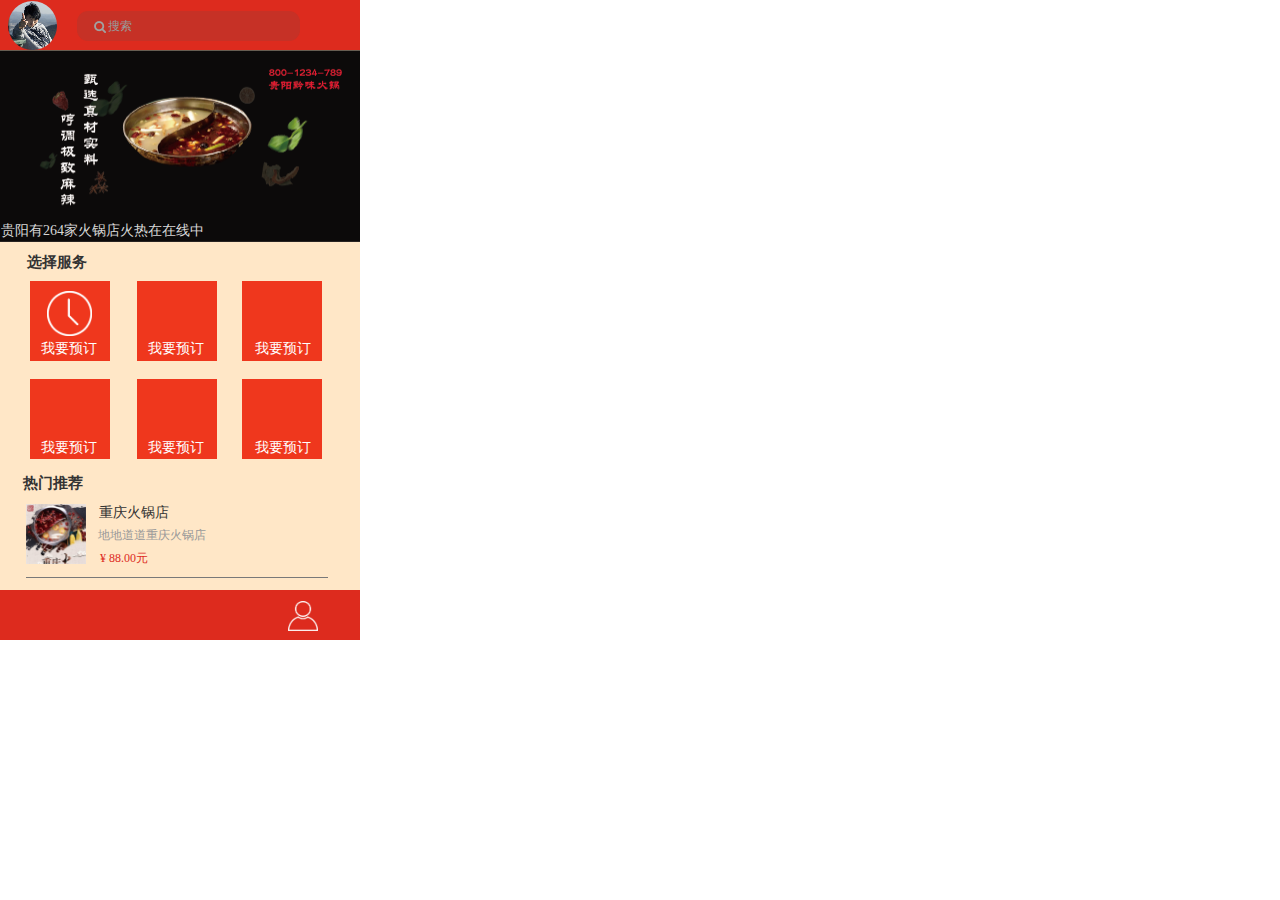
==== page1.html @ c42909f3 "12313" ====
﻿<!DOCTYPE html>
<html>
  <head>
    <title>page1</title>
    <meta http-equiv="X-UA-Compatible" content="IE=edge"/>
    <meta http-equiv="content-type" content="text/html; charset=utf-8"/>
    <meta name="apple-mobile-web-app-capable" content="yes"/>
    <link href="resources/css/jquery-ui-themes.css" type="text/css" rel="stylesheet"/>
    <link href="resources/css/axure_rp_page.css" type="text/css" rel="stylesheet"/>
    <link href="data/styles.css" type="text/css" rel="stylesheet"/>
    <link href="files/page1/styles.css" type="text/css" rel="stylesheet"/>
    <script src="resources/scripts/jquery-1.7.1.min.js"></script>
    <script src="resources/scripts/jquery-ui-1.8.10.custom.min.js"></script>
    <script src="resources/scripts/axure/axQuery.js"></script>
    <script src="resources/scripts/axure/globals.js"></script>
    <script src="resources/scripts/axutils.js"></script>
    <script src="resources/scripts/axure/annotation.js"></script>
    <script src="resources/scripts/axure/axQuery.std.js"></script>
    <script src="resources/scripts/axure/doc.js"></script>
    <script src="data/document.js"></script>
    <script src="resources/scripts/messagecenter.js"></script>
    <script src="resources/scripts/axure/events.js"></script>
    <script src="resources/scripts/axure/recording.js"></script>
    <script src="resources/scripts/axure/action.js"></script>
    <script src="resources/scripts/axure/expr.js"></script>
    <script src="resources/scripts/axure/geometry.js"></script>
    <script src="resources/scripts/axure/flyout.js"></script>
    <script src="resources/scripts/axure/ie.js"></script>
    <script src="resources/scripts/axure/model.js"></script>
    <script src="resources/scripts/axure/repeater.js"></script>
    <script src="resources/scripts/axure/sto.js"></script>
    <script src="resources/scripts/axure/utils.temp.js"></script>
    <script src="resources/scripts/axure/variables.js"></script>
    <script src="resources/scripts/axure/drag.js"></script>
    <script src="resources/scripts/axure/move.js"></script>
    <script src="resources/scripts/axure/visibility.js"></script>
    <script src="resources/scripts/axure/style.js"></script>
    <script src="resources/scripts/axure/adaptive.js"></script>
    <script src="resources/scripts/axure/tree.js"></script>
    <script src="resources/scripts/axure/init.temp.js"></script>
    <script src="files/page1/data.js"></script>
    <script src="resources/scripts/axure/legacy.js"></script>
    <script src="resources/scripts/axure/viewer.js"></script>
    <script src="resources/scripts/axure/math.js"></script>
    <script type="text/javascript">
      $axure.utils.getTransparentGifPath = function() { return 'resources/images/transparent.gif'; };
      $axure.utils.getOtherPath = function() { return 'resources/Other.html'; };
      $axure.utils.getReloadPath = function() { return 'resources/reload.html'; };
    </script>
  </head>
  <body>
    <div id="base" class="">

      <!-- Unnamed (矩形) -->
      <div id="u30" class="ax_default box_3">
        <div id="u30_div" class=""></div>
        <!-- Unnamed () -->
        <div id="u31" class="text" style="display: none; visibility: hidden">
          <p><span></span></p>
        </div>
      </div>

      <!-- Unnamed (矩形) -->
      <div id="u32" class="ax_default box_3">
        <div id="u32_div" class=""></div>
        <!-- Unnamed () -->
        <div id="u33" class="text" style="display: none; visibility: hidden">
          <p><span></span></p>
        </div>
      </div>

      <!-- Unnamed (图片) -->
      <div id="u34" class="ax_default _图片">
        <img id="u34_img" class="img " src="images/page1/u34.png"/>
        <!-- Unnamed () -->
        <div id="u35" class="text" style="display: none; visibility: hidden">
          <p><span></span></p>
        </div>
      </div>

      <!-- Unnamed (矩形) -->
      <div id="u36" class="ax_default box_2">
        <div id="u36_div" class=""></div>
        <!-- Unnamed () -->
        <div id="u37" class="text" style="display: none; visibility: hidden">
          <p><span></span></p>
        </div>
      </div>

      <!-- Unnamed (文本框) -->
      <div id="u38" class="ax_default text_field">
        <input id="u38_input" type="search" value="" maxlength="20"/>
      </div>

      <!-- Unnamed (形状) -->
      <div id="u39" class="ax_default icon">
        <img id="u39_img" class="img " src="images/page1/u39.png"/>
        <!-- Unnamed () -->
        <div id="u40" class="text" style="display: none; visibility: hidden">
          <p><span></span></p>
        </div>
      </div>

      <!-- Unnamed (动态面板) -->
      <div id="u41" class="ax_default">
        <div id="u41_state0" class="panel_state" data-label="State1">
          <div id="u41_state0_content" class="panel_state_content">
          </div>
        </div>
      </div>

      <!-- Unnamed (图片) -->
      <div id="u42" class="ax_default _图片">
        <img id="u42_img" class="img " src="images/page1/u42.png"/>
        <!-- Unnamed () -->
        <div id="u43" class="text" style="display: none; visibility: hidden">
          <p><span></span></p>
        </div>
      </div>

      <!-- Unnamed (动态面板) -->
      <div id="u44" class="ax_default">
        <div id="u44_state0" class="panel_state" data-label="State1">
          <div id="u44_state0_content" class="panel_state_content">
          </div>
        </div>
      </div>

      <!-- Unnamed (矩形) -->
      <div id="u45" class="ax_default label">
        <div id="u45_div" class=""></div>
        <!-- Unnamed () -->
        <div id="u46" class="text" style="visibility: visible;">
          <p><span>贵阳有264家火锅店火热在在线中</span></p>
        </div>
      </div>

      <!-- Unnamed (矩形) -->
      <div id="u47" class="ax_default _三级标题">
        <div id="u47_div" class=""></div>
        <!-- Unnamed () -->
        <div id="u48" class="text" style="visibility: visible;">
          <p><span>选择服务</span></p>
        </div>
      </div>

      <!-- Unnamed (矩形) -->
      <div id="u49" class="ax_default box_2">
        <div id="u49_div" class=""></div>
        <!-- Unnamed () -->
        <div id="u50" class="text" style="display: none; visibility: hidden">
          <p><span></span></p>
        </div>
      </div>

      <!-- Unnamed (矩形) -->
      <div id="u51" class="ax_default box_2">
        <div id="u51_div" class=""></div>
        <!-- Unnamed () -->
        <div id="u52" class="text" style="display: none; visibility: hidden">
          <p><span></span></p>
        </div>
      </div>

      <!-- Unnamed (矩形) -->
      <div id="u53" class="ax_default box_2">
        <div id="u53_div" class=""></div>
        <!-- Unnamed () -->
        <div id="u54" class="text" style="display: none; visibility: hidden">
          <p><span></span></p>
        </div>
      </div>

      <!-- Unnamed (矩形) -->
      <div id="u55" class="ax_default box_2">
        <div id="u55_div" class=""></div>
        <!-- Unnamed () -->
        <div id="u56" class="text" style="display: none; visibility: hidden">
          <p><span></span></p>
        </div>
      </div>

      <!-- Unnamed (矩形) -->
      <div id="u57" class="ax_default box_2">
        <div id="u57_div" class=""></div>
        <!-- Unnamed () -->
        <div id="u58" class="text" style="display: none; visibility: hidden">
          <p><span></span></p>
        </div>
      </div>

      <!-- Unnamed (矩形) -->
      <div id="u59" class="ax_default box_2">
        <div id="u59_div" class=""></div>
        <!-- Unnamed () -->
        <div id="u60" class="text" style="display: none; visibility: hidden">
          <p><span></span></p>
        </div>
      </div>

      <!-- Unnamed (矩形) -->
      <div id="u61" class="ax_default _三级标题">
        <div id="u61_div" class=""></div>
        <!-- Unnamed () -->
        <div id="u62" class="text" style="visibility: visible;">
          <p><span>我要预订</span></p>
        </div>
      </div>

      <!-- Unnamed (矩形) -->
      <div id="u63" class="ax_default _三级标题">
        <div id="u63_div" class=""></div>
        <!-- Unnamed () -->
        <div id="u64" class="text" style="visibility: visible;">
          <p><span>我要预订</span></p>
        </div>
      </div>

      <!-- Unnamed (矩形) -->
      <div id="u65" class="ax_default _三级标题">
        <div id="u65_div" class=""></div>
        <!-- Unnamed () -->
        <div id="u66" class="text" style="visibility: visible;">
          <p><span>我要预订</span></p>
        </div>
      </div>

      <!-- Unnamed (矩形) -->
      <div id="u67" class="ax_default box_2">
        <div id="u67_div" class=""></div>
        <!-- Unnamed () -->
        <div id="u68" class="text" style="display: none; visibility: hidden">
          <p><span></span></p>
        </div>
      </div>

      <!-- Unnamed (矩形) -->
      <div id="u69" class="ax_default _三级标题">
        <div id="u69_div" class=""></div>
        <!-- Unnamed () -->
        <div id="u70" class="text" style="visibility: visible;">
          <p><span>热门推荐</span></p>
        </div>
      </div>

      <!-- Unnamed (图片) -->
      <div id="u71" class="ax_default _图片">
        <img id="u71_img" class="img " src="images/page1/u71.jpg"/>
        <!-- Unnamed () -->
        <div id="u72" class="text" style="display: none; visibility: hidden">
          <p><span></span></p>
        </div>
      </div>

      <!-- Unnamed (矩形) -->
      <div id="u73" class="ax_default _三级标题">
        <div id="u73_div" class=""></div>
        <!-- Unnamed () -->
        <div id="u74" class="text" style="visibility: visible;">
          <p><span>重庆火锅店</span></p>
        </div>
      </div>

      <!-- Unnamed (矩形) -->
      <div id="u75" class="ax_default _三级标题">
        <div id="u75_div" class=""></div>
        <!-- Unnamed () -->
        <div id="u76" class="text" style="visibility: visible;">
          <p><span>地地道道重庆火锅店</span></p>
        </div>
      </div>

      <!-- Unnamed (矩形) -->
      <div id="u77" class="ax_default _三级标题">
        <div id="u77_div" class=""></div>
        <!-- Unnamed () -->
        <div id="u78" class="text" style="visibility: visible;">
          <p><span>我要预订</span></p>
        </div>
      </div>

      <!-- Unnamed (矩形) -->
      <div id="u79" class="ax_default _三级标题">
        <div id="u79_div" class=""></div>
        <!-- Unnamed () -->
        <div id="u80" class="text" style="visibility: visible;">
          <p><span>我要预订</span></p>
        </div>
      </div>

      <!-- Unnamed (矩形) -->
      <div id="u81" class="ax_default _三级标题">
        <div id="u81_div" class=""></div>
        <!-- Unnamed () -->
        <div id="u82" class="text" style="visibility: visible;">
          <p><span>我要预订</span></p>
        </div>
      </div>

      <!-- Unnamed (矩形) -->
      <div id="u83" class="ax_default _三级标题">
        <div id="u83_div" class=""></div>
        <!-- Unnamed () -->
        <div id="u84" class="text" style="visibility: visible;">
          <p><span>¥ 88.00元</span></p>
        </div>
      </div>

      <!-- Unnamed (水平线) -->
      <div id="u85" class="ax_default line">
        <img id="u85_img" class="img " src="images/page1/u85.png"/>
        <!-- Unnamed () -->
        <div id="u86" class="text" style="display: none; visibility: hidden">
          <p><span></span></p>
        </div>
      </div>

      <!-- Unnamed (图片) -->
      <div id="u87" class="ax_default _图片">
        <img id="u87_img" class="img " src="images/page1/u87.png"/>
        <!-- Unnamed () -->
        <div id="u88" class="text" style="display: none; visibility: hidden">
          <p><span></span></p>
        </div>
      </div>

      <!-- Unnamed (图片) -->
      <div id="u89" class="ax_default _图片">
        <img id="u89_img" class="img " src="images/page1/u89.png"/>
        <!-- Unnamed () -->
        <div id="u90" class="text" style="display: none; visibility: hidden">
          <p><span></span></p>
        </div>
      </div>
    </div>
  </body>
</html>
---- resources/css/axure_rp_page.css ----
﻿/* so the window resize fires within a frame in IE7 */
html, body {
    height: 100%;
}

a {
    color: inherit;
}

p {
    margin: 0px;
    text-rendering: optimizeLegibility;
    font-feature-settings: "kern" 1;
    -webkit-font-feature-settings: "kern";
    -moz-font-feature-settings: "kern";
    -moz-font-feature-settings: "kern=1";
    font-kerning: normal;
}

iframe {
    background: #FFFFFF;
}

/* to match IE with C, FF */
input {
    padding: 1px 0px 1px 0px;
    box-sizing: border-box;
    -moz-box-sizing: border-box;
}

textarea {
    margin: 0px;
    box-sizing: border-box;
    -moz-box-sizing: border-box;
}

div.intcases {
    font-family: arial; 
    font-size: 12px;
    text-align:left; 
    border:1px solid #AAA; 
    background:#FFF none repeat scroll 0% 0%; 
    z-index:9999; 
    visibility:hidden; 
    position:absolute;
    padding: 0px;
    border-radius: 3px;
    white-space: nowrap;
}

div.intcaselink {
    cursor: pointer;
    padding: 3px 8px 3px 8px;
    margin: 5px;
    background:#EEE none repeat scroll 0% 0%; 
    border:1px solid #AAA;
    border-radius: 3px;
}

div.refpageimage {
    position: absolute;
    left: 0px;
    top: 0px;
    font-size: 0px;
    width: 16px;
    height: 16px;
    cursor: pointer;
    background-image: url(images/newwindow.gif);
    background-repeat: no-repeat;
}

div.annnoteimage {
    position: absolute;
    left: 0px;
    top: 0px;
    font-size: 0px;
    /*width: 16px;
    height: 12px;*/
    cursor: help;
    /*background-image: url(images/note.gif);*/
    /*background-repeat: no-repeat;*/
    width: 13px;
    height: 12px;
    padding-top: 1px;
    text-align: center;
    background-color: #138CDD;
    -moz-box-shadow: 1px 1px 3px #aaa;
    -webkit-box-shadow: 1px 1px 3px #aaa;
    box-shadow: 1px 1px 3px #aaa;
}

div.annnoteline {
    display: inline-block;
    width: 9px;
    height: 1px;
    border-bottom: 1px solid white;
    margin-top: 1px;
}

div.annnotelabel {
    position: absolute;
    left: 0px;
    top: 0px;
    font-family: Helvetica,Arial;
    font-size: 10px;
    /*border: 1px solid rgb(166,221,242);*/
    cursor: help;
    /*background:rgb(0,157,217) none repeat scroll 0% 0%;*/ 
    padding: 1px 3px 1px 3px;
    white-space: nowrap;
    color: white;
    
    background-color: #138CDD;
    -moz-box-shadow: 1px 1px 3px #aaa;
    -webkit-box-shadow: 1px 1px 3px #aaa;
    box-shadow: 1px 1px 3px #aaa;
}

.annotation {
    font-size: 12px;
    padding-left: 2px;
    margin-bottom: 5px;
}

.annotationName {
    /*font-size: 13px;
    font-weight: bold;
    margin-bottom: 3px;
    white-space: nowrap;*/

    font-family: 'Trebuchet MS';
    font-size: 14px;
    font-weight: bold;
    margin-bottom: 5px;
    white-space: nowrap;
}

.annotationValue {
    font-family: Arial, Helvetica, Sans-Serif;
    font-size: 12px;
    color: #4a4a4a;
    line-height: 21px;
    margin-bottom: 20px;
}

.noteLink {
    text-decoration: inherit;
    color: inherit;
}

.noteLink:hover {
    background-color: white;
}

/* this is a fix for the issue where dialogs jump around and takes the text-align from the body */
.dialogFix {
    position:absolute;
    text-align:left;
    border: 1px solid #8f949a;
}


@keyframes pulsate {
  from {
    box-shadow: 0 0 10px #15d6ba;
  }
  to {
    box-shadow: 0 0 20px #15d6ba;
  }
}

@-webkit-keyframes pulsate {
  from {
    -webkit-box-shadow: 0 0 10px #15d6ba;
    box-shadow: 0 0 10px #15d6ba;
  }
  to {
    -webkit-box-shadow: 0 0 20px #15d6ba;
    box-shadow: 0 0 20px #15d6ba;
  }
}
 
@-moz-keyframes pulsate {
  from {
    -moz-box-shadow: 0 0 10px #15d6ba;
    box-shadow: 0 0 10px #15d6ba;
  }
  to {
    -moz-box-shadow: 0 0 20px #15d6ba;
    box-shadow: 0 0 20px #15d6ba;
  }
}

.legacyPulsateBorder {
    /*border: 5px solid #15d6ba;
    margin: -5px;*/
    -moz-box-shadow: 0 0 10px 3px #15d6ba;
    box-shadow: 0 0 10px 3px #15d6ba;
}

.pulsateBorder {
  animation-name: pulsate;
  animation-timing-function: ease-in-out;
  animation-duration: 0.9s;
  animation-iteration-count: infinite;
  animation-direction: alternate;
  
  -webkit-animation-name: pulsate;
  -webkit-animation-timing-function: ease-in-out;
  -webkit-animation-duration: 0.9s;
  -webkit-animation-iteration-count: infinite;
  -webkit-animation-direction: alternate;

  -moz-animation-name: pulsate;
  -moz-animation-timing-function: ease-in-out;
  -moz-animation-duration: 0.9s;
  -moz-animation-iteration-count: infinite;
  -moz-animation-direction: alternate;
}

.ax_default_hidden, .ax_default_unplaced{
    display: none;
    visibility: hidden;
}

.widgetNoteSelected {
    -moz-box-shadow: 0 0 10px 3px #138CDD;
    box-shadow: 0 0 10px 3px #138CDD;
    /*-moz-box-shadow: 0 0 20px #3915d6;
    box-shadow: 0 0 20px #3915d6;*/
    /*border: 3px solid #3915d6;*/
    /*margin: -3px;*/
}


.singleImg {
    display: none;
    visibility: hidden;
}
---- data/styles.css ----
﻿.ax_default {
  font-family:'Arial Normal', 'Arial';
  font-weight:400;
  font-style:normal;
  font-size:13px;
  color:#333333;
  text-align:center;
  line-height:normal;
}
.box_1 {
}
.box_2 {
}
.box_3 {
}
.ellipse {
}
._图片 {
}
.button {
}
.primary_button {
  color:#FFFFFF;
}
._一级标题 {
  font-family:'Arial Normal', 'Arial';
  font-weight:bold;
  font-size:32px;
  text-align:left;
}
._二级标题 {
  font-family:'Arial Normal', 'Arial';
  font-weight:bold;
  font-size:24px;
  text-align:left;
}
._三级标题 {
  font-family:'Arial Normal', 'Arial';
  font-weight:bold;
  font-size:18px;
  text-align:left;
}
._四级标题 {
  font-family:'Arial Normal', 'Arial';
  font-weight:bold;
  font-size:14px;
  text-align:left;
}
._五级标题 {
  font-family:'Arial Normal', 'Arial';
  font-weight:bold;
  text-align:left;
}
._六级标题 {
  font-family:'Arial Normal', 'Arial';
  font-weight:bold;
  font-size:10px;
  text-align:left;
}
.label {
  font-size:14px;
  text-align:left;
}
._文本段落 {
  text-align:left;
}
.line {
}
.text_field {
  color:#000000;
  text-align:left;
}
.text_area {
  color:#000000;
  text-align:left;
}
.checkbox {
  text-align:left;
}
.radio_button {
  text-align:left;
}
.html_button {
  text-align:center;
}
.sticky_3 {
  text-align:left;
}
.flow_shape {
}
.icon {
}
---- files/page1/styles.css ----
﻿body {
  margin:0px;
  background-image:none;
  position:static;
  left:auto;
  width:349px;
  margin-left:0;
  margin-right:0;
  text-align:left;
}
#base {
  position:absolute;
  z-index:0;
}
#u30_div {
  position:absolute;
  left:0px;
  top:0px;
  width:360px;
  height:640px;
  background:inherit;
  background-color:rgba(255, 231, 199, 1);
  border:none;
  border-radius:0px;
  -moz-box-shadow:none;
  -webkit-box-shadow:none;
  box-shadow:none;
}
#u30 {
  position:absolute;
  left:0px;
  top:0px;
  width:360px;
  height:640px;
}
#u31 {
  position:absolute;
  left:2px;
  top:312px;
  width:356px;
  visibility:hidden;
  word-wrap:break-word;
}
#u32_div {
  position:absolute;
  left:0px;
  top:0px;
  width:371px;
  height:50px;
  background:inherit;
  background-color:rgba(221, 43, 30, 1);
  border:none;
  border-radius:0px;
  -moz-box-shadow:none;
  -webkit-box-shadow:none;
  box-shadow:none;
}
#u32 {
  position:absolute;
  left:-11px;
  top:0px;
  width:371px;
  height:50px;
}
#u33 {
  position:absolute;
  left:2px;
  top:17px;
  width:367px;
  visibility:hidden;
  word-wrap:break-word;
}
#u34_img {
  position:absolute;
  left:0px;
  top:0px;
  width:49px;
  height:49px;
}
#u34 {
  position:absolute;
  left:8px;
  top:1px;
  width:49px;
  height:49px;
}
#u35 {
  position:absolute;
  left:2px;
  top:16px;
  width:45px;
  visibility:hidden;
  word-wrap:break-word;
}
#u36_div {
  position:absolute;
  left:0px;
  top:0px;
  width:223px;
  height:30px;
  background:inherit;
  background-color:rgba(81, 81, 81, 1);
  border:none;
  border-radius:11px;
  -moz-box-shadow:none;
  -webkit-box-shadow:none;
  box-shadow:none;
}
#u36 {
  position:absolute;
  left:77px;
  top:11px;
  width:223px;
  height:30px;
  opacity:0.16;
}
#u37 {
  position:absolute;
  left:2px;
  top:7px;
  width:219px;
  visibility:hidden;
  word-wrap:break-word;
}
#u38 {
  position:absolute;
  left:106px;
  top:14px;
  width:179px;
  height:25px;
}
#u38_input {
  position:absolute;
  left:0px;
  top:0px;
  width:179px;
  height:25px;
  background-color:transparent;
  font-family:'方正兰亭黑简体 Regular', '方正兰亭黑简体';
  font-weight:400;
  font-style:normal;
  font-size:12px;
  text-decoration:none;
  color:#000000;
  text-align:left;
  border-color:transparent;
  outline-style:none;
}
#u39_img {
  position:absolute;
  left:0px;
  top:0px;
  width:12px;
  height:12px;
}
#u39 {
  position:absolute;
  left:94px;
  top:21px;
  width:12px;
  height:12px;
}
#u40 {
  position:absolute;
  left:2px;
  top:-2px;
  width:8px;
  visibility:hidden;
  word-wrap:break-word;
}
#u41 {
  position:absolute;
  left:0px;
  top:50px;
  width:360px;
  height:192px;
  overflow:hidden;
}
#u41_state0 {
  position:absolute;
  left:0px;
  top:0px;
  width:360px;
  height:192px;
  -ms-overflow-x:hidden;
  overflow-x:hidden;
  -ms-overflow-y:hidden;
  overflow-y:hidden;
  background-image:none;
}
#u41_state0_content {
  position:absolute;
  left:0px;
  top:0px;
  width:1px;
  height:1px;
}
#u42_img {
  position:absolute;
  left:0px;
  top:0px;
  width:360px;
  height:192px;
}
#u42 {
  position:absolute;
  left:0px;
  top:50px;
  width:360px;
  height:192px;
}
#u43 {
  position:absolute;
  left:2px;
  top:88px;
  width:356px;
  visibility:hidden;
  word-wrap:break-word;
}
#u44 {
  position:absolute;
  left:0px;
  top:217px;
  width:360px;
  height:25px;
  overflow:hidden;
}
#u44_state0 {
  position:absolute;
  left:0px;
  top:0px;
  width:360px;
  height:25px;
  -ms-overflow-x:hidden;
  overflow-x:hidden;
  -ms-overflow-y:hidden;
  overflow-y:hidden;
  background-image:none;
}
#u44_state0_content {
  position:absolute;
  left:0px;
  top:0px;
  width:1px;
  height:1px;
}
#u45_div {
  position:absolute;
  left:0px;
  top:0px;
  width:221px;
  height:18px;
  background:inherit;
  background-color:rgba(255, 255, 255, 0);
  border:none;
  border-radius:0px;
  -moz-box-shadow:none;
  -webkit-box-shadow:none;
  box-shadow:none;
  font-family:'方正兰亭黑简体 Regular', '方正兰亭黑简体';
  font-weight:400;
  font-style:normal;
  color:#D7D7D7;
}
#u45 {
  position:absolute;
  left:1px;
  top:222px;
  width:221px;
  height:18px;
  font-family:'方正兰亭黑简体 Regular', '方正兰亭黑简体';
  font-weight:400;
  font-style:normal;
  color:#D7D7D7;
}
#u46 {
  position:absolute;
  left:0px;
  top:0px;
  width:221px;
  word-wrap:break-word;
}
#u47_div {
  position:absolute;
  left:0px;
  top:0px;
  width:65px;
  height:17px;
  background:inherit;
  background-color:rgba(255, 255, 255, 0);
  border:none;
  border-radius:0px;
  -moz-box-shadow:none;
  -webkit-box-shadow:none;
  box-shadow:none;
  font-family:'方正兰亭黑简体 Bold', '方正兰亭黑简体';
  font-weight:700;
  font-style:normal;
  font-size:15px;
}
#u47 {
  position:absolute;
  left:27px;
  top:253px;
  width:65px;
  height:17px;
  font-family:'方正兰亭黑简体 Bold', '方正兰亭黑简体';
  font-weight:700;
  font-style:normal;
  font-size:15px;
}
#u48 {
  position:absolute;
  left:0px;
  top:0px;
  width:65px;
  white-space:nowrap;
}
#u49_div {
  position:absolute;
  left:0px;
  top:0px;
  width:80px;
  height:80px;
  background:inherit;
  background-color:rgba(239, 55, 29, 1);
  border:none;
  border-radius:0px;
  -moz-box-shadow:none;
  -webkit-box-shadow:none;
  box-shadow:none;
}
#u49 {
  position:absolute;
  left:30px;
  top:281px;
  width:80px;
  height:80px;
}
#u50 {
  position:absolute;
  left:2px;
  top:32px;
  width:76px;
  visibility:hidden;
  word-wrap:break-word;
}
#u51_div {
  position:absolute;
  left:0px;
  top:0px;
  width:80px;
  height:80px;
  background:inherit;
  background-color:rgba(239, 55, 29, 1);
  border:none;
  border-radius:0px;
  -moz-box-shadow:none;
  -webkit-box-shadow:none;
  box-shadow:none;
}
#u51 {
  position:absolute;
  left:137px;
  top:281px;
  width:80px;
  height:80px;
}
#u52 {
  position:absolute;
  left:2px;
  top:32px;
  width:76px;
  visibility:hidden;
  word-wrap:break-word;
}
#u53_div {
  position:absolute;
  left:0px;
  top:0px;
  width:80px;
  height:80px;
  background:inherit;
  background-color:rgba(239, 55, 29, 1);
  border:none;
  border-radius:0px;
  -moz-box-shadow:none;
  -webkit-box-shadow:none;
  box-shadow:none;
}
#u53 {
  position:absolute;
  left:242px;
  top:281px;
  width:80px;
  height:80px;
}
#u54 {
  position:absolute;
  left:2px;
  top:32px;
  width:76px;
  visibility:hidden;
  word-wrap:break-word;
}
#u55_div {
  position:absolute;
  left:0px;
  top:0px;
  width:80px;
  height:80px;
  background:inherit;
  background-color:rgba(239, 55, 29, 1);
  border:none;
  border-radius:0px;
  -moz-box-shadow:none;
  -webkit-box-shadow:none;
  box-shadow:none;
}
#u55 {
  position:absolute;
  left:30px;
  top:379px;
  width:80px;
  height:80px;
}
#u56 {
  position:absolute;
  left:2px;
  top:32px;
  width:76px;
  visibility:hidden;
  word-wrap:break-word;
}
#u57_div {
  position:absolute;
  left:0px;
  top:0px;
  width:80px;
  height:80px;
  background:inherit;
  background-color:rgba(239, 55, 29, 1);
  border:none;
  border-radius:0px;
  -moz-box-shadow:none;
  -webkit-box-shadow:none;
  box-shadow:none;
}
#u57 {
  position:absolute;
  left:137px;
  top:379px;
  width:80px;
  height:80px;
}
#u58 {
  position:absolute;
  left:2px;
  top:32px;
  width:76px;
  visibility:hidden;
  word-wrap:break-word;
}
#u59_div {
  position:absolute;
  left:0px;
  top:0px;
  width:80px;
  height:80px;
  background:inherit;
  background-color:rgba(239, 55, 29, 1);
  border:none;
  border-radius:0px;
  -moz-box-shadow:none;
  -webkit-box-shadow:none;
  box-shadow:none;
}
#u59 {
  position:absolute;
  left:242px;
  top:379px;
  width:80px;
  height:80px;
}
#u60 {
  position:absolute;
  left:2px;
  top:32px;
  width:76px;
  visibility:hidden;
  word-wrap:break-word;
}
#u61_div {
  position:absolute;
  left:0px;
  top:0px;
  width:57px;
  height:16px;
  background:inherit;
  background-color:rgba(255, 255, 255, 0);
  border:none;
  border-radius:0px;
  -moz-box-shadow:none;
  -webkit-box-shadow:none;
  box-shadow:none;
  font-family:'方正兰亭黑简体 Regular', '方正兰亭黑简体';
  font-weight:400;
  font-style:normal;
  font-size:14px;
  color:#FFFFFF;
}
#u61 {
  position:absolute;
  left:41px;
  top:439px;
  width:57px;
  height:16px;
  font-family:'方正兰亭黑简体 Regular', '方正兰亭黑简体';
  font-weight:400;
  font-style:normal;
  font-size:14px;
  color:#FFFFFF;
}
#u62 {
  position:absolute;
  left:0px;
  top:0px;
  width:57px;
  white-space:nowrap;
}
#u63_div {
  position:absolute;
  left:0px;
  top:0px;
  width:57px;
  height:16px;
  background:inherit;
  background-color:rgba(255, 255, 255, 0);
  border:none;
  border-radius:0px;
  -moz-box-shadow:none;
  -webkit-box-shadow:none;
  box-shadow:none;
  font-family:'方正兰亭黑简体 Regular', '方正兰亭黑简体';
  font-weight:400;
  font-style:normal;
  font-size:14px;
  color:#FFFFFF;
}
#u63 {
  position:absolute;
  left:148px;
  top:439px;
  width:57px;
  height:16px;
  font-family:'方正兰亭黑简体 Regular', '方正兰亭黑简体';
  font-weight:400;
  font-style:normal;
  font-size:14px;
  color:#FFFFFF;
}
#u64 {
  position:absolute;
  left:0px;
  top:0px;
  width:57px;
  white-space:nowrap;
}
#u65_div {
  position:absolute;
  left:0px;
  top:0px;
  width:57px;
  height:16px;
  background:inherit;
  background-color:rgba(255, 255, 255, 0);
  border:none;
  border-radius:0px;
  -moz-box-shadow:none;
  -webkit-box-shadow:none;
  box-shadow:none;
  font-family:'方正兰亭黑简体 Regular', '方正兰亭黑简体';
  font-weight:400;
  font-style:normal;
  font-size:14px;
  color:#FFFFFF;
}
#u65 {
  position:absolute;
  left:255px;
  top:439px;
  width:57px;
  height:16px;
  font-family:'方正兰亭黑简体 Regular', '方正兰亭黑简体';
  font-weight:400;
  font-style:normal;
  font-size:14px;
  color:#FFFFFF;
}
#u66 {
  position:absolute;
  left:0px;
  top:0px;
  width:57px;
  white-space:nowrap;
}
#u67_div {
  position:absolute;
  left:0px;
  top:0px;
  width:360px;
  height:50px;
  background:inherit;
  background-color:rgba(221, 43, 30, 1);
  border:none;
  border-radius:0px;
  -moz-box-shadow:none;
  -webkit-box-shadow:none;
  box-shadow:none;
}
#u67 {
  position:absolute;
  left:0px;
  top:590px;
  width:360px;
  height:50px;
}
#u68 {
  position:absolute;
  left:2px;
  top:17px;
  width:356px;
  visibility:hidden;
  word-wrap:break-word;
}
#u69_div {
  position:absolute;
  left:0px;
  top:0px;
  width:65px;
  height:17px;
  background:inherit;
  background-color:rgba(255, 255, 255, 0);
  border:none;
  border-radius:0px;
  -moz-box-shadow:none;
  -webkit-box-shadow:none;
  box-shadow:none;
  font-family:'方正兰亭黑简体 Bold', '方正兰亭黑简体';
  font-weight:700;
  font-style:normal;
  font-size:15px;
}
#u69 {
  position:absolute;
  left:23px;
  top:474px;
  width:65px;
  height:17px;
  font-family:'方正兰亭黑简体 Bold', '方正兰亭黑简体';
  font-weight:700;
  font-style:normal;
  font-size:15px;
}
#u70 {
  position:absolute;
  left:0px;
  top:0px;
  width:65px;
  white-space:nowrap;
}
#u71_img {
  position:absolute;
  left:0px;
  top:0px;
  width:60px;
  height:60px;
}
#u71 {
  position:absolute;
  left:26px;
  top:504px;
  width:60px;
  height:60px;
}
#u72 {
  position:absolute;
  left:2px;
  top:22px;
  width:56px;
  visibility:hidden;
  word-wrap:break-word;
}
#u73_div {
  position:absolute;
  left:0px;
  top:0px;
  width:71px;
  height:16px;
  background:inherit;
  background-color:rgba(255, 255, 255, 0);
  border:none;
  border-radius:0px;
  -moz-box-shadow:none;
  -webkit-box-shadow:none;
  box-shadow:none;
  font-family:'方正兰亭黑简体 Regular', '方正兰亭黑简体';
  font-weight:400;
  font-style:normal;
  font-size:14px;
}
#u73 {
  position:absolute;
  left:99px;
  top:504px;
  width:71px;
  height:16px;
  font-family:'方正兰亭黑简体 Regular', '方正兰亭黑简体';
  font-weight:400;
  font-style:normal;
  font-size:14px;
}
#u74 {
  position:absolute;
  left:0px;
  top:0px;
  width:71px;
  white-space:nowrap;
}
#u75_div {
  position:absolute;
  left:0px;
  top:0px;
  width:109px;
  height:14px;
  background:inherit;
  background-color:rgba(255, 255, 255, 0);
  border:none;
  border-radius:0px;
  -moz-box-shadow:none;
  -webkit-box-shadow:none;
  box-shadow:none;
  font-family:'方正兰亭黑简体 Regular', '方正兰亭黑简体';
  font-weight:400;
  font-style:normal;
  font-size:12px;
  color:#999999;
}
#u75 {
  position:absolute;
  left:98px;
  top:527px;
  width:109px;
  height:14px;
  font-family:'方正兰亭黑简体 Regular', '方正兰亭黑简体';
  font-weight:400;
  font-style:normal;
  font-size:12px;
  color:#999999;
}
#u76 {
  position:absolute;
  left:0px;
  top:0px;
  width:109px;
  white-space:nowrap;
}
#u77_div {
  position:absolute;
  left:0px;
  top:0px;
  width:57px;
  height:16px;
  background:inherit;
  background-color:rgba(255, 255, 255, 0);
  border:none;
  border-radius:0px;
  -moz-box-shadow:none;
  -webkit-box-shadow:none;
  box-shadow:none;
  font-family:'方正兰亭黑简体 Regular', '方正兰亭黑简体';
  font-weight:400;
  font-style:normal;
  font-size:14px;
  color:#FFFFFF;
}
#u77 {
  position:absolute;
  left:41px;
  top:340px;
  width:57px;
  height:16px;
  font-family:'方正兰亭黑简体 Regular', '方正兰亭黑简体';
  font-weight:400;
  font-style:normal;
  font-size:14px;
  color:#FFFFFF;
}
#u78 {
  position:absolute;
  left:0px;
  top:0px;
  width:57px;
  white-space:nowrap;
}
#u79_div {
  position:absolute;
  left:0px;
  top:0px;
  width:57px;
  height:16px;
  background:inherit;
  background-color:rgba(255, 255, 255, 0);
  border:none;
  border-radius:0px;
  -moz-box-shadow:none;
  -webkit-box-shadow:none;
  box-shadow:none;
  font-family:'方正兰亭黑简体 Regular', '方正兰亭黑简体';
  font-weight:400;
  font-style:normal;
  font-size:14px;
  color:#FFFFFF;
}
#u79 {
  position:absolute;
  left:148px;
  top:340px;
  width:57px;
  height:16px;
  font-family:'方正兰亭黑简体 Regular', '方正兰亭黑简体';
  font-weight:400;
  font-style:normal;
  font-size:14px;
  color:#FFFFFF;
}
#u80 {
  position:absolute;
  left:0px;
  top:0px;
  width:57px;
  white-space:nowrap;
}
#u81_div {
  position:absolute;
  left:0px;
  top:0px;
  width:57px;
  height:16px;
  background:inherit;
  background-color:rgba(255, 255, 255, 0);
  border:none;
  border-radius:0px;
  -moz-box-shadow:none;
  -webkit-box-shadow:none;
  box-shadow:none;
  font-family:'方正兰亭黑简体 Regular', '方正兰亭黑简体';
  font-weight:400;
  font-style:normal;
  font-size:14px;
  color:#FFFFFF;
}
#u81 {
  position:absolute;
  left:255px;
  top:340px;
  width:57px;
  height:16px;
  font-family:'方正兰亭黑简体 Regular', '方正兰亭黑简体';
  font-weight:400;
  font-style:normal;
  font-size:14px;
  color:#FFFFFF;
}
#u82 {
  position:absolute;
  left:0px;
  top:0px;
  width:57px;
  white-space:nowrap;
}
#u83_div {
  position:absolute;
  left:0px;
  top:0px;
  width:54px;
  height:14px;
  background:inherit;
  background-color:rgba(255, 255, 255, 0);
  border:none;
  border-radius:0px;
  -moz-box-shadow:none;
  -webkit-box-shadow:none;
  box-shadow:none;
  font-family:'方正兰亭黑简体 Regular', '方正兰亭黑简体';
  font-weight:400;
  font-style:normal;
  font-size:12px;
  color:#DD2B1E;
}
#u83 {
  position:absolute;
  left:100px;
  top:550px;
  width:54px;
  height:14px;
  font-family:'方正兰亭黑简体 Regular', '方正兰亭黑简体';
  font-weight:400;
  font-style:normal;
  font-size:12px;
  color:#DD2B1E;
}
#u84 {
  position:absolute;
  left:0px;
  top:0px;
  width:54px;
  white-space:nowrap;
}
#u85_img {
  position:absolute;
  left:0px;
  top:0px;
  width:303px;
  height:2px;
}
#u85 {
  position:absolute;
  left:26px;
  top:577px;
  width:302px;
  height:1px;
  font-size:14px;
  color:#000000;
}
#u86 {
  position:absolute;
  left:2px;
  top:-8px;
  width:298px;
  visibility:hidden;
  word-wrap:break-word;
}
#u87_img {
  position:absolute;
  left:0px;
  top:0px;
  width:30px;
  height:30px;
}
#u87 {
  position:absolute;
  left:288px;
  top:601px;
  width:30px;
  height:30px;
}
#u88 {
  position:absolute;
  left:2px;
  top:7px;
  width:26px;
  visibility:hidden;
  word-wrap:break-word;
}
#u89_img {
  position:absolute;
  left:0px;
  top:0px;
  width:45px;
  height:45px;
}
#u89 {
  position:absolute;
  left:47px;
  top:291px;
  width:45px;
  height:45px;
}
#u90 {
  position:absolute;
  left:2px;
  top:14px;
  width:41px;
  visibility:hidden;
  word-wrap:break-word;
}
body.a {  background-color:rgba(255, 255, 255, 1);
  background-image:none;
  position:static;
  left:auto;
  width:349px;
  margin-left:0;
  margin-right:0;
  text-align:left;
}
#u30.a {
}
#u30_div.a {
  position:absolute;
  left:0px;
  top:0px;
  width:360px;
  height:640px;
  background:inherit;
  background-color:rgba(255, 231, 199, 1);
  border:none;
  border-radius:0px;
  -moz-box-shadow:none;
  -webkit-box-shadow:none;
  box-shadow:none;
}
#u31.a {
}
#u32.a {
}
#u32_div.a {
  position:absolute;
  left:0px;
  top:0px;
  width:371px;
  height:50px;
  background:inherit;
  background-color:rgba(221, 43, 30, 1);
  border:none;
  border-radius:0px;
  -moz-box-shadow:none;
  -webkit-box-shadow:none;
  box-shadow:none;
}
#u33.a {
}
#u34.a {
}
#u34_img.a {
}
#u35.a {
}
#u36.a {
}
#u36_div.a {
  position:absolute;
  left:0px;
  top:0px;
  width:223px;
  height:30px;
  background:inherit;
  background-color:rgba(81, 81, 81, 1);
  border:none;
  border-radius:11px;
  -moz-box-shadow:none;
  -webkit-box-shadow:none;
  box-shadow:none;
}
#u37.a {
}
#u38.a {
  position:absolute;
  left:106px;
  top:14px;
  width:179px;
  height:25px;
}
#u38_input.a {
  position:absolute;
  left:0px;
  top:0px;
  width:179px;
  height:25px;
  background-color:transparent;
  font-family:'方正兰亭黑简体 Regular', '方正兰亭黑简体';
  font-weight:400;
  font-style:normal;
  font-size:12px;
  text-decoration:none;
  color:#000000;
  text-align:left;
  border-color:transparent;
  outline-style:none;
}
#u39.a {
}
#u39_img.a {
}
#u40.a {
}
#u41.a {
  position:absolute;
  left:0px;
  top:50px;
  width:360px;
  height:192px;
}
#u41_state0.a {
  background-color:rgba(255, 255, 255, 0);
  background-image:none;
}
#u42.a {
}
#u42_img.a {
}
#u43.a {
}
#u44.a {
  position:absolute;
  left:0px;
  top:217px;
  width:360px;
  height:25px;
}
#u44_state0.a {
  background-color:rgba(255, 255, 255, 0);
  background-image:none;
}
#u45.a {
}
#u45_div.a {
  position:absolute;
  left:0px;
  top:0px;
  width:221px;
  height:18px;
  background:inherit;
  background-color:rgba(255, 255, 255, 0);
  border:none;
  border-radius:0px;
  -moz-box-shadow:none;
  -webkit-box-shadow:none;
  box-shadow:none;
  font-family:'方正兰亭黑简体 Regular', '方正兰亭黑简体';
  font-weight:400;
  font-style:normal;
  color:#D7D7D7;
}
#u46.a {
}
#u47.a {
}
#u47_div.a {
  position:absolute;
  left:0px;
  top:0px;
  width:65px;
  height:17px;
  background:inherit;
  background-color:rgba(255, 255, 255, 0);
  border:none;
  border-radius:0px;
  -moz-box-shadow:none;
  -webkit-box-shadow:none;
  box-shadow:none;
  font-family:'方正兰亭黑简体 Bold', '方正兰亭黑简体';
  font-weight:700;
  font-style:normal;
  font-size:15px;
}
#u48.a {
}
#u49.a {
}
#u49_div.a {
  position:absolute;
  left:0px;
  top:0px;
  width:80px;
  height:80px;
  background:inherit;
  background-color:rgba(239, 55, 29, 1);
  border:none;
  border-radius:0px;
  -moz-box-shadow:none;
  -webkit-box-shadow:none;
  box-shadow:none;
}
#u50.a {
}
#u51.a {
}
#u51_div.a {
  position:absolute;
  left:0px;
  top:0px;
  width:80px;
  height:80px;
  background:inherit;
  background-color:rgba(239, 55, 29, 1);
  border:none;
  border-radius:0px;
  -moz-box-shadow:none;
  -webkit-box-shadow:none;
  box-shadow:none;
}
#u52.a {
}
#u53.a {
}
#u53_div.a {
  position:absolute;
  left:0px;
  top:0px;
  width:80px;
  height:80px;
  background:inherit;
  background-color:rgba(239, 55, 29, 1);
  border:none;
  border-radius:0px;
  -moz-box-shadow:none;
  -webkit-box-shadow:none;
  box-shadow:none;
}
#u54.a {
}
#u55.a {
}
#u55_div.a {
  position:absolute;
  left:0px;
  top:0px;
  width:80px;
  height:80px;
  background:inherit;
  background-color:rgba(239, 55, 29, 1);
  border:none;
  border-radius:0px;
  -moz-box-shadow:none;
  -webkit-box-shadow:none;
  box-shadow:none;
}
#u56.a {
}
#u57.a {
}
#u57_div.a {
  position:absolute;
  left:0px;
  top:0px;
  width:80px;
  height:80px;
  background:inherit;
  background-color:rgba(239, 55, 29, 1);
  border:none;
  border-radius:0px;
  -moz-box-shadow:none;
  -webkit-box-shadow:none;
  box-shadow:none;
}
#u58.a {
}
#u59.a {
}
#u59_div.a {
  position:absolute;
  left:0px;
  top:0px;
  width:80px;
  height:80px;
  background:inherit;
  background-color:rgba(239, 55, 29, 1);
  border:none;
  border-radius:0px;
  -moz-box-shadow:none;
  -webkit-box-shadow:none;
  box-shadow:none;
}
#u60.a {
}
#u61.a {
}
#u61_div.a {
  position:absolute;
  left:0px;
  top:0px;
  width:57px;
  height:16px;
  background:inherit;
  background-color:rgba(255, 255, 255, 0);
  border:none;
  border-radius:0px;
  -moz-box-shadow:none;
  -webkit-box-shadow:none;
  box-shadow:none;
  font-family:'方正兰亭黑简体 Regular', '方正兰亭黑简体';
  font-weight:400;
  font-style:normal;
  font-size:14px;
  color:#FFFFFF;
}
#u62.a {
}
#u63.a {
}
#u63_div.a {
  position:absolute;
  left:0px;
  top:0px;
  width:57px;
  height:16px;
  background:inherit;
  background-color:rgba(255, 255, 255, 0);
  border:none;
  border-radius:0px;
  -moz-box-shadow:none;
  -webkit-box-shadow:none;
  box-shadow:none;
  font-family:'方正兰亭黑简体 Regular', '方正兰亭黑简体';
  font-weight:400;
  font-style:normal;
  font-size:14px;
  color:#FFFFFF;
}
#u64.a {
}
#u65.a {
}
#u65_div.a {
  position:absolute;
  left:0px;
  top:0px;
  width:57px;
  height:16px;
  background:inherit;
  background-color:rgba(255, 255, 255, 0);
  border:none;
  border-radius:0px;
  -moz-box-shadow:none;
  -webkit-box-shadow:none;
  box-shadow:none;
  font-family:'方正兰亭黑简体 Regular', '方正兰亭黑简体';
  font-weight:400;
  font-style:normal;
  font-size:14px;
  color:#FFFFFF;
}
#u66.a {
}
#u67.a {
}
#u67_div.a {
  position:absolute;
  left:0px;
  top:0px;
  width:360px;
  height:50px;
  background:inherit;
  background-color:rgba(221, 43, 30, 1);
  border:none;
  border-radius:0px;
  -moz-box-shadow:none;
  -webkit-box-shadow:none;
  box-shadow:none;
}
#u68.a {
}
#u69.a {
}
#u69_div.a {
  position:absolute;
  left:0px;
  top:0px;
  width:65px;
  height:17px;
  background:inherit;
  background-color:rgba(255, 255, 255, 0);
  border:none;
  border-radius:0px;
  -moz-box-shadow:none;
  -webkit-box-shadow:none;
  box-shadow:none;
  font-family:'方正兰亭黑简体 Bold', '方正兰亭黑简体';
  font-weight:700;
  font-style:normal;
  font-size:15px;
}
#u70.a {
}
#u71.a {
}
#u71_img.a {
}
#u72.a {
}
#u73.a {
}
#u73_div.a {
  position:absolute;
  left:0px;
  top:0px;
  width:71px;
  height:16px;
  background:inherit;
  background-color:rgba(255, 255, 255, 0);
  border:none;
  border-radius:0px;
  -moz-box-shadow:none;
  -webkit-box-shadow:none;
  box-shadow:none;
  font-family:'方正兰亭黑简体 Regular', '方正兰亭黑简体';
  font-weight:400;
  font-style:normal;
  font-size:14px;
}
#u74.a {
}
#u75.a {
}
#u75_div.a {
  position:absolute;
  left:0px;
  top:0px;
  width:109px;
  height:14px;
  background:inherit;
  background-color:rgba(255, 255, 255, 0);
  border:none;
  border-radius:0px;
  -moz-box-shadow:none;
  -webkit-box-shadow:none;
  box-shadow:none;
  font-family:'方正兰亭黑简体 Regular', '方正兰亭黑简体';
  font-weight:400;
  font-style:normal;
  font-size:12px;
  color:#999999;
}
#u76.a {
}
#u77.a {
}
#u77_div.a {
  position:absolute;
  left:0px;
  top:0px;
  width:57px;
  height:16px;
  background:inherit;
  background-color:rgba(255, 255, 255, 0);
  border:none;
  border-radius:0px;
  -moz-box-shadow:none;
  -webkit-box-shadow:none;
  box-shadow:none;
  font-family:'方正兰亭黑简体 Regular', '方正兰亭黑简体';
  font-weight:400;
  font-style:normal;
  font-size:14px;
  color:#FFFFFF;
}
#u78.a {
}
#u79.a {
}
#u79_div.a {
  position:absolute;
  left:0px;
  top:0px;
  width:57px;
  height:16px;
  background:inherit;
  background-color:rgba(255, 255, 255, 0);
  border:none;
  border-radius:0px;
  -moz-box-shadow:none;
  -webkit-box-shadow:none;
  box-shadow:none;
  font-family:'方正兰亭黑简体 Regular', '方正兰亭黑简体';
  font-weight:400;
  font-style:normal;
  font-size:14px;
  color:#FFFFFF;
}
#u80.a {
}
#u81.a {
}
#u81_div.a {
  position:absolute;
  left:0px;
  top:0px;
  width:57px;
  height:16px;
  background:inherit;
  background-color:rgba(255, 255, 255, 0);
  border:none;
  border-radius:0px;
  -moz-box-shadow:none;
  -webkit-box-shadow:none;
  box-shadow:none;
  font-family:'方正兰亭黑简体 Regular', '方正兰亭黑简体';
  font-weight:400;
  font-style:normal;
  font-size:14px;
  color:#FFFFFF;
}
#u82.a {
}
#u83.a {
}
#u83_div.a {
  position:absolute;
  left:0px;
  top:0px;
  width:54px;
  height:14px;
  background:inherit;
  background-color:rgba(255, 255, 255, 0);
  border:none;
  border-radius:0px;
  -moz-box-shadow:none;
  -webkit-box-shadow:none;
  box-shadow:none;
  font-family:'方正兰亭黑简体 Regular', '方正兰亭黑简体';
  font-weight:400;
  font-style:normal;
  font-size:12px;
  color:#DD2B1E;
}
#u84.a {
}
#u85.a {
}
#u85_img.a {
}
#u86.a {
}
#u87.a {
}
#u87_img.a {
}
#u88.a {
}
#u89.a {
}
#u89_img.a {
}
#u90.a {
}
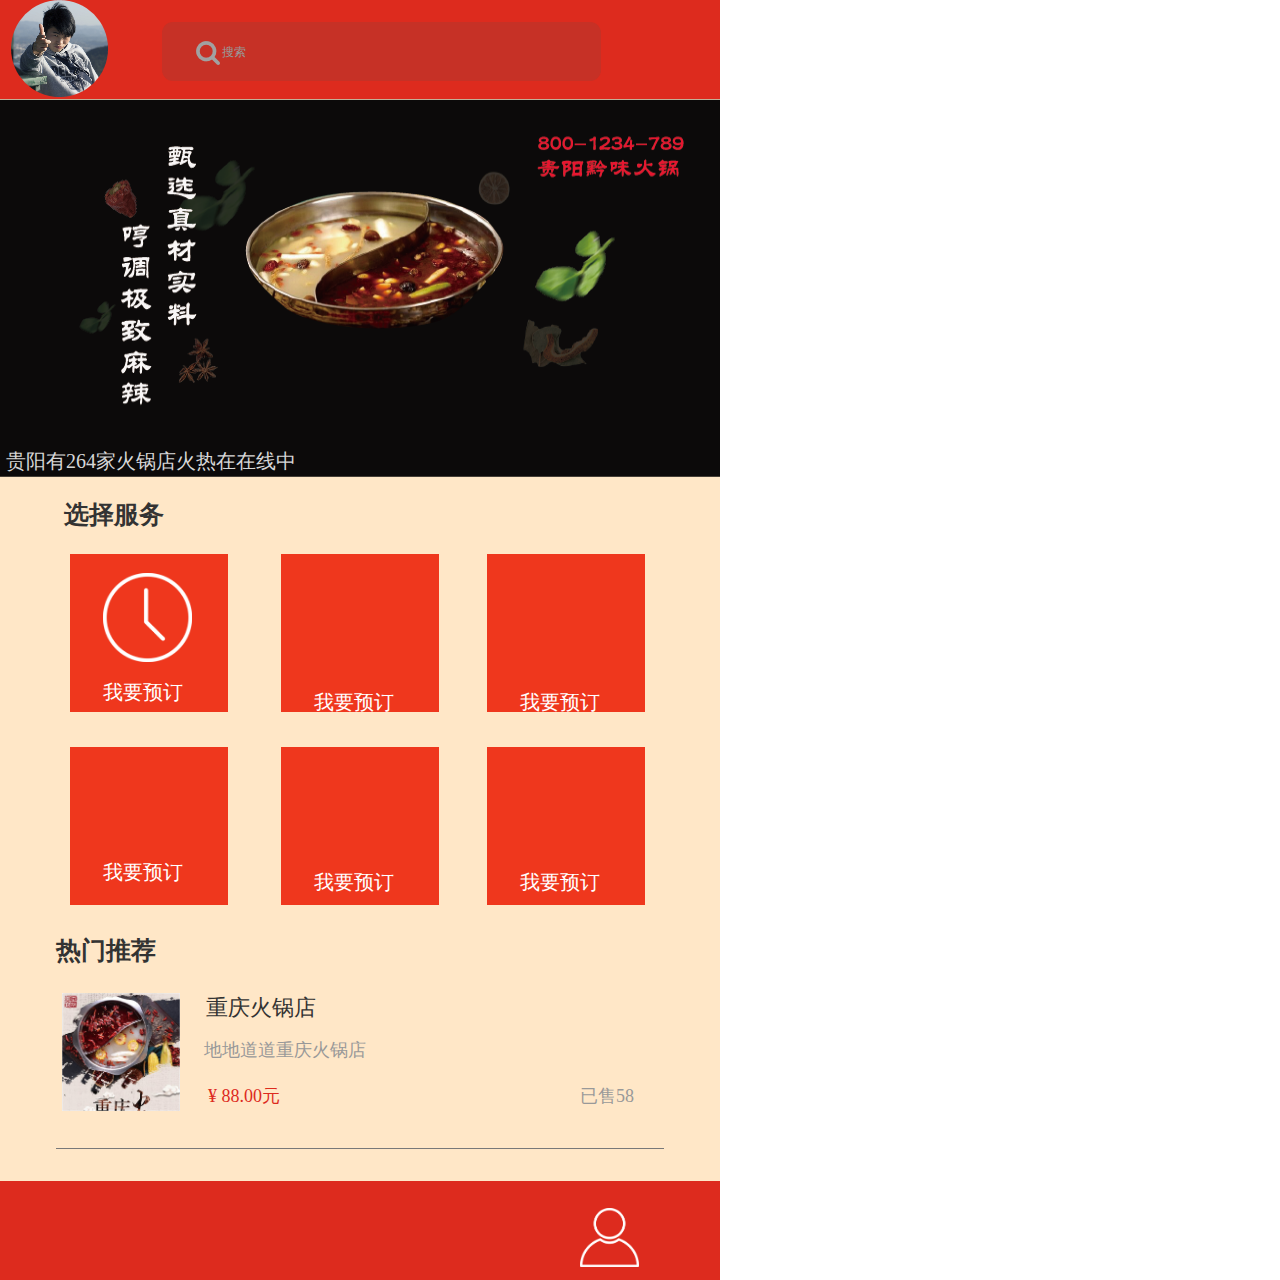
==== commit 00c596ca: "12561" ====
--- a/page1.html
+++ b/page1.html
@@ -208,11 +208,11 @@
       </div>
 
       <!-- Unnamed (矩形) -->
-      <div id="u63" class="ax_default _三级标题">
+      <div id="u63" class="ax_default box_2">
         <div id="u63_div" class=""></div>
         <!-- Unnamed () -->
-        <div id="u64" class="text" style="visibility: visible;">
-          <p><span>我要预订</span></p>
+        <div id="u64" class="text" style="display: none; visibility: hidden">
+          <p><span></span></p>
         </div>
       </div>
 
@@ -221,13 +221,13 @@
         <div id="u65_div" class=""></div>
         <!-- Unnamed () -->
         <div id="u66" class="text" style="visibility: visible;">
-          <p><span>我要预订</span></p>
-        </div>
-      </div>
-
-      <!-- Unnamed (矩形) -->
-      <div id="u67" class="ax_default box_2">
-        <div id="u67_div" class=""></div>
+          <p><span>热门推荐</span></p>
+        </div>
+      </div>
+
+      <!-- Unnamed (图片) -->
+      <div id="u67" class="ax_default _图片">
+        <img id="u67_img" class="img " src="images/page1/u67.jpg"/>
         <!-- Unnamed () -->
         <div id="u68" class="text" style="display: none; visibility: hidden">
           <p><span></span></p>
@@ -239,16 +239,16 @@
         <div id="u69_div" class=""></div>
         <!-- Unnamed () -->
         <div id="u70" class="text" style="visibility: visible;">
-          <p><span>热门推荐</span></p>
-        </div>
-      </div>
-
-      <!-- Unnamed (图片) -->
-      <div id="u71" class="ax_default _图片">
-        <img id="u71_img" class="img " src="images/page1/u71.jpg"/>
-        <!-- Unnamed () -->
-        <div id="u72" class="text" style="display: none; visibility: hidden">
-          <p><span></span></p>
+          <p><span>重庆火锅店</span></p>
+        </div>
+      </div>
+
+      <!-- Unnamed (矩形) -->
+      <div id="u71" class="ax_default _三级标题">
+        <div id="u71_div" class=""></div>
+        <!-- Unnamed () -->
+        <div id="u72" class="text" style="visibility: visible;">
+          <p><span>地地道道重庆火锅店</span></p>
         </div>
       </div>
 
@@ -257,34 +257,34 @@
         <div id="u73_div" class=""></div>
         <!-- Unnamed () -->
         <div id="u74" class="text" style="visibility: visible;">
-          <p><span>重庆火锅店</span></p>
-        </div>
-      </div>
-
-      <!-- Unnamed (矩形) -->
-      <div id="u75" class="ax_default _三级标题">
-        <div id="u75_div" class=""></div>
-        <!-- Unnamed () -->
-        <div id="u76" class="text" style="visibility: visible;">
-          <p><span>地地道道重庆火锅店</span></p>
-        </div>
-      </div>
-
-      <!-- Unnamed (矩形) -->
-      <div id="u77" class="ax_default _三级标题">
-        <div id="u77_div" class=""></div>
-        <!-- Unnamed () -->
-        <div id="u78" class="text" style="visibility: visible;">
-          <p><span>我要预订</span></p>
-        </div>
-      </div>
-
-      <!-- Unnamed (矩形) -->
-      <div id="u79" class="ax_default _三级标题">
-        <div id="u79_div" class=""></div>
-        <!-- Unnamed () -->
-        <div id="u80" class="text" style="visibility: visible;">
-          <p><span>我要预订</span></p>
+          <p><span>¥ 88.00元</span></p>
+        </div>
+      </div>
+
+      <!-- Unnamed (水平线) -->
+      <div id="u75" class="ax_default line">
+        <img id="u75_img" class="img " src="images/page1/u75.png"/>
+        <!-- Unnamed () -->
+        <div id="u76" class="text" style="display: none; visibility: hidden">
+          <p><span></span></p>
+        </div>
+      </div>
+
+      <!-- Unnamed (图片) -->
+      <div id="u77" class="ax_default _图片">
+        <img id="u77_img" class="img " src="images/page1/u77.png"/>
+        <!-- Unnamed () -->
+        <div id="u78" class="text" style="display: none; visibility: hidden">
+          <p><span></span></p>
+        </div>
+      </div>
+
+      <!-- Unnamed (图片) -->
+      <div id="u79" class="ax_default _图片">
+        <img id="u79_img" class="img " src="images/page1/u79.png"/>
+        <!-- Unnamed () -->
+        <div id="u80" class="text" style="display: none; visibility: hidden">
+          <p><span></span></p>
         </div>
       </div>
 
@@ -302,34 +302,43 @@
         <div id="u83_div" class=""></div>
         <!-- Unnamed () -->
         <div id="u84" class="text" style="visibility: visible;">
-          <p><span>¥ 88.00元</span></p>
-        </div>
-      </div>
-
-      <!-- Unnamed (水平线) -->
-      <div id="u85" class="ax_default line">
-        <img id="u85_img" class="img " src="images/page1/u85.png"/>
-        <!-- Unnamed () -->
-        <div id="u86" class="text" style="display: none; visibility: hidden">
-          <p><span></span></p>
-        </div>
-      </div>
-
-      <!-- Unnamed (图片) -->
-      <div id="u87" class="ax_default _图片">
-        <img id="u87_img" class="img " src="images/page1/u87.png"/>
-        <!-- Unnamed () -->
-        <div id="u88" class="text" style="display: none; visibility: hidden">
-          <p><span></span></p>
-        </div>
-      </div>
-
-      <!-- Unnamed (图片) -->
-      <div id="u89" class="ax_default _图片">
-        <img id="u89_img" class="img " src="images/page1/u89.png"/>
-        <!-- Unnamed () -->
-        <div id="u90" class="text" style="display: none; visibility: hidden">
-          <p><span></span></p>
+          <p><span>我要预订</span></p>
+        </div>
+      </div>
+
+      <!-- Unnamed (矩形) -->
+      <div id="u85" class="ax_default _三级标题">
+        <div id="u85_div" class=""></div>
+        <!-- Unnamed () -->
+        <div id="u86" class="text" style="visibility: visible;">
+          <p><span>我要预订</span></p>
+        </div>
+      </div>
+
+      <!-- Unnamed (矩形) -->
+      <div id="u87" class="ax_default _三级标题">
+        <div id="u87_div" class=""></div>
+        <!-- Unnamed () -->
+        <div id="u88" class="text" style="visibility: visible;">
+          <p><span>我要预订</span></p>
+        </div>
+      </div>
+
+      <!-- Unnamed (矩形) -->
+      <div id="u89" class="ax_default _三级标题">
+        <div id="u89_div" class=""></div>
+        <!-- Unnamed () -->
+        <div id="u90" class="text" style="visibility: visible;">
+          <p><span>我要预订</span></p>
+        </div>
+      </div>
+
+      <!-- Unnamed (矩形) -->
+      <div id="u91" class="ax_default _三级标题">
+        <div id="u91_div" class=""></div>
+        <!-- Unnamed () -->
+        <div id="u92" class="text" style="visibility: visible;">
+          <p><span>已售58</span></p>
         </div>
       </div>
     </div>
--- a/files/page1/styles.css
+++ b/files/page1/styles.css
@@ -3,7 +3,7 @@
   background-image:none;
   position:static;
   left:auto;
-  width:349px;
+  width:709px;
   margin-left:0;
   margin-right:0;
   text-align:left;
@@ -16,8 +16,8 @@
   position:absolute;
   left:0px;
   top:0px;
-  width:360px;
-  height:640px;
+  width:720px;
+  height:1280px;
   background:inherit;
   background-color:rgba(255, 231, 199, 1);
   border:none;
@@ -30,14 +30,14 @@
   position:absolute;
   left:0px;
   top:0px;
-  width:360px;
-  height:640px;
+  width:720px;
+  height:1280px;
 }
 #u31 {
   position:absolute;
   left:2px;
-  top:312px;
-  width:356px;
+  top:632px;
+  width:716px;
   visibility:hidden;
   word-wrap:break-word;
 }
@@ -45,8 +45,8 @@
   position:absolute;
   left:0px;
   top:0px;
-  width:371px;
-  height:50px;
+  width:731px;
+  height:99px;
   background:inherit;
   background-color:rgba(221, 43, 30, 1);
   border:none;
@@ -59,14 +59,14 @@
   position:absolute;
   left:-11px;
   top:0px;
-  width:371px;
-  height:50px;
+  width:731px;
+  height:99px;
 }
 #u33 {
   position:absolute;
   left:2px;
-  top:17px;
-  width:367px;
+  top:42px;
+  width:727px;
   visibility:hidden;
   word-wrap:break-word;
 }
@@ -74,67 +74,67 @@
   position:absolute;
   left:0px;
   top:0px;
-  width:49px;
+  width:97px;
+  height:97px;
+}
+#u34 {
+  position:absolute;
+  left:11px;
+  top:0px;
+  width:97px;
+  height:97px;
+}
+#u35 {
+  position:absolute;
+  left:2px;
+  top:40px;
+  width:93px;
+  visibility:hidden;
+  word-wrap:break-word;
+}
+#u36_div {
+  position:absolute;
+  left:0px;
+  top:0px;
+  width:439px;
+  height:59px;
+  background:inherit;
+  background-color:rgba(81, 81, 81, 1);
+  border:none;
+  border-radius:11px;
+  -moz-box-shadow:none;
+  -webkit-box-shadow:none;
+  box-shadow:none;
+}
+#u36 {
+  position:absolute;
+  left:162px;
+  top:22px;
+  width:439px;
+  height:59px;
+  opacity:0.16;
+}
+#u37 {
+  position:absolute;
+  left:2px;
+  top:22px;
+  width:435px;
+  visibility:hidden;
+  word-wrap:break-word;
+}
+#u38 {
+  position:absolute;
+  left:220px;
+  top:28px;
+  width:353px;
   height:49px;
 }
-#u34 {
-  position:absolute;
-  left:8px;
-  top:1px;
-  width:49px;
+#u38_input {
+  position:absolute;
+  left:0px;
+  top:0px;
+  width:353px;
   height:49px;
-}
-#u35 {
-  position:absolute;
-  left:2px;
-  top:16px;
-  width:45px;
-  visibility:hidden;
-  word-wrap:break-word;
-}
-#u36_div {
-  position:absolute;
-  left:0px;
-  top:0px;
-  width:223px;
-  height:30px;
-  background:inherit;
-  background-color:rgba(81, 81, 81, 1);
-  border:none;
-  border-radius:11px;
-  -moz-box-shadow:none;
-  -webkit-box-shadow:none;
-  box-shadow:none;
-}
-#u36 {
-  position:absolute;
-  left:77px;
-  top:11px;
-  width:223px;
-  height:30px;
-  opacity:0.16;
-}
-#u37 {
-  position:absolute;
-  left:2px;
-  top:7px;
-  width:219px;
-  visibility:hidden;
-  word-wrap:break-word;
-}
-#u38 {
-  position:absolute;
-  left:106px;
-  top:14px;
-  width:179px;
-  height:25px;
-}
-#u38_input {
-  position:absolute;
-  left:0px;
-  top:0px;
-  width:179px;
-  height:25px;
   background-color:transparent;
   font-family:'方正兰亭黑简体 Regular', '方正兰亭黑简体';
   font-weight:400;
@@ -150,38 +150,38 @@
   position:absolute;
   left:0px;
   top:0px;
-  width:12px;
-  height:12px;
+  width:24px;
+  height:24px;
 }
 #u39 {
   position:absolute;
-  left:94px;
-  top:21px;
-  width:12px;
-  height:12px;
+  left:196px;
+  top:41px;
+  width:24px;
+  height:24px;
 }
 #u40 {
   position:absolute;
   left:2px;
-  top:-2px;
-  width:8px;
+  top:4px;
+  width:20px;
   visibility:hidden;
   word-wrap:break-word;
 }
 #u41 {
   position:absolute;
-  left:0px;
-  top:50px;
-  width:360px;
-  height:192px;
+  left:11px;
+  top:99px;
+  width:709px;
+  height:378px;
   overflow:hidden;
 }
 #u41_state0 {
   position:absolute;
   left:0px;
   top:0px;
-  width:360px;
-  height:192px;
+  width:709px;
+  height:378px;
   -ms-overflow-x:hidden;
   overflow-x:hidden;
   -ms-overflow-y:hidden;
@@ -199,38 +199,38 @@
   position:absolute;
   left:0px;
   top:0px;
-  width:360px;
-  height:192px;
+  width:720px;
+  height:378px;
 }
 #u42 {
   position:absolute;
   left:0px;
-  top:50px;
-  width:360px;
-  height:192px;
+  top:99px;
+  width:720px;
+  height:378px;
 }
 #u43 {
   position:absolute;
   left:2px;
-  top:88px;
-  width:356px;
+  top:181px;
+  width:716px;
   visibility:hidden;
   word-wrap:break-word;
 }
 #u44 {
   position:absolute;
-  left:0px;
-  top:217px;
-  width:360px;
-  height:25px;
+  left:-11px;
+  top:436px;
+  width:731px;
+  height:41px;
   overflow:hidden;
 }
 #u44_state0 {
   position:absolute;
   left:0px;
   top:0px;
-  width:360px;
-  height:25px;
+  width:731px;
+  height:41px;
   -ms-overflow-x:hidden;
   overflow-x:hidden;
   -ms-overflow-y:hidden;
@@ -248,44 +248,46 @@
   position:absolute;
   left:0px;
   top:0px;
-  width:221px;
-  height:18px;
-  background:inherit;
-  background-color:rgba(255, 255, 255, 0);
-  border:none;
-  border-radius:0px;
-  -moz-box-shadow:none;
-  -webkit-box-shadow:none;
-  box-shadow:none;
-  font-family:'方正兰亭黑简体 Regular', '方正兰亭黑简体';
-  font-weight:400;
-  font-style:normal;
+  width:310px;
+  height:35px;
+  background:inherit;
+  background-color:rgba(255, 255, 255, 0);
+  border:none;
+  border-radius:0px;
+  -moz-box-shadow:none;
+  -webkit-box-shadow:none;
+  box-shadow:none;
+  font-family:'方正兰亭黑简体 Regular', '方正兰亭黑简体';
+  font-weight:400;
+  font-style:normal;
+  font-size:20px;
   color:#D7D7D7;
 }
 #u45 {
   position:absolute;
-  left:1px;
-  top:222px;
-  width:221px;
-  height:18px;
-  font-family:'方正兰亭黑简体 Regular', '方正兰亭黑简体';
-  font-weight:400;
-  font-style:normal;
+  left:6px;
+  top:448px;
+  width:310px;
+  height:35px;
+  font-family:'方正兰亭黑简体 Regular', '方正兰亭黑简体';
+  font-weight:400;
+  font-style:normal;
+  font-size:20px;
   color:#D7D7D7;
 }
 #u46 {
   position:absolute;
   left:0px;
   top:0px;
-  width:221px;
+  width:310px;
   word-wrap:break-word;
 }
 #u47_div {
   position:absolute;
   left:0px;
   top:0px;
-  width:65px;
-  height:17px;
+  width:105px;
+  height:28px;
   background:inherit;
   background-color:rgba(255, 255, 255, 0);
   border:none;
@@ -296,32 +298,32 @@
   font-family:'方正兰亭黑简体 Bold', '方正兰亭黑简体';
   font-weight:700;
   font-style:normal;
-  font-size:15px;
+  font-size:25px;
 }
 #u47 {
   position:absolute;
-  left:27px;
-  top:253px;
-  width:65px;
-  height:17px;
+  left:64px;
+  top:498px;
+  width:105px;
+  height:28px;
   font-family:'方正兰亭黑简体 Bold', '方正兰亭黑简体';
   font-weight:700;
   font-style:normal;
-  font-size:15px;
+  font-size:25px;
 }
 #u48 {
   position:absolute;
   left:0px;
   top:0px;
-  width:65px;
+  width:105px;
   white-space:nowrap;
 }
 #u49_div {
   position:absolute;
   left:0px;
   top:0px;
-  width:80px;
-  height:80px;
+  width:158px;
+  height:158px;
   background:inherit;
   background-color:rgba(239, 55, 29, 1);
   border:none;
@@ -332,16 +334,16 @@
 }
 #u49 {
   position:absolute;
-  left:30px;
-  top:281px;
-  width:80px;
-  height:80px;
+  left:70px;
+  top:554px;
+  width:158px;
+  height:158px;
 }
 #u50 {
   position:absolute;
   left:2px;
-  top:32px;
-  width:76px;
+  top:71px;
+  width:154px;
   visibility:hidden;
   word-wrap:break-word;
 }
@@ -349,8 +351,8 @@
   position:absolute;
   left:0px;
   top:0px;
-  width:80px;
-  height:80px;
+  width:158px;
+  height:158px;
   background:inherit;
   background-color:rgba(239, 55, 29, 1);
   border:none;
@@ -361,16 +363,16 @@
 }
 #u51 {
   position:absolute;
-  left:137px;
-  top:281px;
-  width:80px;
-  height:80px;
+  left:281px;
+  top:554px;
+  width:158px;
+  height:158px;
 }
 #u52 {
   position:absolute;
   left:2px;
-  top:32px;
-  width:76px;
+  top:71px;
+  width:154px;
   visibility:hidden;
   word-wrap:break-word;
 }
@@ -378,8 +380,8 @@
   position:absolute;
   left:0px;
   top:0px;
-  width:80px;
-  height:80px;
+  width:158px;
+  height:158px;
   background:inherit;
   background-color:rgba(239, 55, 29, 1);
   border:none;
@@ -390,16 +392,16 @@
 }
 #u53 {
   position:absolute;
-  left:242px;
-  top:281px;
-  width:80px;
-  height:80px;
+  left:487px;
+  top:554px;
+  width:158px;
+  height:158px;
 }
 #u54 {
   position:absolute;
   left:2px;
-  top:32px;
-  width:76px;
+  top:71px;
+  width:154px;
   visibility:hidden;
   word-wrap:break-word;
 }
@@ -407,8 +409,8 @@
   position:absolute;
   left:0px;
   top:0px;
-  width:80px;
-  height:80px;
+  width:158px;
+  height:158px;
   background:inherit;
   background-color:rgba(239, 55, 29, 1);
   border:none;
@@ -419,16 +421,16 @@
 }
 #u55 {
   position:absolute;
-  left:30px;
-  top:379px;
-  width:80px;
-  height:80px;
+  left:70px;
+  top:747px;
+  width:158px;
+  height:158px;
 }
 #u56 {
   position:absolute;
   left:2px;
-  top:32px;
-  width:76px;
+  top:71px;
+  width:154px;
   visibility:hidden;
   word-wrap:break-word;
 }
@@ -436,8 +438,8 @@
   position:absolute;
   left:0px;
   top:0px;
-  width:80px;
-  height:80px;
+  width:158px;
+  height:158px;
   background:inherit;
   background-color:rgba(239, 55, 29, 1);
   border:none;
@@ -448,16 +450,16 @@
 }
 #u57 {
   position:absolute;
-  left:137px;
-  top:379px;
-  width:80px;
-  height:80px;
+  left:281px;
+  top:747px;
+  width:158px;
+  height:158px;
 }
 #u58 {
   position:absolute;
   left:2px;
-  top:32px;
-  width:76px;
+  top:71px;
+  width:154px;
   visibility:hidden;
   word-wrap:break-word;
 }
@@ -465,8 +467,8 @@
   position:absolute;
   left:0px;
   top:0px;
-  width:80px;
-  height:80px;
+  width:158px;
+  height:158px;
   background:inherit;
   background-color:rgba(239, 55, 29, 1);
   border:none;
@@ -477,16 +479,16 @@
 }
 #u59 {
   position:absolute;
-  left:242px;
-  top:379px;
-  width:80px;
-  height:80px;
+  left:487px;
+  top:747px;
+  width:158px;
+  height:158px;
 }
 #u60 {
   position:absolute;
   left:2px;
-  top:32px;
-  width:76px;
+  top:71px;
+  width:154px;
   visibility:hidden;
   word-wrap:break-word;
 }
@@ -494,151 +496,75 @@
   position:absolute;
   left:0px;
   top:0px;
-  width:57px;
-  height:16px;
-  background:inherit;
-  background-color:rgba(255, 255, 255, 0);
-  border:none;
-  border-radius:0px;
-  -moz-box-shadow:none;
-  -webkit-box-shadow:none;
-  box-shadow:none;
-  font-family:'方正兰亭黑简体 Regular', '方正兰亭黑简体';
-  font-weight:400;
-  font-style:normal;
-  font-size:14px;
+  width:81px;
+  height:23px;
+  background:inherit;
+  background-color:rgba(255, 255, 255, 0);
+  border:none;
+  border-radius:0px;
+  -moz-box-shadow:none;
+  -webkit-box-shadow:none;
+  box-shadow:none;
+  font-family:'方正兰亭黑简体 Regular', '方正兰亭黑简体';
+  font-weight:400;
+  font-style:normal;
+  font-size:20px;
   color:#FFFFFF;
 }
 #u61 {
   position:absolute;
-  left:41px;
-  top:439px;
-  width:57px;
-  height:16px;
-  font-family:'方正兰亭黑简体 Regular', '方正兰亭黑简体';
-  font-weight:400;
-  font-style:normal;
-  font-size:14px;
+  left:103px;
+  top:679px;
+  width:81px;
+  height:23px;
+  font-family:'方正兰亭黑简体 Regular', '方正兰亭黑简体';
+  font-weight:400;
+  font-style:normal;
+  font-size:20px;
   color:#FFFFFF;
 }
 #u62 {
   position:absolute;
   left:0px;
   top:0px;
-  width:57px;
+  width:81px;
   white-space:nowrap;
 }
 #u63_div {
   position:absolute;
   left:0px;
   top:0px;
-  width:57px;
-  height:16px;
-  background:inherit;
-  background-color:rgba(255, 255, 255, 0);
-  border:none;
-  border-radius:0px;
-  -moz-box-shadow:none;
-  -webkit-box-shadow:none;
-  box-shadow:none;
-  font-family:'方正兰亭黑简体 Regular', '方正兰亭黑简体';
-  font-weight:400;
-  font-style:normal;
-  font-size:14px;
-  color:#FFFFFF;
+  width:720px;
+  height:99px;
+  background:inherit;
+  background-color:rgba(221, 43, 30, 1);
+  border:none;
+  border-radius:0px;
+  -moz-box-shadow:none;
+  -webkit-box-shadow:none;
+  box-shadow:none;
 }
 #u63 {
   position:absolute;
-  left:148px;
-  top:439px;
-  width:57px;
-  height:16px;
-  font-family:'方正兰亭黑简体 Regular', '方正兰亭黑简体';
-  font-weight:400;
-  font-style:normal;
-  font-size:14px;
-  color:#FFFFFF;
+  left:0px;
+  top:1181px;
+  width:720px;
+  height:99px;
 }
 #u64 {
   position:absolute;
-  left:0px;
-  top:0px;
-  width:57px;
-  white-space:nowrap;
+  left:2px;
+  top:42px;
+  width:716px;
+  visibility:hidden;
+  word-wrap:break-word;
 }
 #u65_div {
   position:absolute;
   left:0px;
   top:0px;
-  width:57px;
-  height:16px;
-  background:inherit;
-  background-color:rgba(255, 255, 255, 0);
-  border:none;
-  border-radius:0px;
-  -moz-box-shadow:none;
-  -webkit-box-shadow:none;
-  box-shadow:none;
-  font-family:'方正兰亭黑简体 Regular', '方正兰亭黑简体';
-  font-weight:400;
-  font-style:normal;
-  font-size:14px;
-  color:#FFFFFF;
-}
-#u65 {
-  position:absolute;
-  left:255px;
-  top:439px;
-  width:57px;
-  height:16px;
-  font-family:'方正兰亭黑简体 Regular', '方正兰亭黑简体';
-  font-weight:400;
-  font-style:normal;
-  font-size:14px;
-  color:#FFFFFF;
-}
-#u66 {
-  position:absolute;
-  left:0px;
-  top:0px;
-  width:57px;
-  white-space:nowrap;
-}
-#u67_div {
-  position:absolute;
-  left:0px;
-  top:0px;
-  width:360px;
-  height:50px;
-  background:inherit;
-  background-color:rgba(221, 43, 30, 1);
-  border:none;
-  border-radius:0px;
-  -moz-box-shadow:none;
-  -webkit-box-shadow:none;
-  box-shadow:none;
-}
-#u67 {
-  position:absolute;
-  left:0px;
-  top:590px;
-  width:360px;
-  height:50px;
-}
-#u68 {
-  position:absolute;
-  left:2px;
-  top:17px;
-  width:356px;
-  visibility:hidden;
-  word-wrap:break-word;
-}
-#u69_div {
-  position:absolute;
-  left:0px;
-  top:0px;
-  width:65px;
-  height:17px;
+  width:105px;
+  height:28px;
   background:inherit;
   background-color:rgba(255, 255, 255, 0);
   border:none;
@@ -649,347 +575,455 @@
   font-family:'方正兰亭黑简体 Bold', '方正兰亭黑简体';
   font-weight:700;
   font-style:normal;
-  font-size:15px;
-}
-#u69 {
-  position:absolute;
-  left:23px;
-  top:474px;
-  width:65px;
-  height:17px;
+  font-size:25px;
+}
+#u65 {
+  position:absolute;
+  left:56px;
+  top:934px;
+  width:105px;
+  height:28px;
   font-family:'方正兰亭黑简体 Bold', '方正兰亭黑简体';
   font-weight:700;
   font-style:normal;
-  font-size:15px;
+  font-size:25px;
+}
+#u66 {
+  position:absolute;
+  left:0px;
+  top:0px;
+  width:105px;
+  white-space:nowrap;
+}
+#u67_img {
+  position:absolute;
+  left:0px;
+  top:0px;
+  width:118px;
+  height:118px;
+}
+#u67 {
+  position:absolute;
+  left:62px;
+  top:993px;
+  width:118px;
+  height:118px;
+}
+#u68 {
+  position:absolute;
+  left:2px;
+  top:51px;
+  width:114px;
+  visibility:hidden;
+  word-wrap:break-word;
+}
+#u69_div {
+  position:absolute;
+  left:0px;
+  top:0px;
+  width:111px;
+  height:26px;
+  background:inherit;
+  background-color:rgba(255, 255, 255, 0);
+  border:none;
+  border-radius:0px;
+  -moz-box-shadow:none;
+  -webkit-box-shadow:none;
+  box-shadow:none;
+  font-family:'方正兰亭黑简体 Regular', '方正兰亭黑简体';
+  font-weight:400;
+  font-style:normal;
+  font-size:22px;
+}
+#u69 {
+  position:absolute;
+  left:206px;
+  top:993px;
+  width:111px;
+  height:26px;
+  font-family:'方正兰亭黑简体 Regular', '方正兰亭黑简体';
+  font-weight:400;
+  font-style:normal;
+  font-size:22px;
 }
 #u70 {
   position:absolute;
   left:0px;
   top:0px;
-  width:65px;
+  width:111px;
   white-space:nowrap;
 }
-#u71_img {
-  position:absolute;
-  left:0px;
-  top:0px;
-  width:60px;
-  height:60px;
+#u71_div {
+  position:absolute;
+  left:0px;
+  top:0px;
+  width:163px;
+  height:21px;
+  background:inherit;
+  background-color:rgba(255, 255, 255, 0);
+  border:none;
+  border-radius:0px;
+  -moz-box-shadow:none;
+  -webkit-box-shadow:none;
+  box-shadow:none;
+  font-family:'方正兰亭黑简体 Regular', '方正兰亭黑简体';
+  font-weight:400;
+  font-style:normal;
+  color:#999999;
 }
 #u71 {
   position:absolute;
-  left:26px;
-  top:504px;
-  width:60px;
-  height:60px;
+  left:204px;
+  top:1038px;
+  width:163px;
+  height:21px;
+  font-family:'方正兰亭黑简体 Regular', '方正兰亭黑简体';
+  font-weight:400;
+  font-style:normal;
+  color:#999999;
 }
 #u72 {
   position:absolute;
-  left:2px;
-  top:22px;
-  width:56px;
-  visibility:hidden;
-  word-wrap:break-word;
+  left:0px;
+  top:0px;
+  width:163px;
+  white-space:nowrap;
 }
 #u73_div {
   position:absolute;
   left:0px;
   top:0px;
-  width:71px;
-  height:16px;
-  background:inherit;
-  background-color:rgba(255, 255, 255, 0);
-  border:none;
-  border-radius:0px;
-  -moz-box-shadow:none;
-  -webkit-box-shadow:none;
-  box-shadow:none;
-  font-family:'方正兰亭黑简体 Regular', '方正兰亭黑简体';
-  font-weight:400;
-  font-style:normal;
-  font-size:14px;
+  width:84px;
+  height:21px;
+  background:inherit;
+  background-color:rgba(255, 255, 255, 0);
+  border:none;
+  border-radius:0px;
+  -moz-box-shadow:none;
+  -webkit-box-shadow:none;
+  box-shadow:none;
+  font-family:'方正兰亭黑简体 Regular', '方正兰亭黑简体';
+  font-weight:400;
+  font-style:normal;
+  color:#DD2B1E;
 }
 #u73 {
   position:absolute;
-  left:99px;
-  top:504px;
-  width:71px;
-  height:16px;
-  font-family:'方正兰亭黑简体 Regular', '方正兰亭黑简体';
-  font-weight:400;
-  font-style:normal;
-  font-size:14px;
+  left:208px;
+  top:1084px;
+  width:84px;
+  height:21px;
+  font-family:'方正兰亭黑简体 Regular', '方正兰亭黑简体';
+  font-weight:400;
+  font-style:normal;
+  color:#DD2B1E;
 }
 #u74 {
   position:absolute;
   left:0px;
   top:0px;
-  width:71px;
+  width:84px;
   white-space:nowrap;
 }
-#u75_div {
-  position:absolute;
-  left:0px;
-  top:0px;
-  width:109px;
-  height:14px;
-  background:inherit;
-  background-color:rgba(255, 255, 255, 0);
-  border:none;
-  border-radius:0px;
-  -moz-box-shadow:none;
-  -webkit-box-shadow:none;
-  box-shadow:none;
-  font-family:'方正兰亭黑简体 Regular', '方正兰亭黑简体';
-  font-weight:400;
-  font-style:normal;
-  font-size:12px;
-  color:#999999;
+#u75_img {
+  position:absolute;
+  left:0px;
+  top:0px;
+  width:609px;
+  height:2px;
 }
 #u75 {
   position:absolute;
-  left:98px;
-  top:527px;
-  width:109px;
-  height:14px;
-  font-family:'方正兰亭黑简体 Regular', '方正兰亭黑简体';
-  font-weight:400;
-  font-style:normal;
-  font-size:12px;
-  color:#999999;
-}
-#u76 {
-  position:absolute;
-  left:0px;
-  top:0px;
-  width:109px;
-  white-space:nowrap;
-}
-#u77_div {
-  position:absolute;
-  left:0px;
-  top:0px;
-  width:57px;
-  height:16px;
-  background:inherit;
-  background-color:rgba(255, 255, 255, 0);
-  border:none;
-  border-radius:0px;
-  -moz-box-shadow:none;
-  -webkit-box-shadow:none;
-  box-shadow:none;
-  font-family:'方正兰亭黑简体 Regular', '方正兰亭黑简体';
-  font-weight:400;
-  font-style:normal;
-  font-size:14px;
-  color:#FFFFFF;
-}
-#u77 {
-  position:absolute;
-  left:41px;
-  top:340px;
-  width:57px;
-  height:16px;
-  font-family:'方正兰亭黑简体 Regular', '方正兰亭黑简体';
-  font-weight:400;
-  font-style:normal;
-  font-size:14px;
-  color:#FFFFFF;
-}
-#u78 {
-  position:absolute;
-  left:0px;
-  top:0px;
-  width:57px;
-  white-space:nowrap;
-}
-#u79_div {
-  position:absolute;
-  left:0px;
-  top:0px;
-  width:57px;
-  height:16px;
-  background:inherit;
-  background-color:rgba(255, 255, 255, 0);
-  border:none;
-  border-radius:0px;
-  -moz-box-shadow:none;
-  -webkit-box-shadow:none;
-  box-shadow:none;
-  font-family:'方正兰亭黑简体 Regular', '方正兰亭黑简体';
-  font-weight:400;
-  font-style:normal;
-  font-size:14px;
-  color:#FFFFFF;
-}
-#u79 {
-  position:absolute;
-  left:148px;
-  top:340px;
-  width:57px;
-  height:16px;
-  font-family:'方正兰亭黑简体 Regular', '方正兰亭黑简体';
-  font-weight:400;
-  font-style:normal;
-  font-size:14px;
-  color:#FFFFFF;
-}
-#u80 {
-  position:absolute;
-  left:0px;
-  top:0px;
-  width:57px;
-  white-space:nowrap;
-}
-#u81_div {
-  position:absolute;
-  left:0px;
-  top:0px;
-  width:57px;
-  height:16px;
-  background:inherit;
-  background-color:rgba(255, 255, 255, 0);
-  border:none;
-  border-radius:0px;
-  -moz-box-shadow:none;
-  -webkit-box-shadow:none;
-  box-shadow:none;
-  font-family:'方正兰亭黑简体 Regular', '方正兰亭黑简体';
-  font-weight:400;
-  font-style:normal;
-  font-size:14px;
-  color:#FFFFFF;
-}
-#u81 {
-  position:absolute;
-  left:255px;
-  top:340px;
-  width:57px;
-  height:16px;
-  font-family:'方正兰亭黑简体 Regular', '方正兰亭黑简体';
-  font-weight:400;
-  font-style:normal;
-  font-size:14px;
-  color:#FFFFFF;
-}
-#u82 {
-  position:absolute;
-  left:0px;
-  top:0px;
-  width:57px;
-  white-space:nowrap;
-}
-#u83_div {
-  position:absolute;
-  left:0px;
-  top:0px;
-  width:54px;
-  height:14px;
-  background:inherit;
-  background-color:rgba(255, 255, 255, 0);
-  border:none;
-  border-radius:0px;
-  -moz-box-shadow:none;
-  -webkit-box-shadow:none;
-  box-shadow:none;
-  font-family:'方正兰亭黑简体 Regular', '方正兰亭黑简体';
-  font-weight:400;
-  font-style:normal;
-  font-size:12px;
-  color:#DD2B1E;
-}
-#u83 {
-  position:absolute;
-  left:100px;
-  top:550px;
-  width:54px;
-  height:14px;
-  font-family:'方正兰亭黑简体 Regular', '方正兰亭黑简体';
-  font-weight:400;
-  font-style:normal;
-  font-size:12px;
-  color:#DD2B1E;
-}
-#u84 {
-  position:absolute;
-  left:0px;
-  top:0px;
-  width:54px;
-  white-space:nowrap;
-}
-#u85_img {
-  position:absolute;
-  left:0px;
-  top:0px;
-  width:303px;
-  height:2px;
-}
-#u85 {
-  position:absolute;
-  left:26px;
-  top:577px;
-  width:302px;
+  left:56px;
+  top:1148px;
+  width:608px;
   height:1px;
   font-size:14px;
   color:#000000;
 }
+#u76 {
+  position:absolute;
+  left:2px;
+  top:-8px;
+  width:604px;
+  visibility:hidden;
+  word-wrap:break-word;
+}
+#u77_img {
+  position:absolute;
+  left:0px;
+  top:0px;
+  width:59px;
+  height:59px;
+}
+#u77 {
+  position:absolute;
+  left:580px;
+  top:1208px;
+  width:59px;
+  height:59px;
+}
+#u78 {
+  position:absolute;
+  left:2px;
+  top:22px;
+  width:55px;
+  visibility:hidden;
+  word-wrap:break-word;
+}
+#u79_img {
+  position:absolute;
+  left:0px;
+  top:0px;
+  width:89px;
+  height:89px;
+}
+#u79 {
+  position:absolute;
+  left:103px;
+  top:573px;
+  width:89px;
+  height:89px;
+}
+#u80 {
+  position:absolute;
+  left:2px;
+  top:36px;
+  width:85px;
+  visibility:hidden;
+  word-wrap:break-word;
+}
+#u81_div {
+  position:absolute;
+  left:0px;
+  top:0px;
+  width:81px;
+  height:23px;
+  background:inherit;
+  background-color:rgba(255, 255, 255, 0);
+  border:none;
+  border-radius:0px;
+  -moz-box-shadow:none;
+  -webkit-box-shadow:none;
+  box-shadow:none;
+  font-family:'方正兰亭黑简体 Regular', '方正兰亭黑简体';
+  font-weight:400;
+  font-style:normal;
+  font-size:20px;
+  color:#FFFFFF;
+}
+#u81 {
+  position:absolute;
+  left:103px;
+  top:859px;
+  width:81px;
+  height:23px;
+  font-family:'方正兰亭黑简体 Regular', '方正兰亭黑简体';
+  font-weight:400;
+  font-style:normal;
+  font-size:20px;
+  color:#FFFFFF;
+}
+#u82 {
+  position:absolute;
+  left:0px;
+  top:0px;
+  width:81px;
+  white-space:nowrap;
+}
+#u83_div {
+  position:absolute;
+  left:0px;
+  top:0px;
+  width:81px;
+  height:23px;
+  background:inherit;
+  background-color:rgba(255, 255, 255, 0);
+  border:none;
+  border-radius:0px;
+  -moz-box-shadow:none;
+  -webkit-box-shadow:none;
+  box-shadow:none;
+  font-family:'方正兰亭黑简体 Regular', '方正兰亭黑简体';
+  font-weight:400;
+  font-style:normal;
+  font-size:20px;
+  color:#FFFFFF;
+}
+#u83 {
+  position:absolute;
+  left:314px;
+  top:689px;
+  width:81px;
+  height:23px;
+  font-family:'方正兰亭黑简体 Regular', '方正兰亭黑简体';
+  font-weight:400;
+  font-style:normal;
+  font-size:20px;
+  color:#FFFFFF;
+}
+#u84 {
+  position:absolute;
+  left:0px;
+  top:0px;
+  width:81px;
+  white-space:nowrap;
+}
+#u85_div {
+  position:absolute;
+  left:0px;
+  top:0px;
+  width:81px;
+  height:23px;
+  background:inherit;
+  background-color:rgba(255, 255, 255, 0);
+  border:none;
+  border-radius:0px;
+  -moz-box-shadow:none;
+  -webkit-box-shadow:none;
+  box-shadow:none;
+  font-family:'方正兰亭黑简体 Regular', '方正兰亭黑简体';
+  font-weight:400;
+  font-style:normal;
+  font-size:20px;
+  color:#FFFFFF;
+}
+#u85 {
+  position:absolute;
+  left:314px;
+  top:869px;
+  width:81px;
+  height:23px;
+  font-family:'方正兰亭黑简体 Regular', '方正兰亭黑简体';
+  font-weight:400;
+  font-style:normal;
+  font-size:20px;
+  color:#FFFFFF;
+}
 #u86 {
   position:absolute;
-  left:2px;
-  top:-8px;
-  width:298px;
-  visibility:hidden;
-  word-wrap:break-word;
-}
-#u87_img {
-  position:absolute;
-  left:0px;
-  top:0px;
-  width:30px;
-  height:30px;
+  left:0px;
+  top:0px;
+  width:81px;
+  white-space:nowrap;
+}
+#u87_div {
+  position:absolute;
+  left:0px;
+  top:0px;
+  width:81px;
+  height:23px;
+  background:inherit;
+  background-color:rgba(255, 255, 255, 0);
+  border:none;
+  border-radius:0px;
+  -moz-box-shadow:none;
+  -webkit-box-shadow:none;
+  box-shadow:none;
+  font-family:'方正兰亭黑简体 Regular', '方正兰亭黑简体';
+  font-weight:400;
+  font-style:normal;
+  font-size:20px;
+  color:#FFFFFF;
 }
 #u87 {
   position:absolute;
-  left:288px;
-  top:601px;
-  width:30px;
-  height:30px;
+  left:520px;
+  top:689px;
+  width:81px;
+  height:23px;
+  font-family:'方正兰亭黑简体 Regular', '方正兰亭黑简体';
+  font-weight:400;
+  font-style:normal;
+  font-size:20px;
+  color:#FFFFFF;
 }
 #u88 {
   position:absolute;
-  left:2px;
-  top:7px;
-  width:26px;
-  visibility:hidden;
-  word-wrap:break-word;
-}
-#u89_img {
-  position:absolute;
-  left:0px;
-  top:0px;
-  width:45px;
-  height:45px;
+  left:0px;
+  top:0px;
+  width:81px;
+  white-space:nowrap;
+}
+#u89_div {
+  position:absolute;
+  left:0px;
+  top:0px;
+  width:81px;
+  height:23px;
+  background:inherit;
+  background-color:rgba(255, 255, 255, 0);
+  border:none;
+  border-radius:0px;
+  -moz-box-shadow:none;
+  -webkit-box-shadow:none;
+  box-shadow:none;
+  font-family:'方正兰亭黑简体 Regular', '方正兰亭黑简体';
+  font-weight:400;
+  font-style:normal;
+  font-size:20px;
+  color:#FFFFFF;
 }
 #u89 {
   position:absolute;
-  left:47px;
-  top:291px;
-  width:45px;
-  height:45px;
+  left:520px;
+  top:869px;
+  width:81px;
+  height:23px;
+  font-family:'方正兰亭黑简体 Regular', '方正兰亭黑简体';
+  font-weight:400;
+  font-style:normal;
+  font-size:20px;
+  color:#FFFFFF;
 }
 #u90 {
   position:absolute;
-  left:2px;
-  top:14px;
-  width:41px;
-  visibility:hidden;
-  word-wrap:break-word;
+  left:0px;
+  top:0px;
+  width:81px;
+  white-space:nowrap;
+}
+#u91_div {
+  position:absolute;
+  left:0px;
+  top:0px;
+  width:59px;
+  height:21px;
+  background:inherit;
+  background-color:rgba(255, 255, 255, 0);
+  border:none;
+  border-radius:0px;
+  -moz-box-shadow:none;
+  -webkit-box-shadow:none;
+  box-shadow:none;
+  font-family:'方正兰亭黑简体 Regular', '方正兰亭黑简体';
+  font-weight:400;
+  font-style:normal;
+  color:#999999;
+}
+#u91 {
+  position:absolute;
+  left:580px;
+  top:1084px;
+  width:59px;
+  height:21px;
+  font-family:'方正兰亭黑简体 Regular', '方正兰亭黑简体';
+  font-weight:400;
+  font-style:normal;
+  color:#999999;
+}
+#u92 {
+  position:absolute;
+  left:0px;
+  top:0px;
+  width:59px;
+  white-space:nowrap;
 }
 body.a {  background-color:rgba(255, 255, 255, 1);
   background-image:none;
   position:static;
   left:auto;
-  width:349px;
+  width:709px;
   margin-left:0;
   margin-right:0;
   text-align:left;
@@ -1000,8 +1034,8 @@
   position:absolute;
   left:0px;
   top:0px;
-  width:360px;
-  height:640px;
+  width:720px;
+  height:1280px;
   background:inherit;
   background-color:rgba(255, 231, 199, 1);
   border:none;
@@ -1018,8 +1052,8 @@
   position:absolute;
   left:0px;
   top:0px;
-  width:371px;
-  height:50px;
+  width:731px;
+  height:99px;
   background:inherit;
   background-color:rgba(221, 43, 30, 1);
   border:none;
@@ -1042,8 +1076,8 @@
   position:absolute;
   left:0px;
   top:0px;
-  width:223px;
-  height:30px;
+  width:439px;
+  height:59px;
   background:inherit;
   background-color:rgba(81, 81, 81, 1);
   border:none;
@@ -1056,17 +1090,17 @@
 }
 #u38.a {
   position:absolute;
-  left:106px;
-  top:14px;
-  width:179px;
-  height:25px;
+  left:220px;
+  top:28px;
+  width:353px;
+  height:49px;
 }
 #u38_input.a {
   position:absolute;
   left:0px;
   top:0px;
-  width:179px;
-  height:25px;
+  width:353px;
+  height:49px;
   background-color:transparent;
   font-family:'方正兰亭黑简体 Regular', '方正兰亭黑简体';
   font-weight:400;
@@ -1086,10 +1120,10 @@
 }
 #u41.a {
   position:absolute;
-  left:0px;
-  top:50px;
-  width:360px;
-  height:192px;
+  left:11px;
+  top:99px;
+  width:709px;
+  height:378px;
 }
 #u41_state0.a {
   background-color:rgba(255, 255, 255, 0);
@@ -1103,10 +1137,10 @@
 }
 #u44.a {
   position:absolute;
-  left:0px;
-  top:217px;
-  width:360px;
-  height:25px;
+  left:-11px;
+  top:436px;
+  width:731px;
+  height:41px;
 }
 #u44_state0.a {
   background-color:rgba(255, 255, 255, 0);
@@ -1118,18 +1152,19 @@
   position:absolute;
   left:0px;
   top:0px;
-  width:221px;
-  height:18px;
-  background:inherit;
-  background-color:rgba(255, 255, 255, 0);
-  border:none;
-  border-radius:0px;
-  -moz-box-shadow:none;
-  -webkit-box-shadow:none;
-  box-shadow:none;
-  font-family:'方正兰亭黑简体 Regular', '方正兰亭黑简体';
-  font-weight:400;
-  font-style:normal;
+  width:310px;
+  height:35px;
+  background:inherit;
+  background-color:rgba(255, 255, 255, 0);
+  border:none;
+  border-radius:0px;
+  -moz-box-shadow:none;
+  -webkit-box-shadow:none;
+  box-shadow:none;
+  font-family:'方正兰亭黑简体 Regular', '方正兰亭黑简体';
+  font-weight:400;
+  font-style:normal;
+  font-size:20px;
   color:#D7D7D7;
 }
 #u46.a {
@@ -1140,8 +1175,8 @@
   position:absolute;
   left:0px;
   top:0px;
-  width:65px;
-  height:17px;
+  width:105px;
+  height:28px;
   background:inherit;
   background-color:rgba(255, 255, 255, 0);
   border:none;
@@ -1152,7 +1187,7 @@
   font-family:'方正兰亭黑简体 Bold', '方正兰亭黑简体';
   font-weight:700;
   font-style:normal;
-  font-size:15px;
+  font-size:25px;
 }
 #u48.a {
 }
@@ -1162,8 +1197,8 @@
   position:absolute;
   left:0px;
   top:0px;
-  width:80px;
-  height:80px;
+  width:158px;
+  height:158px;
   background:inherit;
   background-color:rgba(239, 55, 29, 1);
   border:none;
@@ -1180,8 +1215,8 @@
   position:absolute;
   left:0px;
   top:0px;
-  width:80px;
-  height:80px;
+  width:158px;
+  height:158px;
   background:inherit;
   background-color:rgba(239, 55, 29, 1);
   border:none;
@@ -1198,8 +1233,8 @@
   position:absolute;
   left:0px;
   top:0px;
-  width:80px;
-  height:80px;
+  width:158px;
+  height:158px;
   background:inherit;
   background-color:rgba(239, 55, 29, 1);
   border:none;
@@ -1216,8 +1251,8 @@
   position:absolute;
   left:0px;
   top:0px;
-  width:80px;
-  height:80px;
+  width:158px;
+  height:158px;
   background:inherit;
   background-color:rgba(239, 55, 29, 1);
   border:none;
@@ -1234,8 +1269,8 @@
   position:absolute;
   left:0px;
   top:0px;
-  width:80px;
-  height:80px;
+  width:158px;
+  height:158px;
   background:inherit;
   background-color:rgba(239, 55, 29, 1);
   border:none;
@@ -1252,8 +1287,8 @@
   position:absolute;
   left:0px;
   top:0px;
-  width:80px;
-  height:80px;
+  width:158px;
+  height:158px;
   background:inherit;
   background-color:rgba(239, 55, 29, 1);
   border:none;
@@ -1270,19 +1305,19 @@
   position:absolute;
   left:0px;
   top:0px;
-  width:57px;
-  height:16px;
-  background:inherit;
-  background-color:rgba(255, 255, 255, 0);
-  border:none;
-  border-radius:0px;
-  -moz-box-shadow:none;
-  -webkit-box-shadow:none;
-  box-shadow:none;
-  font-family:'方正兰亭黑简体 Regular', '方正兰亭黑简体';
-  font-weight:400;
-  font-style:normal;
-  font-size:14px;
+  width:81px;
+  height:23px;
+  background:inherit;
+  background-color:rgba(255, 255, 255, 0);
+  border:none;
+  border-radius:0px;
+  -moz-box-shadow:none;
+  -webkit-box-shadow:none;
+  box-shadow:none;
+  font-family:'方正兰亭黑简体 Regular', '方正兰亭黑简体';
+  font-weight:400;
+  font-style:normal;
+  font-size:20px;
   color:#FFFFFF;
 }
 #u62.a {
@@ -1293,20 +1328,15 @@
   position:absolute;
   left:0px;
   top:0px;
-  width:57px;
-  height:16px;
-  background:inherit;
-  background-color:rgba(255, 255, 255, 0);
-  border:none;
-  border-radius:0px;
-  -moz-box-shadow:none;
-  -webkit-box-shadow:none;
-  box-shadow:none;
-  font-family:'方正兰亭黑简体 Regular', '方正兰亭黑简体';
-  font-weight:400;
-  font-style:normal;
-  font-size:14px;
-  color:#FFFFFF;
+  width:720px;
+  height:99px;
+  background:inherit;
+  background-color:rgba(221, 43, 30, 1);
+  border:none;
+  border-radius:0px;
+  -moz-box-shadow:none;
+  -webkit-box-shadow:none;
+  box-shadow:none;
 }
 #u64.a {
 }
@@ -1316,49 +1346,8 @@
   position:absolute;
   left:0px;
   top:0px;
-  width:57px;
-  height:16px;
-  background:inherit;
-  background-color:rgba(255, 255, 255, 0);
-  border:none;
-  border-radius:0px;
-  -moz-box-shadow:none;
-  -webkit-box-shadow:none;
-  box-shadow:none;
-  font-family:'方正兰亭黑简体 Regular', '方正兰亭黑简体';
-  font-weight:400;
-  font-style:normal;
-  font-size:14px;
-  color:#FFFFFF;
-}
-#u66.a {
-}
-#u67.a {
-}
-#u67_div.a {
-  position:absolute;
-  left:0px;
-  top:0px;
-  width:360px;
-  height:50px;
-  background:inherit;
-  background-color:rgba(221, 43, 30, 1);
-  border:none;
-  border-radius:0px;
-  -moz-box-shadow:none;
-  -webkit-box-shadow:none;
-  box-shadow:none;
-}
-#u68.a {
-}
-#u69.a {
-}
-#u69_div.a {
-  position:absolute;
-  left:0px;
-  top:0px;
-  width:65px;
-  height:17px;
+  width:105px;
+  height:28px;
   background:inherit;
   background-color:rgba(255, 255, 255, 0);
   border:none;
@@ -1369,13 +1358,57 @@
   font-family:'方正兰亭黑简体 Bold', '方正兰亭黑简体';
   font-weight:700;
   font-style:normal;
-  font-size:15px;
+  font-size:25px;
+}
+#u66.a {
+}
+#u67.a {
+}
+#u67_img.a {
+}
+#u68.a {
+}
+#u69.a {
+}
+#u69_div.a {
+  position:absolute;
+  left:0px;
+  top:0px;
+  width:111px;
+  height:26px;
+  background:inherit;
+  background-color:rgba(255, 255, 255, 0);
+  border:none;
+  border-radius:0px;
+  -moz-box-shadow:none;
+  -webkit-box-shadow:none;
+  box-shadow:none;
+  font-family:'方正兰亭黑简体 Regular', '方正兰亭黑简体';
+  font-weight:400;
+  font-style:normal;
+  font-size:22px;
 }
 #u70.a {
 }
 #u71.a {
 }
-#u71_img.a {
+#u71_div.a {
+  position:absolute;
+  left:0px;
+  top:0px;
+  width:163px;
+  height:21px;
+  background:inherit;
+  background-color:rgba(255, 255, 255, 0);
+  border:none;
+  border-radius:0px;
+  -moz-box-shadow:none;
+  -webkit-box-shadow:none;
+  box-shadow:none;
+  font-family:'方正兰亭黑简体 Regular', '方正兰亭黑简体';
+  font-weight:400;
+  font-style:normal;
+  color:#999999;
 }
 #u72.a {
 }
@@ -1385,152 +1418,174 @@
   position:absolute;
   left:0px;
   top:0px;
-  width:71px;
-  height:16px;
-  background:inherit;
-  background-color:rgba(255, 255, 255, 0);
-  border:none;
-  border-radius:0px;
-  -moz-box-shadow:none;
-  -webkit-box-shadow:none;
-  box-shadow:none;
-  font-family:'方正兰亭黑简体 Regular', '方正兰亭黑简体';
-  font-weight:400;
-  font-style:normal;
-  font-size:14px;
+  width:84px;
+  height:21px;
+  background:inherit;
+  background-color:rgba(255, 255, 255, 0);
+  border:none;
+  border-radius:0px;
+  -moz-box-shadow:none;
+  -webkit-box-shadow:none;
+  box-shadow:none;
+  font-family:'方正兰亭黑简体 Regular', '方正兰亭黑简体';
+  font-weight:400;
+  font-style:normal;
+  color:#DD2B1E;
 }
 #u74.a {
 }
 #u75.a {
 }
-#u75_div.a {
-  position:absolute;
-  left:0px;
-  top:0px;
-  width:109px;
-  height:14px;
-  background:inherit;
-  background-color:rgba(255, 255, 255, 0);
-  border:none;
-  border-radius:0px;
-  -moz-box-shadow:none;
-  -webkit-box-shadow:none;
-  box-shadow:none;
-  font-family:'方正兰亭黑简体 Regular', '方正兰亭黑简体';
-  font-weight:400;
-  font-style:normal;
-  font-size:12px;
+#u75_img.a {
+}
+#u76.a {
+}
+#u77.a {
+}
+#u77_img.a {
+}
+#u78.a {
+}
+#u79.a {
+}
+#u79_img.a {
+}
+#u80.a {
+}
+#u81.a {
+}
+#u81_div.a {
+  position:absolute;
+  left:0px;
+  top:0px;
+  width:81px;
+  height:23px;
+  background:inherit;
+  background-color:rgba(255, 255, 255, 0);
+  border:none;
+  border-radius:0px;
+  -moz-box-shadow:none;
+  -webkit-box-shadow:none;
+  box-shadow:none;
+  font-family:'方正兰亭黑简体 Regular', '方正兰亭黑简体';
+  font-weight:400;
+  font-style:normal;
+  font-size:20px;
+  color:#FFFFFF;
+}
+#u82.a {
+}
+#u83.a {
+}
+#u83_div.a {
+  position:absolute;
+  left:0px;
+  top:0px;
+  width:81px;
+  height:23px;
+  background:inherit;
+  background-color:rgba(255, 255, 255, 0);
+  border:none;
+  border-radius:0px;
+  -moz-box-shadow:none;
+  -webkit-box-shadow:none;
+  box-shadow:none;
+  font-family:'方正兰亭黑简体 Regular', '方正兰亭黑简体';
+  font-weight:400;
+  font-style:normal;
+  font-size:20px;
+  color:#FFFFFF;
+}
+#u84.a {
+}
+#u85.a {
+}
+#u85_div.a {
+  position:absolute;
+  left:0px;
+  top:0px;
+  width:81px;
+  height:23px;
+  background:inherit;
+  background-color:rgba(255, 255, 255, 0);
+  border:none;
+  border-radius:0px;
+  -moz-box-shadow:none;
+  -webkit-box-shadow:none;
+  box-shadow:none;
+  font-family:'方正兰亭黑简体 Regular', '方正兰亭黑简体';
+  font-weight:400;
+  font-style:normal;
+  font-size:20px;
+  color:#FFFFFF;
+}
+#u86.a {
+}
+#u87.a {
+}
+#u87_div.a {
+  position:absolute;
+  left:0px;
+  top:0px;
+  width:81px;
+  height:23px;
+  background:inherit;
+  background-color:rgba(255, 255, 255, 0);
+  border:none;
+  border-radius:0px;
+  -moz-box-shadow:none;
+  -webkit-box-shadow:none;
+  box-shadow:none;
+  font-family:'方正兰亭黑简体 Regular', '方正兰亭黑简体';
+  font-weight:400;
+  font-style:normal;
+  font-size:20px;
+  color:#FFFFFF;
+}
+#u88.a {
+}
+#u89.a {
+}
+#u89_div.a {
+  position:absolute;
+  left:0px;
+  top:0px;
+  width:81px;
+  height:23px;
+  background:inherit;
+  background-color:rgba(255, 255, 255, 0);
+  border:none;
+  border-radius:0px;
+  -moz-box-shadow:none;
+  -webkit-box-shadow:none;
+  box-shadow:none;
+  font-family:'方正兰亭黑简体 Regular', '方正兰亭黑简体';
+  font-weight:400;
+  font-style:normal;
+  font-size:20px;
+  color:#FFFFFF;
+}
+#u90.a {
+}
+#u91.a {
+}
+#u91_div.a {
+  position:absolute;
+  left:0px;
+  top:0px;
+  width:59px;
+  height:21px;
+  background:inherit;
+  background-color:rgba(255, 255, 255, 0);
+  border:none;
+  border-radius:0px;
+  -moz-box-shadow:none;
+  -webkit-box-shadow:none;
+  box-shadow:none;
+  font-family:'方正兰亭黑简体 Regular', '方正兰亭黑简体';
+  font-weight:400;
+  font-style:normal;
   color:#999999;
 }
-#u76.a {
-}
-#u77.a {
-}
-#u77_div.a {
-  position:absolute;
-  left:0px;
-  top:0px;
-  width:57px;
-  height:16px;
-  background:inherit;
-  background-color:rgba(255, 255, 255, 0);
-  border:none;
-  border-radius:0px;
-  -moz-box-shadow:none;
-  -webkit-box-shadow:none;
-  box-shadow:none;
-  font-family:'方正兰亭黑简体 Regular', '方正兰亭黑简体';
-  font-weight:400;
-  font-style:normal;
-  font-size:14px;
-  color:#FFFFFF;
-}
-#u78.a {
-}
-#u79.a {
-}
-#u79_div.a {
-  position:absolute;
-  left:0px;
-  top:0px;
-  width:57px;
-  height:16px;
-  background:inherit;
-  background-color:rgba(255, 255, 255, 0);
-  border:none;
-  border-radius:0px;
-  -moz-box-shadow:none;
-  -webkit-box-shadow:none;
-  box-shadow:none;
-  font-family:'方正兰亭黑简体 Regular', '方正兰亭黑简体';
-  font-weight:400;
-  font-style:normal;
-  font-size:14px;
-  color:#FFFFFF;
-}
-#u80.a {
-}
-#u81.a {
-}
-#u81_div.a {
-  position:absolute;
-  left:0px;
-  top:0px;
-  width:57px;
-  height:16px;
-  background:inherit;
-  background-color:rgba(255, 255, 255, 0);
-  border:none;
-  border-radius:0px;
-  -moz-box-shadow:none;
-  -webkit-box-shadow:none;
-  box-shadow:none;
-  font-family:'方正兰亭黑简体 Regular', '方正兰亭黑简体';
-  font-weight:400;
-  font-style:normal;
-  font-size:14px;
-  color:#FFFFFF;
-}
-#u82.a {
-}
-#u83.a {
-}
-#u83_div.a {
-  position:absolute;
-  left:0px;
-  top:0px;
-  width:54px;
-  height:14px;
-  background:inherit;
-  background-color:rgba(255, 255, 255, 0);
-  border:none;
-  border-radius:0px;
-  -moz-box-shadow:none;
-  -webkit-box-shadow:none;
-  box-shadow:none;
-  font-family:'方正兰亭黑简体 Regular', '方正兰亭黑简体';
-  font-weight:400;
-  font-style:normal;
-  font-size:12px;
-  color:#DD2B1E;
-}
-#u84.a {
-}
-#u85.a {
-}
-#u85_img.a {
-}
-#u86.a {
-}
-#u87.a {
-}
-#u87_img.a {
-}
-#u88.a {
-}
-#u89.a {
-}
-#u89_img.a {
-}
-#u90.a {
-}
+#u92.a {
+}
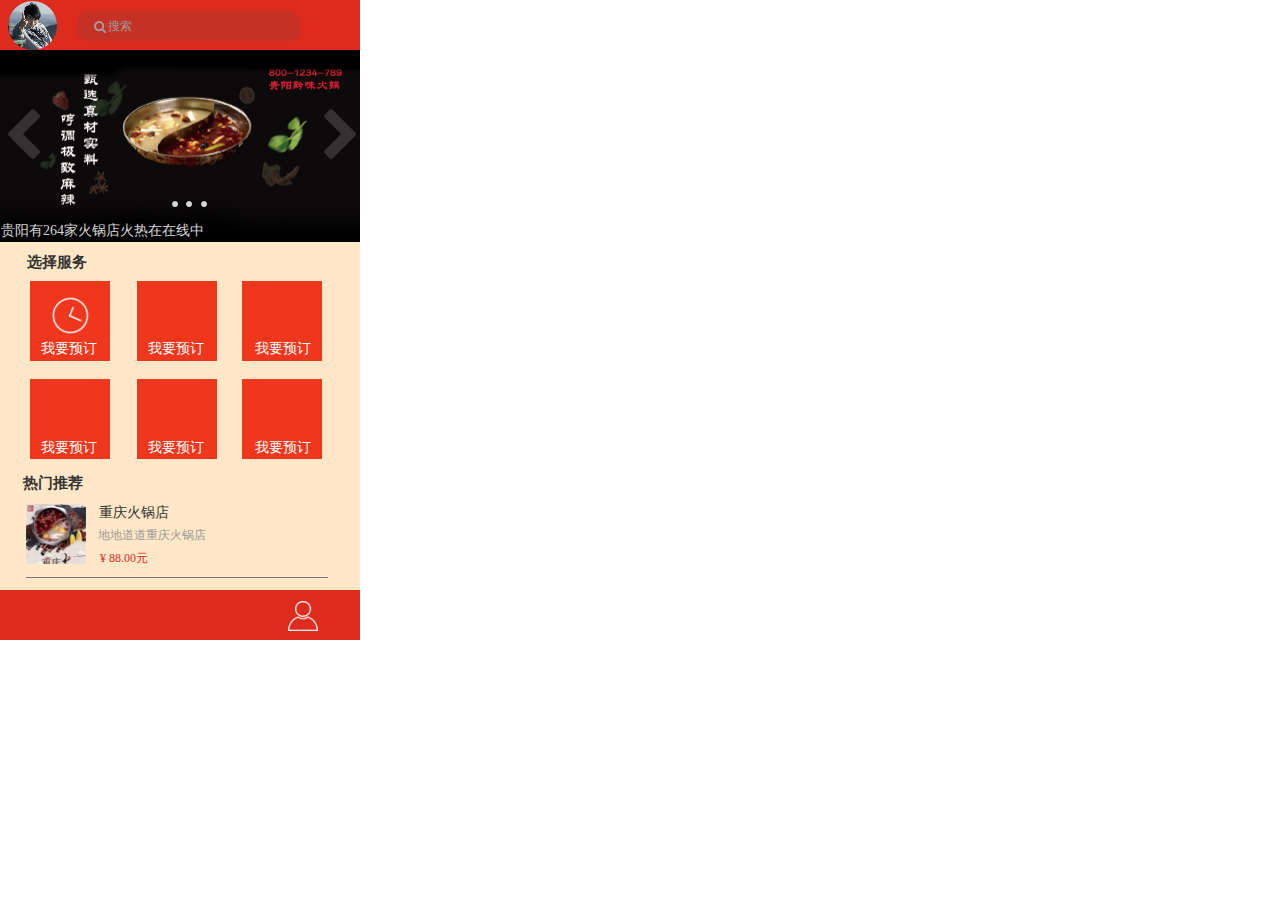
==== commit 63423d68: "001" ====
--- a/page1.html
+++ b/page1.html
@@ -52,293 +52,363 @@
     <div id="base" class="">
 
       <!-- Unnamed (矩形) -->
-      <div id="u30" class="ax_default box_3">
-        <div id="u30_div" class=""></div>
-        <!-- Unnamed () -->
-        <div id="u31" class="text" style="display: none; visibility: hidden">
-          <p><span></span></p>
-        </div>
-      </div>
-
-      <!-- Unnamed (矩形) -->
-      <div id="u32" class="ax_default box_3">
-        <div id="u32_div" class=""></div>
-        <!-- Unnamed () -->
-        <div id="u33" class="text" style="display: none; visibility: hidden">
+      <div id="u34" class="ax_default box_3">
+        <div id="u34_div" class=""></div>
+        <!-- Unnamed () -->
+        <div id="u35" class="text" style="display: none; visibility: hidden">
+          <p><span></span></p>
+        </div>
+      </div>
+
+      <!-- Unnamed (动态面板) -->
+      <div id="u36" class="ax_default">
+        <div id="u36_state0" class="panel_state" data-label="State1">
+          <div id="u36_state0_content" class="panel_state_content">
+          </div>
+        </div>
+      </div>
+
+      <!-- Unnamed (矩形) -->
+      <div id="u37" class="ax_default box_3">
+        <div id="u37_div" class=""></div>
+        <!-- Unnamed () -->
+        <div id="u38" class="text" style="display: none; visibility: hidden">
           <p><span></span></p>
         </div>
       </div>
 
       <!-- Unnamed (图片) -->
-      <div id="u34" class="ax_default _图片">
-        <img id="u34_img" class="img " src="images/page1/u34.png"/>
-        <!-- Unnamed () -->
-        <div id="u35" class="text" style="display: none; visibility: hidden">
-          <p><span></span></p>
-        </div>
-      </div>
-
-      <!-- Unnamed (矩形) -->
-      <div id="u36" class="ax_default box_2">
-        <div id="u36_div" class=""></div>
-        <!-- Unnamed () -->
-        <div id="u37" class="text" style="display: none; visibility: hidden">
+      <div id="u39" class="ax_default _图片">
+        <img id="u39_img" class="img " src="images/page1/u39.png"/>
+        <!-- Unnamed () -->
+        <div id="u40" class="text" style="display: none; visibility: hidden">
+          <p><span></span></p>
+        </div>
+      </div>
+
+      <!-- Unnamed (矩形) -->
+      <div id="u41" class="ax_default box_2">
+        <div id="u41_div" class=""></div>
+        <!-- Unnamed () -->
+        <div id="u42" class="text" style="display: none; visibility: hidden">
           <p><span></span></p>
         </div>
       </div>
 
       <!-- Unnamed (文本框) -->
-      <div id="u38" class="ax_default text_field">
-        <input id="u38_input" type="search" value="" maxlength="20"/>
+      <div id="u43" class="ax_default text_field">
+        <input id="u43_input" type="search" value="" maxlength="20"/>
       </div>
 
       <!-- Unnamed (形状) -->
-      <div id="u39" class="ax_default icon">
-        <img id="u39_img" class="img " src="images/page1/u39.png"/>
-        <!-- Unnamed () -->
-        <div id="u40" class="text" style="display: none; visibility: hidden">
-          <p><span></span></p>
+      <div id="u44" class="ax_default icon">
+        <img id="u44_img" class="img " src="images/page1/u44.png"/>
+        <!-- Unnamed () -->
+        <div id="u45" class="text" style="display: none; visibility: hidden">
+          <p><span></span></p>
+        </div>
+      </div>
+
+      <!-- 轮播图 (动态面板) -->
+      <div id="u46" class="ax_default" data-label="轮播图">
+        <div id="u46_state0" class="panel_state" data-label="State1">
+          <div id="u46_state0_content" class="panel_state_content">
+
+            <!-- 轮播图一 (图片) -->
+            <div id="u47" class="ax_default _图片" data-label="轮播图一">
+              <img id="u47_img" class="img " src="images/page1/轮播图一_u47.jpg"/>
+              <!-- Unnamed () -->
+              <div id="u48" class="text" style="display: none; visibility: hidden">
+                <p><span></span></p>
+              </div>
+            </div>
+          </div>
+        </div>
+        <div id="u46_state1" class="panel_state" data-label="State2">
+          <div id="u46_state1_content" class="panel_state_content">
+
+            <!-- 轮播图二 (图片) -->
+            <div id="u49" class="ax_default _图片" data-label="轮播图二">
+              <img id="u49_img" class="img " src="images/page1/轮播图二_u49.jpg"/>
+              <!-- Unnamed () -->
+              <div id="u50" class="text" style="display: none; visibility: hidden">
+                <p><span></span></p>
+              </div>
+            </div>
+          </div>
+        </div>
+        <div id="u46_state2" class="panel_state" data-label="State3">
+          <div id="u46_state2_content" class="panel_state_content">
+
+            <!-- 轮播图三 (图片) -->
+            <div id="u51" class="ax_default _图片" data-label="轮播图三">
+              <img id="u51_img" class="img " src="images/page1/轮播图三_u51.jpg"/>
+              <!-- Unnamed () -->
+              <div id="u52" class="text" style="display: none; visibility: hidden">
+                <p><span></span></p>
+              </div>
+            </div>
+          </div>
         </div>
       </div>
 
       <!-- Unnamed (动态面板) -->
-      <div id="u41" class="ax_default">
-        <div id="u41_state0" class="panel_state" data-label="State1">
-          <div id="u41_state0_content" class="panel_state_content">
+      <div id="u53" class="ax_default">
+        <div id="u53_state0" class="panel_state" data-label="State1">
+          <div id="u53_state0_content" class="panel_state_content">
           </div>
         </div>
       </div>
 
+      <!-- Unnamed (矩形) -->
+      <div id="u54" class="ax_default label">
+        <div id="u54_div" class=""></div>
+        <!-- Unnamed () -->
+        <div id="u55" class="text" style="visibility: visible;">
+          <p><span>贵阳有264家火锅店火热在在线中</span></p>
+        </div>
+      </div>
+
+      <!-- Unnamed (矩形) -->
+      <div id="u56" class="ax_default _三级标题">
+        <div id="u56_div" class=""></div>
+        <!-- Unnamed () -->
+        <div id="u57" class="text" style="visibility: visible;">
+          <p><span>选择服务</span></p>
+        </div>
+      </div>
+
+      <!-- Unnamed (矩形) -->
+      <div id="u58" class="ax_default box_2">
+        <div id="u58_div" class=""></div>
+        <!-- Unnamed () -->
+        <div id="u59" class="text" style="display: none; visibility: hidden">
+          <p><span></span></p>
+        </div>
+      </div>
+
+      <!-- Unnamed (矩形) -->
+      <div id="u60" class="ax_default box_2">
+        <div id="u60_div" class=""></div>
+        <!-- Unnamed () -->
+        <div id="u61" class="text" style="display: none; visibility: hidden">
+          <p><span></span></p>
+        </div>
+      </div>
+
+      <!-- Unnamed (矩形) -->
+      <div id="u62" class="ax_default box_2">
+        <div id="u62_div" class=""></div>
+        <!-- Unnamed () -->
+        <div id="u63" class="text" style="display: none; visibility: hidden">
+          <p><span></span></p>
+        </div>
+      </div>
+
+      <!-- Unnamed (矩形) -->
+      <div id="u64" class="ax_default box_2">
+        <div id="u64_div" class=""></div>
+        <!-- Unnamed () -->
+        <div id="u65" class="text" style="display: none; visibility: hidden">
+          <p><span></span></p>
+        </div>
+      </div>
+
+      <!-- Unnamed (矩形) -->
+      <div id="u66" class="ax_default box_2">
+        <div id="u66_div" class=""></div>
+        <!-- Unnamed () -->
+        <div id="u67" class="text" style="display: none; visibility: hidden">
+          <p><span></span></p>
+        </div>
+      </div>
+
+      <!-- Unnamed (矩形) -->
+      <div id="u68" class="ax_default box_2">
+        <div id="u68_div" class=""></div>
+        <!-- Unnamed () -->
+        <div id="u69" class="text" style="display: none; visibility: hidden">
+          <p><span></span></p>
+        </div>
+      </div>
+
+      <!-- Unnamed (矩形) -->
+      <div id="u70" class="ax_default _三级标题">
+        <div id="u70_div" class=""></div>
+        <!-- Unnamed () -->
+        <div id="u71" class="text" style="visibility: visible;">
+          <p><span>我要预订</span></p>
+        </div>
+      </div>
+
+      <!-- Unnamed (矩形) -->
+      <div id="u72" class="ax_default _三级标题">
+        <div id="u72_div" class=""></div>
+        <!-- Unnamed () -->
+        <div id="u73" class="text" style="visibility: visible;">
+          <p><span>我要预订</span></p>
+        </div>
+      </div>
+
+      <!-- Unnamed (矩形) -->
+      <div id="u74" class="ax_default _三级标题">
+        <div id="u74_div" class=""></div>
+        <!-- Unnamed () -->
+        <div id="u75" class="text" style="visibility: visible;">
+          <p><span>我要预订</span></p>
+        </div>
+      </div>
+
+      <!-- Unnamed (矩形) -->
+      <div id="u76" class="ax_default box_2">
+        <div id="u76_div" class=""></div>
+        <!-- Unnamed () -->
+        <div id="u77" class="text" style="display: none; visibility: hidden">
+          <p><span></span></p>
+        </div>
+      </div>
+
+      <!-- Unnamed (矩形) -->
+      <div id="u78" class="ax_default _三级标题">
+        <div id="u78_div" class=""></div>
+        <!-- Unnamed () -->
+        <div id="u79" class="text" style="visibility: visible;">
+          <p><span>热门推荐</span></p>
+        </div>
+      </div>
+
       <!-- Unnamed (图片) -->
-      <div id="u42" class="ax_default _图片">
-        <img id="u42_img" class="img " src="images/page1/u42.png"/>
-        <!-- Unnamed () -->
-        <div id="u43" class="text" style="display: none; visibility: hidden">
-          <p><span></span></p>
-        </div>
-      </div>
-
-      <!-- Unnamed (动态面板) -->
-      <div id="u44" class="ax_default">
-        <div id="u44_state0" class="panel_state" data-label="State1">
-          <div id="u44_state0_content" class="panel_state_content">
-          </div>
-        </div>
-      </div>
-
-      <!-- Unnamed (矩形) -->
-      <div id="u45" class="ax_default label">
-        <div id="u45_div" class=""></div>
-        <!-- Unnamed () -->
-        <div id="u46" class="text" style="visibility: visible;">
-          <p><span>贵阳有264家火锅店火热在在线中</span></p>
-        </div>
-      </div>
-
-      <!-- Unnamed (矩形) -->
-      <div id="u47" class="ax_default _三级标题">
-        <div id="u47_div" class=""></div>
-        <!-- Unnamed () -->
-        <div id="u48" class="text" style="visibility: visible;">
-          <p><span>选择服务</span></p>
-        </div>
-      </div>
-
-      <!-- Unnamed (矩形) -->
-      <div id="u49" class="ax_default box_2">
-        <div id="u49_div" class=""></div>
-        <!-- Unnamed () -->
-        <div id="u50" class="text" style="display: none; visibility: hidden">
-          <p><span></span></p>
-        </div>
-      </div>
-
-      <!-- Unnamed (矩形) -->
-      <div id="u51" class="ax_default box_2">
-        <div id="u51_div" class=""></div>
-        <!-- Unnamed () -->
-        <div id="u52" class="text" style="display: none; visibility: hidden">
-          <p><span></span></p>
-        </div>
-      </div>
-
-      <!-- Unnamed (矩形) -->
-      <div id="u53" class="ax_default box_2">
-        <div id="u53_div" class=""></div>
-        <!-- Unnamed () -->
-        <div id="u54" class="text" style="display: none; visibility: hidden">
-          <p><span></span></p>
-        </div>
-      </div>
-
-      <!-- Unnamed (矩形) -->
-      <div id="u55" class="ax_default box_2">
-        <div id="u55_div" class=""></div>
-        <!-- Unnamed () -->
-        <div id="u56" class="text" style="display: none; visibility: hidden">
-          <p><span></span></p>
-        </div>
-      </div>
-
-      <!-- Unnamed (矩形) -->
-      <div id="u57" class="ax_default box_2">
-        <div id="u57_div" class=""></div>
-        <!-- Unnamed () -->
-        <div id="u58" class="text" style="display: none; visibility: hidden">
-          <p><span></span></p>
-        </div>
-      </div>
-
-      <!-- Unnamed (矩形) -->
-      <div id="u59" class="ax_default box_2">
-        <div id="u59_div" class=""></div>
-        <!-- Unnamed () -->
-        <div id="u60" class="text" style="display: none; visibility: hidden">
-          <p><span></span></p>
-        </div>
-      </div>
-
-      <!-- Unnamed (矩形) -->
-      <div id="u61" class="ax_default _三级标题">
-        <div id="u61_div" class=""></div>
-        <!-- Unnamed () -->
-        <div id="u62" class="text" style="visibility: visible;">
-          <p><span>我要预订</span></p>
-        </div>
-      </div>
-
-      <!-- Unnamed (矩形) -->
-      <div id="u63" class="ax_default box_2">
-        <div id="u63_div" class=""></div>
-        <!-- Unnamed () -->
-        <div id="u64" class="text" style="display: none; visibility: hidden">
-          <p><span></span></p>
-        </div>
-      </div>
-
-      <!-- Unnamed (矩形) -->
-      <div id="u65" class="ax_default _三级标题">
-        <div id="u65_div" class=""></div>
-        <!-- Unnamed () -->
-        <div id="u66" class="text" style="visibility: visible;">
-          <p><span>热门推荐</span></p>
+      <div id="u80" class="ax_default _图片">
+        <img id="u80_img" class="img " src="images/page1/u80.jpg"/>
+        <!-- Unnamed () -->
+        <div id="u81" class="text" style="display: none; visibility: hidden">
+          <p><span></span></p>
+        </div>
+      </div>
+
+      <!-- Unnamed (矩形) -->
+      <div id="u82" class="ax_default _三级标题">
+        <div id="u82_div" class=""></div>
+        <!-- Unnamed () -->
+        <div id="u83" class="text" style="visibility: visible;">
+          <p><span>重庆火锅店</span></p>
+        </div>
+      </div>
+
+      <!-- Unnamed (矩形) -->
+      <div id="u84" class="ax_default _三级标题">
+        <div id="u84_div" class=""></div>
+        <!-- Unnamed () -->
+        <div id="u85" class="text" style="visibility: visible;">
+          <p><span>地地道道重庆火锅店</span></p>
+        </div>
+      </div>
+
+      <!-- Unnamed (矩形) -->
+      <div id="u86" class="ax_default _三级标题">
+        <div id="u86_div" class=""></div>
+        <!-- Unnamed () -->
+        <div id="u87" class="text" style="visibility: visible;">
+          <p><span>我要预订</span></p>
+        </div>
+      </div>
+
+      <!-- Unnamed (矩形) -->
+      <div id="u88" class="ax_default _三级标题">
+        <div id="u88_div" class=""></div>
+        <!-- Unnamed () -->
+        <div id="u89" class="text" style="visibility: visible;">
+          <p><span>我要预订</span></p>
+        </div>
+      </div>
+
+      <!-- Unnamed (矩形) -->
+      <div id="u90" class="ax_default _三级标题">
+        <div id="u90_div" class=""></div>
+        <!-- Unnamed () -->
+        <div id="u91" class="text" style="visibility: visible;">
+          <p><span>我要预订</span></p>
+        </div>
+      </div>
+
+      <!-- Unnamed (矩形) -->
+      <div id="u92" class="ax_default _三级标题">
+        <div id="u92_div" class=""></div>
+        <!-- Unnamed () -->
+        <div id="u93" class="text" style="visibility: visible;">
+          <p><span>¥ 88.00元</span></p>
+        </div>
+      </div>
+
+      <!-- Unnamed (水平线) -->
+      <div id="u94" class="ax_default line">
+        <img id="u94_img" class="img " src="images/page1/u94.png"/>
+        <!-- Unnamed () -->
+        <div id="u95" class="text" style="display: none; visibility: hidden">
+          <p><span></span></p>
         </div>
       </div>
 
       <!-- Unnamed (图片) -->
-      <div id="u67" class="ax_default _图片">
-        <img id="u67_img" class="img " src="images/page1/u67.jpg"/>
-        <!-- Unnamed () -->
-        <div id="u68" class="text" style="display: none; visibility: hidden">
-          <p><span></span></p>
-        </div>
-      </div>
-
-      <!-- Unnamed (矩形) -->
-      <div id="u69" class="ax_default _三级标题">
-        <div id="u69_div" class=""></div>
-        <!-- Unnamed () -->
-        <div id="u70" class="text" style="visibility: visible;">
-          <p><span>重庆火锅店</span></p>
-        </div>
-      </div>
-
-      <!-- Unnamed (矩形) -->
-      <div id="u71" class="ax_default _三级标题">
-        <div id="u71_div" class=""></div>
-        <!-- Unnamed () -->
-        <div id="u72" class="text" style="visibility: visible;">
-          <p><span>地地道道重庆火锅店</span></p>
-        </div>
-      </div>
-
-      <!-- Unnamed (矩形) -->
-      <div id="u73" class="ax_default _三级标题">
-        <div id="u73_div" class=""></div>
-        <!-- Unnamed () -->
-        <div id="u74" class="text" style="visibility: visible;">
-          <p><span>¥ 88.00元</span></p>
-        </div>
-      </div>
-
-      <!-- Unnamed (水平线) -->
-      <div id="u75" class="ax_default line">
-        <img id="u75_img" class="img " src="images/page1/u75.png"/>
-        <!-- Unnamed () -->
-        <div id="u76" class="text" style="display: none; visibility: hidden">
-          <p><span></span></p>
-        </div>
-      </div>
-
-      <!-- Unnamed (图片) -->
-      <div id="u77" class="ax_default _图片">
-        <img id="u77_img" class="img " src="images/page1/u77.png"/>
-        <!-- Unnamed () -->
-        <div id="u78" class="text" style="display: none; visibility: hidden">
-          <p><span></span></p>
-        </div>
-      </div>
-
-      <!-- Unnamed (图片) -->
-      <div id="u79" class="ax_default _图片">
-        <img id="u79_img" class="img " src="images/page1/u79.png"/>
-        <!-- Unnamed () -->
-        <div id="u80" class="text" style="display: none; visibility: hidden">
-          <p><span></span></p>
-        </div>
-      </div>
-
-      <!-- Unnamed (矩形) -->
-      <div id="u81" class="ax_default _三级标题">
-        <div id="u81_div" class=""></div>
-        <!-- Unnamed () -->
-        <div id="u82" class="text" style="visibility: visible;">
-          <p><span>我要预订</span></p>
-        </div>
-      </div>
-
-      <!-- Unnamed (矩形) -->
-      <div id="u83" class="ax_default _三级标题">
-        <div id="u83_div" class=""></div>
-        <!-- Unnamed () -->
-        <div id="u84" class="text" style="visibility: visible;">
-          <p><span>我要预订</span></p>
-        </div>
-      </div>
-
-      <!-- Unnamed (矩形) -->
-      <div id="u85" class="ax_default _三级标题">
-        <div id="u85_div" class=""></div>
-        <!-- Unnamed () -->
-        <div id="u86" class="text" style="visibility: visible;">
-          <p><span>我要预订</span></p>
-        </div>
-      </div>
-
-      <!-- Unnamed (矩形) -->
-      <div id="u87" class="ax_default _三级标题">
-        <div id="u87_div" class=""></div>
-        <!-- Unnamed () -->
-        <div id="u88" class="text" style="visibility: visible;">
-          <p><span>我要预订</span></p>
-        </div>
-      </div>
-
-      <!-- Unnamed (矩形) -->
-      <div id="u89" class="ax_default _三级标题">
-        <div id="u89_div" class=""></div>
-        <!-- Unnamed () -->
-        <div id="u90" class="text" style="visibility: visible;">
-          <p><span>我要预订</span></p>
-        </div>
-      </div>
-
-      <!-- Unnamed (矩形) -->
-      <div id="u91" class="ax_default _三级标题">
-        <div id="u91_div" class=""></div>
-        <!-- Unnamed () -->
-        <div id="u92" class="text" style="visibility: visible;">
-          <p><span>已售58</span></p>
+      <div id="u96" class="ax_default _图片">
+        <img id="u96_img" class="img " src="images/page1/u96.png"/>
+        <!-- Unnamed () -->
+        <div id="u97" class="text" style="display: none; visibility: hidden">
+          <p><span></span></p>
+        </div>
+      </div>
+
+      <!-- 点一 (椭圆形) -->
+      <div id="u98" class="ax_default ellipse" data-label="点一" selectiongroup="轮播点">
+        <img id="u98_img" class="img " src="images/page1/点一_u98.png"/>
+        <!-- Unnamed () -->
+        <div id="u99" class="text" style="display: none; visibility: hidden">
+          <p><span></span></p>
+        </div>
+      </div>
+
+      <!-- 点二 (椭圆形) -->
+      <div id="u100" class="ax_default ellipse" data-label="点二" selectiongroup="轮播点">
+        <img id="u100_img" class="img " src="images/page1/点一_u98.png"/>
+        <!-- Unnamed () -->
+        <div id="u101" class="text" style="display: none; visibility: hidden">
+          <p><span></span></p>
+        </div>
+      </div>
+
+      <!-- 点三 (椭圆形) -->
+      <div id="u102" class="ax_default ellipse" data-label="点三" selectiongroup="轮播点">
+        <img id="u102_img" class="img " src="images/page1/点一_u98.png"/>
+        <!-- Unnamed () -->
+        <div id="u103" class="text" style="display: none; visibility: hidden">
+          <p><span></span></p>
+        </div>
+      </div>
+
+      <!-- Unnamed (形状) -->
+      <div id="u104" class="ax_default icon">
+        <img id="u104_img" class="img " src="images/page1/u104.png"/>
+        <!-- Unnamed () -->
+        <div id="u105" class="text" style="display: none; visibility: hidden">
+          <p><span></span></p>
+        </div>
+      </div>
+
+      <!-- Unnamed (形状) -->
+      <div id="u106" class="ax_default icon">
+        <img id="u106_img" class="img " src="images/page1/u106.png"/>
+        <!-- Unnamed () -->
+        <div id="u107" class="text" style="display: none; visibility: hidden">
+          <p><span></span></p>
+        </div>
+      </div>
+
+      <!-- recents (形状) -->
+      <div id="u108" class="ax_default _形状1" data-label="recents">
+        <img id="u108_img" class="img " src="images/page1/recents_u108.png"/>
+        <!-- Unnamed () -->
+        <div id="u109" class="text" style="display: none; visibility: hidden">
+          <p><span></span></p>
         </div>
       </div>
     </div>
--- a/data/styles.css
+++ b/data/styles.css
@@ -14,6 +14,15 @@
 .box_3 {
 }
 .ellipse {
+}
+._形状 {
+  font-family:'Arial Normal', 'Arial';
+  font-weight:400;
+  font-style:normal;
+  font-size:13px;
+  color:#333333;
+  text-align:center;
+  line-height:normal;
 }
 ._图片 {
 }
@@ -90,3 +99,10 @@
 }
 .icon {
 }
+.box_31 {
+}
+._图片1 {
+  color:#000000;
+}
+._形状1 {
+}
--- a/files/page1/styles.css
+++ b/files/page1/styles.css
@@ -3,7 +3,7 @@
   background-image:none;
   position:static;
   left:auto;
-  width:709px;
+  width:349px;
   margin-left:0;
   margin-right:0;
   text-align:left;
@@ -12,12 +12,12 @@
   position:absolute;
   z-index:0;
 }
-#u30_div {
-  position:absolute;
-  left:0px;
-  top:0px;
-  width:720px;
-  height:1280px;
+#u34_div {
+  position:absolute;
+  left:0px;
+  top:0px;
+  width:360px;
+  height:640px;
   background:inherit;
   background-color:rgba(255, 231, 199, 1);
   border:none;
@@ -26,27 +26,54 @@
   -webkit-box-shadow:none;
   box-shadow:none;
 }
-#u30 {
-  position:absolute;
-  left:0px;
-  top:0px;
-  width:720px;
-  height:1280px;
-}
-#u31 {
-  position:absolute;
-  left:2px;
-  top:632px;
-  width:716px;
-  visibility:hidden;
-  word-wrap:break-word;
-}
-#u32_div {
-  position:absolute;
-  left:0px;
-  top:0px;
-  width:731px;
-  height:99px;
+#u34 {
+  position:absolute;
+  left:0px;
+  top:0px;
+  width:360px;
+  height:640px;
+}
+#u35 {
+  position:absolute;
+  left:2px;
+  top:312px;
+  width:356px;
+  visibility:hidden;
+  word-wrap:break-word;
+}
+#u36 {
+  position:absolute;
+  left:-11px;
+  top:50px;
+  width:371px;
+  height:192px;
+  overflow:hidden;
+}
+#u36_state0 {
+  position:absolute;
+  left:0px;
+  top:0px;
+  width:371px;
+  height:192px;
+  -ms-overflow-x:hidden;
+  overflow-x:hidden;
+  -ms-overflow-y:hidden;
+  overflow-y:hidden;
+  background-image:none;
+}
+#u36_state0_content {
+  position:absolute;
+  left:0px;
+  top:0px;
+  width:1px;
+  height:1px;
+}
+#u37_div {
+  position:absolute;
+  left:0px;
+  top:0px;
+  width:371px;
+  height:50px;
   background:inherit;
   background-color:rgba(221, 43, 30, 1);
   border:none;
@@ -55,49 +82,49 @@
   -webkit-box-shadow:none;
   box-shadow:none;
 }
-#u32 {
+#u37 {
   position:absolute;
   left:-11px;
   top:0px;
-  width:731px;
-  height:99px;
-}
-#u33 {
-  position:absolute;
-  left:2px;
-  top:42px;
-  width:727px;
-  visibility:hidden;
-  word-wrap:break-word;
-}
-#u34_img {
-  position:absolute;
-  left:0px;
-  top:0px;
-  width:97px;
-  height:97px;
-}
-#u34 {
-  position:absolute;
-  left:11px;
-  top:0px;
-  width:97px;
-  height:97px;
-}
-#u35 {
-  position:absolute;
-  left:2px;
-  top:40px;
-  width:93px;
-  visibility:hidden;
-  word-wrap:break-word;
-}
-#u36_div {
-  position:absolute;
-  left:0px;
-  top:0px;
-  width:439px;
-  height:59px;
+  width:371px;
+  height:50px;
+}
+#u38 {
+  position:absolute;
+  left:2px;
+  top:17px;
+  width:367px;
+  visibility:hidden;
+  word-wrap:break-word;
+}
+#u39_img {
+  position:absolute;
+  left:0px;
+  top:0px;
+  width:49px;
+  height:49px;
+}
+#u39 {
+  position:absolute;
+  left:8px;
+  top:1px;
+  width:49px;
+  height:49px;
+}
+#u40 {
+  position:absolute;
+  left:2px;
+  top:16px;
+  width:45px;
+  visibility:hidden;
+  word-wrap:break-word;
+}
+#u41_div {
+  position:absolute;
+  left:0px;
+  top:0px;
+  width:223px;
+  height:30px;
   background:inherit;
   background-color:rgba(81, 81, 81, 1);
   border:none;
@@ -106,35 +133,35 @@
   -webkit-box-shadow:none;
   box-shadow:none;
 }
-#u36 {
-  position:absolute;
-  left:162px;
-  top:22px;
-  width:439px;
-  height:59px;
+#u41 {
+  position:absolute;
+  left:77px;
+  top:11px;
+  width:223px;
+  height:30px;
   opacity:0.16;
 }
-#u37 {
-  position:absolute;
-  left:2px;
-  top:22px;
-  width:435px;
-  visibility:hidden;
-  word-wrap:break-word;
-}
-#u38 {
-  position:absolute;
-  left:220px;
-  top:28px;
-  width:353px;
-  height:49px;
-}
-#u38_input {
-  position:absolute;
-  left:0px;
-  top:0px;
-  width:353px;
-  height:49px;
+#u42 {
+  position:absolute;
+  left:2px;
+  top:7px;
+  width:219px;
+  visibility:hidden;
+  word-wrap:break-word;
+}
+#u43 {
+  position:absolute;
+  left:106px;
+  top:14px;
+  width:179px;
+  height:25px;
+}
+#u43_input {
+  position:absolute;
+  left:0px;
+  top:0px;
+  width:179px;
+  height:25px;
   background-color:transparent;
   font-family:'方正兰亭黑简体 Regular', '方正兰亭黑简体';
   font-weight:400;
@@ -146,148 +173,230 @@
   border-color:transparent;
   outline-style:none;
 }
-#u39_img {
-  position:absolute;
-  left:0px;
-  top:0px;
-  width:24px;
-  height:24px;
-}
-#u39 {
-  position:absolute;
-  left:196px;
-  top:41px;
-  width:24px;
-  height:24px;
-}
-#u40 {
-  position:absolute;
-  left:2px;
-  top:4px;
-  width:20px;
-  visibility:hidden;
-  word-wrap:break-word;
-}
-#u41 {
-  position:absolute;
-  left:11px;
-  top:99px;
-  width:709px;
-  height:378px;
+#u44_img {
+  position:absolute;
+  left:0px;
+  top:0px;
+  width:12px;
+  height:12px;
+}
+#u44 {
+  position:absolute;
+  left:94px;
+  top:21px;
+  width:12px;
+  height:12px;
+}
+#u45 {
+  position:absolute;
+  left:2px;
+  top:-2px;
+  width:8px;
+  visibility:hidden;
+  word-wrap:break-word;
+}
+#u46 {
+  position:absolute;
+  left:0px;
+  top:50px;
+  width:360px;
+  height:192px;
   overflow:hidden;
 }
-#u41_state0 {
-  position:absolute;
-  left:0px;
-  top:0px;
-  width:709px;
-  height:378px;
+#u46_state0 {
+  position:absolute;
+  left:0px;
+  top:0px;
+  width:360px;
+  height:192px;
   -ms-overflow-x:hidden;
   overflow-x:hidden;
   -ms-overflow-y:hidden;
   overflow-y:hidden;
   background-image:none;
 }
-#u41_state0_content {
+#u46_state0_content {
   position:absolute;
   left:0px;
   top:0px;
   width:1px;
   height:1px;
 }
-#u42_img {
-  position:absolute;
-  left:0px;
-  top:0px;
-  width:720px;
-  height:378px;
-}
-#u42 {
-  position:absolute;
-  left:0px;
-  top:99px;
-  width:720px;
-  height:378px;
-}
-#u43 {
-  position:absolute;
-  left:2px;
-  top:181px;
-  width:716px;
-  visibility:hidden;
-  word-wrap:break-word;
-}
-#u44 {
-  position:absolute;
-  left:-11px;
-  top:436px;
-  width:731px;
-  height:41px;
-  overflow:hidden;
-}
-#u44_state0 {
-  position:absolute;
-  left:0px;
-  top:0px;
-  width:731px;
-  height:41px;
+#u47_img {
+  position:absolute;
+  left:0px;
+  top:0px;
+  width:360px;
+  height:192px;
+}
+#u47 {
+  position:absolute;
+  left:0px;
+  top:0px;
+  width:360px;
+  height:192px;
+}
+#u48 {
+  position:absolute;
+  left:2px;
+  top:88px;
+  width:356px;
+  visibility:hidden;
+  word-wrap:break-word;
+}
+#u46_state1 {
+  position:absolute;
+  left:0px;
+  top:0px;
+  width:360px;
+  height:192px;
+  visibility:hidden;
   -ms-overflow-x:hidden;
   overflow-x:hidden;
   -ms-overflow-y:hidden;
   overflow-y:hidden;
   background-image:none;
 }
-#u44_state0_content {
+#u46_state1_content {
   position:absolute;
   left:0px;
   top:0px;
   width:1px;
   height:1px;
 }
-#u45_div {
-  position:absolute;
-  left:0px;
-  top:0px;
-  width:310px;
-  height:35px;
-  background:inherit;
-  background-color:rgba(255, 255, 255, 0);
-  border:none;
-  border-radius:0px;
-  -moz-box-shadow:none;
-  -webkit-box-shadow:none;
-  box-shadow:none;
-  font-family:'方正兰亭黑简体 Regular', '方正兰亭黑简体';
-  font-weight:400;
-  font-style:normal;
-  font-size:20px;
+#u49_img {
+  position:absolute;
+  left:0px;
+  top:0px;
+  width:360px;
+  height:192px;
+}
+#u49 {
+  position:absolute;
+  left:0px;
+  top:0px;
+  width:360px;
+  height:192px;
+}
+#u50 {
+  position:absolute;
+  left:2px;
+  top:88px;
+  width:356px;
+  visibility:hidden;
+  word-wrap:break-word;
+}
+#u46_state2 {
+  position:absolute;
+  left:0px;
+  top:0px;
+  width:360px;
+  height:192px;
+  visibility:hidden;
+  -ms-overflow-x:hidden;
+  overflow-x:hidden;
+  -ms-overflow-y:hidden;
+  overflow-y:hidden;
+  background-image:none;
+}
+#u46_state2_content {
+  position:absolute;
+  left:0px;
+  top:0px;
+  width:1px;
+  height:1px;
+}
+#u51_img {
+  position:absolute;
+  left:0px;
+  top:0px;
+  width:360px;
+  height:192px;
+}
+#u51 {
+  position:absolute;
+  left:0px;
+  top:0px;
+  width:360px;
+  height:192px;
+}
+#u52 {
+  position:absolute;
+  left:2px;
+  top:88px;
+  width:356px;
+  visibility:hidden;
+  word-wrap:break-word;
+}
+#u53 {
+  position:absolute;
+  left:0px;
+  top:217px;
+  width:360px;
+  height:25px;
+  overflow:hidden;
+}
+#u53_state0 {
+  position:absolute;
+  left:0px;
+  top:0px;
+  width:360px;
+  height:25px;
+  -ms-overflow-x:hidden;
+  overflow-x:hidden;
+  -ms-overflow-y:hidden;
+  overflow-y:hidden;
+  background-image:none;
+}
+#u53_state0_content {
+  position:absolute;
+  left:0px;
+  top:0px;
+  width:1px;
+  height:1px;
+}
+#u54_div {
+  position:absolute;
+  left:0px;
+  top:0px;
+  width:221px;
+  height:18px;
+  background:inherit;
+  background-color:rgba(255, 255, 255, 0);
+  border:none;
+  border-radius:0px;
+  -moz-box-shadow:none;
+  -webkit-box-shadow:none;
+  box-shadow:none;
+  font-family:'方正兰亭黑简体 Regular', '方正兰亭黑简体';
+  font-weight:400;
+  font-style:normal;
   color:#D7D7D7;
 }
-#u45 {
-  position:absolute;
-  left:6px;
-  top:448px;
-  width:310px;
-  height:35px;
-  font-family:'方正兰亭黑简体 Regular', '方正兰亭黑简体';
-  font-weight:400;
-  font-style:normal;
-  font-size:20px;
+#u54 {
+  position:absolute;
+  left:1px;
+  top:222px;
+  width:221px;
+  height:18px;
+  font-family:'方正兰亭黑简体 Regular', '方正兰亭黑简体';
+  font-weight:400;
+  font-style:normal;
   color:#D7D7D7;
 }
-#u46 {
-  position:absolute;
-  left:0px;
-  top:0px;
-  width:310px;
-  word-wrap:break-word;
-}
-#u47_div {
-  position:absolute;
-  left:0px;
-  top:0px;
-  width:105px;
-  height:28px;
+#u55 {
+  position:absolute;
+  left:0px;
+  top:0px;
+  width:221px;
+  word-wrap:break-word;
+}
+#u56_div {
+  position:absolute;
+  left:0px;
+  top:0px;
+  width:65px;
+  height:17px;
   background:inherit;
   background-color:rgba(255, 255, 255, 0);
   border:none;
@@ -298,32 +407,32 @@
   font-family:'方正兰亭黑简体 Bold', '方正兰亭黑简体';
   font-weight:700;
   font-style:normal;
-  font-size:25px;
-}
-#u47 {
-  position:absolute;
-  left:64px;
-  top:498px;
-  width:105px;
-  height:28px;
+  font-size:15px;
+}
+#u56 {
+  position:absolute;
+  left:27px;
+  top:253px;
+  width:65px;
+  height:17px;
   font-family:'方正兰亭黑简体 Bold', '方正兰亭黑简体';
   font-weight:700;
   font-style:normal;
-  font-size:25px;
-}
-#u48 {
-  position:absolute;
-  left:0px;
-  top:0px;
-  width:105px;
+  font-size:15px;
+}
+#u57 {
+  position:absolute;
+  left:0px;
+  top:0px;
+  width:65px;
   white-space:nowrap;
 }
-#u49_div {
-  position:absolute;
-  left:0px;
-  top:0px;
-  width:158px;
-  height:158px;
+#u58_div {
+  position:absolute;
+  left:0px;
+  top:0px;
+  width:80px;
+  height:80px;
   background:inherit;
   background-color:rgba(239, 55, 29, 1);
   border:none;
@@ -332,27 +441,27 @@
   -webkit-box-shadow:none;
   box-shadow:none;
 }
-#u49 {
-  position:absolute;
-  left:70px;
-  top:554px;
-  width:158px;
-  height:158px;
-}
-#u50 {
-  position:absolute;
-  left:2px;
-  top:71px;
-  width:154px;
-  visibility:hidden;
-  word-wrap:break-word;
-}
-#u51_div {
-  position:absolute;
-  left:0px;
-  top:0px;
-  width:158px;
-  height:158px;
+#u58 {
+  position:absolute;
+  left:30px;
+  top:281px;
+  width:80px;
+  height:80px;
+}
+#u59 {
+  position:absolute;
+  left:2px;
+  top:32px;
+  width:76px;
+  visibility:hidden;
+  word-wrap:break-word;
+}
+#u60_div {
+  position:absolute;
+  left:0px;
+  top:0px;
+  width:80px;
+  height:80px;
   background:inherit;
   background-color:rgba(239, 55, 29, 1);
   border:none;
@@ -361,27 +470,27 @@
   -webkit-box-shadow:none;
   box-shadow:none;
 }
-#u51 {
-  position:absolute;
-  left:281px;
-  top:554px;
-  width:158px;
-  height:158px;
-}
-#u52 {
-  position:absolute;
-  left:2px;
-  top:71px;
-  width:154px;
-  visibility:hidden;
-  word-wrap:break-word;
-}
-#u53_div {
-  position:absolute;
-  left:0px;
-  top:0px;
-  width:158px;
-  height:158px;
+#u60 {
+  position:absolute;
+  left:137px;
+  top:281px;
+  width:80px;
+  height:80px;
+}
+#u61 {
+  position:absolute;
+  left:2px;
+  top:32px;
+  width:76px;
+  visibility:hidden;
+  word-wrap:break-word;
+}
+#u62_div {
+  position:absolute;
+  left:0px;
+  top:0px;
+  width:80px;
+  height:80px;
   background:inherit;
   background-color:rgba(239, 55, 29, 1);
   border:none;
@@ -390,27 +499,27 @@
   -webkit-box-shadow:none;
   box-shadow:none;
 }
-#u53 {
-  position:absolute;
-  left:487px;
-  top:554px;
-  width:158px;
-  height:158px;
-}
-#u54 {
-  position:absolute;
-  left:2px;
-  top:71px;
-  width:154px;
-  visibility:hidden;
-  word-wrap:break-word;
-}
-#u55_div {
-  position:absolute;
-  left:0px;
-  top:0px;
-  width:158px;
-  height:158px;
+#u62 {
+  position:absolute;
+  left:242px;
+  top:281px;
+  width:80px;
+  height:80px;
+}
+#u63 {
+  position:absolute;
+  left:2px;
+  top:32px;
+  width:76px;
+  visibility:hidden;
+  word-wrap:break-word;
+}
+#u64_div {
+  position:absolute;
+  left:0px;
+  top:0px;
+  width:80px;
+  height:80px;
   background:inherit;
   background-color:rgba(239, 55, 29, 1);
   border:none;
@@ -419,27 +528,27 @@
   -webkit-box-shadow:none;
   box-shadow:none;
 }
-#u55 {
-  position:absolute;
-  left:70px;
-  top:747px;
-  width:158px;
-  height:158px;
-}
-#u56 {
-  position:absolute;
-  left:2px;
-  top:71px;
-  width:154px;
-  visibility:hidden;
-  word-wrap:break-word;
-}
-#u57_div {
-  position:absolute;
-  left:0px;
-  top:0px;
-  width:158px;
-  height:158px;
+#u64 {
+  position:absolute;
+  left:30px;
+  top:379px;
+  width:80px;
+  height:80px;
+}
+#u65 {
+  position:absolute;
+  left:2px;
+  top:32px;
+  width:76px;
+  visibility:hidden;
+  word-wrap:break-word;
+}
+#u66_div {
+  position:absolute;
+  left:0px;
+  top:0px;
+  width:80px;
+  height:80px;
   background:inherit;
   background-color:rgba(239, 55, 29, 1);
   border:none;
@@ -448,27 +557,27 @@
   -webkit-box-shadow:none;
   box-shadow:none;
 }
-#u57 {
-  position:absolute;
-  left:281px;
-  top:747px;
-  width:158px;
-  height:158px;
-}
-#u58 {
-  position:absolute;
-  left:2px;
-  top:71px;
-  width:154px;
-  visibility:hidden;
-  word-wrap:break-word;
-}
-#u59_div {
-  position:absolute;
-  left:0px;
-  top:0px;
-  width:158px;
-  height:158px;
+#u66 {
+  position:absolute;
+  left:137px;
+  top:379px;
+  width:80px;
+  height:80px;
+}
+#u67 {
+  position:absolute;
+  left:2px;
+  top:32px;
+  width:76px;
+  visibility:hidden;
+  word-wrap:break-word;
+}
+#u68_div {
+  position:absolute;
+  left:0px;
+  top:0px;
+  width:80px;
+  height:80px;
   background:inherit;
   background-color:rgba(239, 55, 29, 1);
   border:none;
@@ -477,65 +586,141 @@
   -webkit-box-shadow:none;
   box-shadow:none;
 }
-#u59 {
-  position:absolute;
-  left:487px;
-  top:747px;
-  width:158px;
-  height:158px;
-}
-#u60 {
-  position:absolute;
-  left:2px;
-  top:71px;
-  width:154px;
-  visibility:hidden;
-  word-wrap:break-word;
-}
-#u61_div {
-  position:absolute;
-  left:0px;
-  top:0px;
-  width:81px;
-  height:23px;
-  background:inherit;
-  background-color:rgba(255, 255, 255, 0);
-  border:none;
-  border-radius:0px;
-  -moz-box-shadow:none;
-  -webkit-box-shadow:none;
-  box-shadow:none;
-  font-family:'方正兰亭黑简体 Regular', '方正兰亭黑简体';
-  font-weight:400;
-  font-style:normal;
-  font-size:20px;
+#u68 {
+  position:absolute;
+  left:242px;
+  top:379px;
+  width:80px;
+  height:80px;
+}
+#u69 {
+  position:absolute;
+  left:2px;
+  top:32px;
+  width:76px;
+  visibility:hidden;
+  word-wrap:break-word;
+}
+#u70_div {
+  position:absolute;
+  left:0px;
+  top:0px;
+  width:57px;
+  height:16px;
+  background:inherit;
+  background-color:rgba(255, 255, 255, 0);
+  border:none;
+  border-radius:0px;
+  -moz-box-shadow:none;
+  -webkit-box-shadow:none;
+  box-shadow:none;
+  font-family:'方正兰亭黑简体 Regular', '方正兰亭黑简体';
+  font-weight:400;
+  font-style:normal;
+  font-size:14px;
   color:#FFFFFF;
 }
-#u61 {
-  position:absolute;
-  left:103px;
-  top:679px;
-  width:81px;
-  height:23px;
-  font-family:'方正兰亭黑简体 Regular', '方正兰亭黑简体';
-  font-weight:400;
-  font-style:normal;
-  font-size:20px;
+#u70 {
+  position:absolute;
+  left:41px;
+  top:439px;
+  width:57px;
+  height:16px;
+  font-family:'方正兰亭黑简体 Regular', '方正兰亭黑简体';
+  font-weight:400;
+  font-style:normal;
+  font-size:14px;
   color:#FFFFFF;
 }
-#u62 {
-  position:absolute;
-  left:0px;
-  top:0px;
-  width:81px;
+#u71 {
+  position:absolute;
+  left:0px;
+  top:0px;
+  width:57px;
   white-space:nowrap;
 }
-#u63_div {
-  position:absolute;
-  left:0px;
-  top:0px;
-  width:720px;
-  height:99px;
+#u72_div {
+  position:absolute;
+  left:0px;
+  top:0px;
+  width:57px;
+  height:16px;
+  background:inherit;
+  background-color:rgba(255, 255, 255, 0);
+  border:none;
+  border-radius:0px;
+  -moz-box-shadow:none;
+  -webkit-box-shadow:none;
+  box-shadow:none;
+  font-family:'方正兰亭黑简体 Regular', '方正兰亭黑简体';
+  font-weight:400;
+  font-style:normal;
+  font-size:14px;
+  color:#FFFFFF;
+}
+#u72 {
+  position:absolute;
+  left:148px;
+  top:439px;
+  width:57px;
+  height:16px;
+  font-family:'方正兰亭黑简体 Regular', '方正兰亭黑简体';
+  font-weight:400;
+  font-style:normal;
+  font-size:14px;
+  color:#FFFFFF;
+}
+#u73 {
+  position:absolute;
+  left:0px;
+  top:0px;
+  width:57px;
+  white-space:nowrap;
+}
+#u74_div {
+  position:absolute;
+  left:0px;
+  top:0px;
+  width:57px;
+  height:16px;
+  background:inherit;
+  background-color:rgba(255, 255, 255, 0);
+  border:none;
+  border-radius:0px;
+  -moz-box-shadow:none;
+  -webkit-box-shadow:none;
+  box-shadow:none;
+  font-family:'方正兰亭黑简体 Regular', '方正兰亭黑简体';
+  font-weight:400;
+  font-style:normal;
+  font-size:14px;
+  color:#FFFFFF;
+}
+#u74 {
+  position:absolute;
+  left:255px;
+  top:439px;
+  width:57px;
+  height:16px;
+  font-family:'方正兰亭黑简体 Regular', '方正兰亭黑简体';
+  font-weight:400;
+  font-style:normal;
+  font-size:14px;
+  color:#FFFFFF;
+}
+#u75 {
+  position:absolute;
+  left:0px;
+  top:0px;
+  width:57px;
+  white-space:nowrap;
+}
+#u76_div {
+  position:absolute;
+  left:0px;
+  top:0px;
+  width:360px;
+  height:50px;
   background:inherit;
   background-color:rgba(221, 43, 30, 1);
   border:none;
@@ -544,27 +729,27 @@
   -webkit-box-shadow:none;
   box-shadow:none;
 }
-#u63 {
-  position:absolute;
-  left:0px;
-  top:1181px;
-  width:720px;
-  height:99px;
-}
-#u64 {
-  position:absolute;
-  left:2px;
-  top:42px;
-  width:716px;
-  visibility:hidden;
-  word-wrap:break-word;
-}
-#u65_div {
-  position:absolute;
-  left:0px;
-  top:0px;
-  width:105px;
-  height:28px;
+#u76 {
+  position:absolute;
+  left:0px;
+  top:590px;
+  width:360px;
+  height:50px;
+}
+#u77 {
+  position:absolute;
+  left:2px;
+  top:17px;
+  width:356px;
+  visibility:hidden;
+  word-wrap:break-word;
+}
+#u78_div {
+  position:absolute;
+  left:0px;
+  top:0px;
+  width:65px;
+  height:17px;
   background:inherit;
   background-color:rgba(255, 255, 255, 0);
   border:none;
@@ -575,467 +760,487 @@
   font-family:'方正兰亭黑简体 Bold', '方正兰亭黑简体';
   font-weight:700;
   font-style:normal;
-  font-size:25px;
-}
-#u65 {
-  position:absolute;
-  left:56px;
-  top:934px;
-  width:105px;
-  height:28px;
+  font-size:15px;
+}
+#u78 {
+  position:absolute;
+  left:23px;
+  top:474px;
+  width:65px;
+  height:17px;
   font-family:'方正兰亭黑简体 Bold', '方正兰亭黑简体';
   font-weight:700;
   font-style:normal;
-  font-size:25px;
-}
-#u66 {
-  position:absolute;
-  left:0px;
-  top:0px;
-  width:105px;
+  font-size:15px;
+}
+#u79 {
+  position:absolute;
+  left:0px;
+  top:0px;
+  width:65px;
   white-space:nowrap;
 }
-#u67_img {
-  position:absolute;
-  left:0px;
-  top:0px;
-  width:118px;
-  height:118px;
-}
-#u67 {
-  position:absolute;
-  left:62px;
-  top:993px;
-  width:118px;
-  height:118px;
-}
-#u68 {
-  position:absolute;
-  left:2px;
-  top:51px;
-  width:114px;
-  visibility:hidden;
-  word-wrap:break-word;
-}
-#u69_div {
-  position:absolute;
-  left:0px;
-  top:0px;
-  width:111px;
-  height:26px;
-  background:inherit;
-  background-color:rgba(255, 255, 255, 0);
-  border:none;
-  border-radius:0px;
-  -moz-box-shadow:none;
-  -webkit-box-shadow:none;
-  box-shadow:none;
-  font-family:'方正兰亭黑简体 Regular', '方正兰亭黑简体';
-  font-weight:400;
-  font-style:normal;
-  font-size:22px;
-}
-#u69 {
-  position:absolute;
-  left:206px;
-  top:993px;
-  width:111px;
-  height:26px;
-  font-family:'方正兰亭黑简体 Regular', '方正兰亭黑简体';
-  font-weight:400;
-  font-style:normal;
-  font-size:22px;
-}
-#u70 {
-  position:absolute;
-  left:0px;
-  top:0px;
-  width:111px;
+#u80_img {
+  position:absolute;
+  left:0px;
+  top:0px;
+  width:60px;
+  height:60px;
+}
+#u80 {
+  position:absolute;
+  left:26px;
+  top:504px;
+  width:60px;
+  height:60px;
+}
+#u81 {
+  position:absolute;
+  left:2px;
+  top:22px;
+  width:56px;
+  visibility:hidden;
+  word-wrap:break-word;
+}
+#u82_div {
+  position:absolute;
+  left:0px;
+  top:0px;
+  width:71px;
+  height:16px;
+  background:inherit;
+  background-color:rgba(255, 255, 255, 0);
+  border:none;
+  border-radius:0px;
+  -moz-box-shadow:none;
+  -webkit-box-shadow:none;
+  box-shadow:none;
+  font-family:'方正兰亭黑简体 Regular', '方正兰亭黑简体';
+  font-weight:400;
+  font-style:normal;
+  font-size:14px;
+}
+#u82 {
+  position:absolute;
+  left:99px;
+  top:504px;
+  width:71px;
+  height:16px;
+  font-family:'方正兰亭黑简体 Regular', '方正兰亭黑简体';
+  font-weight:400;
+  font-style:normal;
+  font-size:14px;
+}
+#u83 {
+  position:absolute;
+  left:0px;
+  top:0px;
+  width:71px;
   white-space:nowrap;
 }
-#u71_div {
-  position:absolute;
-  left:0px;
-  top:0px;
-  width:163px;
-  height:21px;
-  background:inherit;
-  background-color:rgba(255, 255, 255, 0);
-  border:none;
-  border-radius:0px;
-  -moz-box-shadow:none;
-  -webkit-box-shadow:none;
-  box-shadow:none;
-  font-family:'方正兰亭黑简体 Regular', '方正兰亭黑简体';
-  font-weight:400;
-  font-style:normal;
+#u84_div {
+  position:absolute;
+  left:0px;
+  top:0px;
+  width:109px;
+  height:14px;
+  background:inherit;
+  background-color:rgba(255, 255, 255, 0);
+  border:none;
+  border-radius:0px;
+  -moz-box-shadow:none;
+  -webkit-box-shadow:none;
+  box-shadow:none;
+  font-family:'方正兰亭黑简体 Regular', '方正兰亭黑简体';
+  font-weight:400;
+  font-style:normal;
+  font-size:12px;
   color:#999999;
 }
-#u71 {
-  position:absolute;
-  left:204px;
-  top:1038px;
-  width:163px;
-  height:21px;
-  font-family:'方正兰亭黑简体 Regular', '方正兰亭黑简体';
-  font-weight:400;
-  font-style:normal;
+#u84 {
+  position:absolute;
+  left:98px;
+  top:527px;
+  width:109px;
+  height:14px;
+  font-family:'方正兰亭黑简体 Regular', '方正兰亭黑简体';
+  font-weight:400;
+  font-style:normal;
+  font-size:12px;
   color:#999999;
 }
-#u72 {
-  position:absolute;
-  left:0px;
-  top:0px;
-  width:163px;
+#u85 {
+  position:absolute;
+  left:0px;
+  top:0px;
+  width:109px;
   white-space:nowrap;
 }
-#u73_div {
-  position:absolute;
-  left:0px;
-  top:0px;
-  width:84px;
-  height:21px;
-  background:inherit;
-  background-color:rgba(255, 255, 255, 0);
-  border:none;
-  border-radius:0px;
-  -moz-box-shadow:none;
-  -webkit-box-shadow:none;
-  box-shadow:none;
-  font-family:'方正兰亭黑简体 Regular', '方正兰亭黑简体';
-  font-weight:400;
-  font-style:normal;
+#u86_div {
+  position:absolute;
+  left:0px;
+  top:0px;
+  width:57px;
+  height:16px;
+  background:inherit;
+  background-color:rgba(255, 255, 255, 0);
+  border:none;
+  border-radius:0px;
+  -moz-box-shadow:none;
+  -webkit-box-shadow:none;
+  box-shadow:none;
+  font-family:'方正兰亭黑简体 Regular', '方正兰亭黑简体';
+  font-weight:400;
+  font-style:normal;
+  font-size:14px;
+  color:#FFFFFF;
+}
+#u86 {
+  position:absolute;
+  left:41px;
+  top:340px;
+  width:57px;
+  height:16px;
+  font-family:'方正兰亭黑简体 Regular', '方正兰亭黑简体';
+  font-weight:400;
+  font-style:normal;
+  font-size:14px;
+  color:#FFFFFF;
+}
+#u87 {
+  position:absolute;
+  left:0px;
+  top:0px;
+  width:57px;
+  white-space:nowrap;
+}
+#u88_div {
+  position:absolute;
+  left:0px;
+  top:0px;
+  width:57px;
+  height:16px;
+  background:inherit;
+  background-color:rgba(255, 255, 255, 0);
+  border:none;
+  border-radius:0px;
+  -moz-box-shadow:none;
+  -webkit-box-shadow:none;
+  box-shadow:none;
+  font-family:'方正兰亭黑简体 Regular', '方正兰亭黑简体';
+  font-weight:400;
+  font-style:normal;
+  font-size:14px;
+  color:#FFFFFF;
+}
+#u88 {
+  position:absolute;
+  left:148px;
+  top:340px;
+  width:57px;
+  height:16px;
+  font-family:'方正兰亭黑简体 Regular', '方正兰亭黑简体';
+  font-weight:400;
+  font-style:normal;
+  font-size:14px;
+  color:#FFFFFF;
+}
+#u89 {
+  position:absolute;
+  left:0px;
+  top:0px;
+  width:57px;
+  white-space:nowrap;
+}
+#u90_div {
+  position:absolute;
+  left:0px;
+  top:0px;
+  width:57px;
+  height:16px;
+  background:inherit;
+  background-color:rgba(255, 255, 255, 0);
+  border:none;
+  border-radius:0px;
+  -moz-box-shadow:none;
+  -webkit-box-shadow:none;
+  box-shadow:none;
+  font-family:'方正兰亭黑简体 Regular', '方正兰亭黑简体';
+  font-weight:400;
+  font-style:normal;
+  font-size:14px;
+  color:#FFFFFF;
+}
+#u90 {
+  position:absolute;
+  left:255px;
+  top:340px;
+  width:57px;
+  height:16px;
+  font-family:'方正兰亭黑简体 Regular', '方正兰亭黑简体';
+  font-weight:400;
+  font-style:normal;
+  font-size:14px;
+  color:#FFFFFF;
+}
+#u91 {
+  position:absolute;
+  left:0px;
+  top:0px;
+  width:57px;
+  white-space:nowrap;
+}
+#u92_div {
+  position:absolute;
+  left:0px;
+  top:0px;
+  width:54px;
+  height:14px;
+  background:inherit;
+  background-color:rgba(255, 255, 255, 0);
+  border:none;
+  border-radius:0px;
+  -moz-box-shadow:none;
+  -webkit-box-shadow:none;
+  box-shadow:none;
+  font-family:'方正兰亭黑简体 Regular', '方正兰亭黑简体';
+  font-weight:400;
+  font-style:normal;
+  font-size:12px;
   color:#DD2B1E;
 }
-#u73 {
-  position:absolute;
-  left:208px;
-  top:1084px;
-  width:84px;
-  height:21px;
-  font-family:'方正兰亭黑简体 Regular', '方正兰亭黑简体';
-  font-weight:400;
-  font-style:normal;
+#u92 {
+  position:absolute;
+  left:100px;
+  top:550px;
+  width:54px;
+  height:14px;
+  font-family:'方正兰亭黑简体 Regular', '方正兰亭黑简体';
+  font-weight:400;
+  font-style:normal;
+  font-size:12px;
   color:#DD2B1E;
 }
-#u74 {
-  position:absolute;
-  left:0px;
-  top:0px;
-  width:84px;
+#u93 {
+  position:absolute;
+  left:0px;
+  top:0px;
+  width:54px;
   white-space:nowrap;
 }
-#u75_img {
-  position:absolute;
-  left:0px;
-  top:0px;
-  width:609px;
+#u94_img {
+  position:absolute;
+  left:0px;
+  top:0px;
+  width:303px;
   height:2px;
 }
-#u75 {
-  position:absolute;
-  left:56px;
-  top:1148px;
-  width:608px;
+#u94 {
+  position:absolute;
+  left:26px;
+  top:577px;
+  width:302px;
   height:1px;
   font-size:14px;
   color:#000000;
 }
-#u76 {
+#u95 {
   position:absolute;
   left:2px;
   top:-8px;
-  width:604px;
-  visibility:hidden;
-  word-wrap:break-word;
-}
-#u77_img {
-  position:absolute;
-  left:0px;
-  top:0px;
-  width:59px;
-  height:59px;
-}
-#u77 {
-  position:absolute;
-  left:580px;
-  top:1208px;
-  width:59px;
-  height:59px;
-}
-#u78 {
-  position:absolute;
-  left:2px;
-  top:22px;
-  width:55px;
-  visibility:hidden;
-  word-wrap:break-word;
-}
-#u79_img {
-  position:absolute;
-  left:0px;
-  top:0px;
-  width:89px;
-  height:89px;
-}
-#u79 {
-  position:absolute;
-  left:103px;
-  top:573px;
-  width:89px;
-  height:89px;
-}
-#u80 {
-  position:absolute;
-  left:2px;
-  top:36px;
-  width:85px;
-  visibility:hidden;
-  word-wrap:break-word;
-}
-#u81_div {
-  position:absolute;
-  left:0px;
-  top:0px;
-  width:81px;
-  height:23px;
-  background:inherit;
-  background-color:rgba(255, 255, 255, 0);
-  border:none;
-  border-radius:0px;
-  -moz-box-shadow:none;
-  -webkit-box-shadow:none;
-  box-shadow:none;
-  font-family:'方正兰亭黑简体 Regular', '方正兰亭黑简体';
-  font-weight:400;
-  font-style:normal;
-  font-size:20px;
-  color:#FFFFFF;
-}
-#u81 {
-  position:absolute;
-  left:103px;
-  top:859px;
-  width:81px;
-  height:23px;
-  font-family:'方正兰亭黑简体 Regular', '方正兰亭黑简体';
-  font-weight:400;
-  font-style:normal;
-  font-size:20px;
-  color:#FFFFFF;
-}
-#u82 {
-  position:absolute;
-  left:0px;
-  top:0px;
-  width:81px;
-  white-space:nowrap;
-}
-#u83_div {
-  position:absolute;
-  left:0px;
-  top:0px;
-  width:81px;
-  height:23px;
-  background:inherit;
-  background-color:rgba(255, 255, 255, 0);
-  border:none;
-  border-radius:0px;
-  -moz-box-shadow:none;
-  -webkit-box-shadow:none;
-  box-shadow:none;
-  font-family:'方正兰亭黑简体 Regular', '方正兰亭黑简体';
-  font-weight:400;
-  font-style:normal;
-  font-size:20px;
-  color:#FFFFFF;
-}
-#u83 {
-  position:absolute;
-  left:314px;
-  top:689px;
-  width:81px;
-  height:23px;
-  font-family:'方正兰亭黑简体 Regular', '方正兰亭黑简体';
-  font-weight:400;
-  font-style:normal;
-  font-size:20px;
-  color:#FFFFFF;
-}
-#u84 {
-  position:absolute;
-  left:0px;
-  top:0px;
-  width:81px;
-  white-space:nowrap;
-}
-#u85_div {
-  position:absolute;
-  left:0px;
-  top:0px;
-  width:81px;
-  height:23px;
-  background:inherit;
-  background-color:rgba(255, 255, 255, 0);
-  border:none;
-  border-radius:0px;
-  -moz-box-shadow:none;
-  -webkit-box-shadow:none;
-  box-shadow:none;
-  font-family:'方正兰亭黑简体 Regular', '方正兰亭黑简体';
-  font-weight:400;
-  font-style:normal;
-  font-size:20px;
-  color:#FFFFFF;
-}
-#u85 {
-  position:absolute;
-  left:314px;
-  top:869px;
-  width:81px;
-  height:23px;
-  font-family:'方正兰亭黑简体 Regular', '方正兰亭黑简体';
-  font-weight:400;
-  font-style:normal;
-  font-size:20px;
-  color:#FFFFFF;
-}
-#u86 {
-  position:absolute;
-  left:0px;
-  top:0px;
-  width:81px;
-  white-space:nowrap;
-}
-#u87_div {
-  position:absolute;
-  left:0px;
-  top:0px;
-  width:81px;
-  height:23px;
-  background:inherit;
-  background-color:rgba(255, 255, 255, 0);
-  border:none;
-  border-radius:0px;
-  -moz-box-shadow:none;
-  -webkit-box-shadow:none;
-  box-shadow:none;
-  font-family:'方正兰亭黑简体 Regular', '方正兰亭黑简体';
-  font-weight:400;
-  font-style:normal;
-  font-size:20px;
-  color:#FFFFFF;
-}
-#u87 {
-  position:absolute;
-  left:520px;
-  top:689px;
-  width:81px;
-  height:23px;
-  font-family:'方正兰亭黑简体 Regular', '方正兰亭黑简体';
-  font-weight:400;
-  font-style:normal;
-  font-size:20px;
-  color:#FFFFFF;
-}
-#u88 {
-  position:absolute;
-  left:0px;
-  top:0px;
-  width:81px;
-  white-space:nowrap;
-}
-#u89_div {
-  position:absolute;
-  left:0px;
-  top:0px;
-  width:81px;
-  height:23px;
-  background:inherit;
-  background-color:rgba(255, 255, 255, 0);
-  border:none;
-  border-radius:0px;
-  -moz-box-shadow:none;
-  -webkit-box-shadow:none;
-  box-shadow:none;
-  font-family:'方正兰亭黑简体 Regular', '方正兰亭黑简体';
-  font-weight:400;
-  font-style:normal;
-  font-size:20px;
-  color:#FFFFFF;
-}
-#u89 {
-  position:absolute;
-  left:520px;
-  top:869px;
-  width:81px;
-  height:23px;
-  font-family:'方正兰亭黑简体 Regular', '方正兰亭黑简体';
-  font-weight:400;
-  font-style:normal;
-  font-size:20px;
-  color:#FFFFFF;
-}
-#u90 {
-  position:absolute;
-  left:0px;
-  top:0px;
-  width:81px;
-  white-space:nowrap;
-}
-#u91_div {
-  position:absolute;
-  left:0px;
-  top:0px;
-  width:59px;
-  height:21px;
-  background:inherit;
-  background-color:rgba(255, 255, 255, 0);
-  border:none;
-  border-radius:0px;
-  -moz-box-shadow:none;
-  -webkit-box-shadow:none;
-  box-shadow:none;
-  font-family:'方正兰亭黑简体 Regular', '方正兰亭黑简体';
-  font-weight:400;
-  font-style:normal;
-  color:#999999;
-}
-#u91 {
-  position:absolute;
-  left:580px;
-  top:1084px;
-  width:59px;
-  height:21px;
-  font-family:'方正兰亭黑简体 Regular', '方正兰亭黑简体';
-  font-weight:400;
-  font-style:normal;
-  color:#999999;
-}
-#u92 {
-  position:absolute;
-  left:0px;
-  top:0px;
-  width:59px;
-  white-space:nowrap;
+  width:298px;
+  visibility:hidden;
+  word-wrap:break-word;
+}
+#u96_img {
+  position:absolute;
+  left:0px;
+  top:0px;
+  width:30px;
+  height:30px;
+}
+#u96 {
+  position:absolute;
+  left:288px;
+  top:601px;
+  width:30px;
+  height:30px;
+}
+#u97 {
+  position:absolute;
+  left:2px;
+  top:7px;
+  width:26px;
+  visibility:hidden;
+  word-wrap:break-word;
+}
+#u98_img {
+  position:absolute;
+  left:0px;
+  top:0px;
+  width:6px;
+  height:6px;
+}
+#u98 {
+  position:absolute;
+  left:172px;
+  top:201px;
+  width:6px;
+  height:6px;
+}
+#u98_img.selected {
+}
+#u98.selected {
+}
+#u99 {
+  position:absolute;
+  left:2px;
+  top:-5px;
+  width:2px;
+  visibility:hidden;
+  word-wrap:break-word;
+}
+#u100_img {
+  position:absolute;
+  left:0px;
+  top:0px;
+  width:6px;
+  height:6px;
+}
+#u100 {
+  position:absolute;
+  left:186px;
+  top:201px;
+  width:6px;
+  height:6px;
+}
+#u100_img.selected {
+}
+#u100.selected {
+}
+#u101 {
+  position:absolute;
+  left:2px;
+  top:-5px;
+  width:2px;
+  visibility:hidden;
+  word-wrap:break-word;
+}
+#u102_img {
+  position:absolute;
+  left:0px;
+  top:0px;
+  width:6px;
+  height:6px;
+}
+#u102 {
+  position:absolute;
+  left:201px;
+  top:201px;
+  width:6px;
+  height:6px;
+}
+#u102_img.selected {
+}
+#u102.selected {
+}
+#u103 {
+  position:absolute;
+  left:2px;
+  top:-5px;
+  width:2px;
+  visibility:hidden;
+  word-wrap:break-word;
+}
+#u104_img {
+  position:absolute;
+  left:0px;
+  top:0px;
+  width:32px;
+  height:50px;
+}
+#u104 {
+  position:absolute;
+  left:8px;
+  top:109px;
+  width:32px;
+  height:50px;
+  opacity:0.2;
+}
+#u105 {
+  position:absolute;
+  left:2px;
+  top:17px;
+  width:28px;
+  visibility:hidden;
+  word-wrap:break-word;
+}
+#u106_img {
+  position:absolute;
+  left:0px;
+  top:0px;
+  width:32px;
+  height:50px;
+}
+#u106 {
+  position:absolute;
+  left:324px;
+  top:109px;
+  width:32px;
+  height:50px;
+  opacity:0.2;
+}
+#u107 {
+  position:absolute;
+  left:2px;
+  top:17px;
+  width:28px;
+  visibility:hidden;
+  word-wrap:break-word;
+}
+#u108_img {
+  position:absolute;
+  left:0px;
+  top:0px;
+  width:37px;
+  height:37px;
+}
+#u108 {
+  position:absolute;
+  left:52px;
+  top:297px;
+  width:37px;
+  height:37px;
+  -webkit-transform:rotate(113deg);
+  -moz-transform:rotate(113deg);
+  -ms-transform:rotate(113deg);
+  transform:rotate(113deg);
+}
+#u109 {
+  position:absolute;
+  left:2px;
+  top:10px;
+  width:33px;
+  visibility:hidden;
+  word-wrap:break-word;
 }
 body.a {  background-color:rgba(255, 255, 255, 1);
   background-image:none;
   position:static;
   left:auto;
-  width:709px;
+  width:349px;
   margin-left:0;
   margin-right:0;
   text-align:left;
 }
-#u30.a {
-}
-#u30_div.a {
-  position:absolute;
-  left:0px;
-  top:0px;
-  width:720px;
-  height:1280px;
+#u34.a {
+}
+#u34_div.a {
+  position:absolute;
+  left:0px;
+  top:0px;
+  width:360px;
+  height:640px;
   background:inherit;
   background-color:rgba(255, 231, 199, 1);
   border:none;
@@ -1044,16 +1249,27 @@
   -webkit-box-shadow:none;
   box-shadow:none;
 }
-#u31.a {
-}
-#u32.a {
-}
-#u32_div.a {
-  position:absolute;
-  left:0px;
-  top:0px;
-  width:731px;
-  height:99px;
+#u35.a {
+}
+#u36.a {
+  position:absolute;
+  left:-11px;
+  top:50px;
+  width:371px;
+  height:192px;
+}
+#u36_state0.a {
+  background-color:rgba(255, 255, 255, 0);
+  background-image:none;
+}
+#u37.a {
+}
+#u37_div.a {
+  position:absolute;
+  left:0px;
+  top:0px;
+  width:371px;
+  height:50px;
   background:inherit;
   background-color:rgba(221, 43, 30, 1);
   border:none;
@@ -1062,22 +1278,22 @@
   -webkit-box-shadow:none;
   box-shadow:none;
 }
-#u33.a {
-}
-#u34.a {
-}
-#u34_img.a {
-}
-#u35.a {
-}
-#u36.a {
-}
-#u36_div.a {
-  position:absolute;
-  left:0px;
-  top:0px;
-  width:439px;
-  height:59px;
+#u38.a {
+}
+#u39.a {
+}
+#u39_img.a {
+}
+#u40.a {
+}
+#u41.a {
+}
+#u41_div.a {
+  position:absolute;
+  left:0px;
+  top:0px;
+  width:223px;
+  height:30px;
   background:inherit;
   background-color:rgba(81, 81, 81, 1);
   border:none;
@@ -1086,21 +1302,21 @@
   -webkit-box-shadow:none;
   box-shadow:none;
 }
-#u37.a {
-}
-#u38.a {
-  position:absolute;
-  left:220px;
-  top:28px;
-  width:353px;
-  height:49px;
-}
-#u38_input.a {
-  position:absolute;
-  left:0px;
-  top:0px;
-  width:353px;
-  height:49px;
+#u42.a {
+}
+#u43.a {
+  position:absolute;
+  left:106px;
+  top:14px;
+  width:179px;
+  height:25px;
+}
+#u43_input.a {
+  position:absolute;
+  left:0px;
+  top:0px;
+  width:179px;
+  height:25px;
   background-color:transparent;
   font-family:'方正兰亭黑简体 Regular', '方正兰亭黑简体';
   font-weight:400;
@@ -1112,71 +1328,90 @@
   border-color:transparent;
   outline-style:none;
 }
-#u39.a {
-}
-#u39_img.a {
-}
-#u40.a {
-}
-#u41.a {
-  position:absolute;
-  left:11px;
-  top:99px;
-  width:709px;
-  height:378px;
-}
-#u41_state0.a {
+#u44.a {
+}
+#u44_img.a {
+}
+#u45.a {
+}
+#u46.a {
+  position:absolute;
+  left:0px;
+  top:50px;
+  width:360px;
+  height:192px;
+}
+#u47.a {
+}
+#u47_img.a {
+}
+#u48.a {
+}
+#u49.a {
+}
+#u49_img.a {
+}
+#u50.a {
+}
+#u51.a {
+}
+#u51_img.a {
+}
+#u52.a {
+}
+#u46_state0.a {
   background-color:rgba(255, 255, 255, 0);
   background-image:none;
 }
-#u42.a {
-}
-#u42_img.a {
-}
-#u43.a {
-}
-#u44.a {
-  position:absolute;
-  left:-11px;
-  top:436px;
-  width:731px;
-  height:41px;
-}
-#u44_state0.a {
+#u46_state1.a {
   background-color:rgba(255, 255, 255, 0);
   background-image:none;
 }
-#u45.a {
-}
-#u45_div.a {
-  position:absolute;
-  left:0px;
-  top:0px;
-  width:310px;
-  height:35px;
-  background:inherit;
-  background-color:rgba(255, 255, 255, 0);
-  border:none;
-  border-radius:0px;
-  -moz-box-shadow:none;
-  -webkit-box-shadow:none;
-  box-shadow:none;
-  font-family:'方正兰亭黑简体 Regular', '方正兰亭黑简体';
-  font-weight:400;
-  font-style:normal;
-  font-size:20px;
+#u46_state2.a {
+  background-color:rgba(255, 255, 255, 0);
+  background-image:none;
+}
+#u53.a {
+  position:absolute;
+  left:0px;
+  top:217px;
+  width:360px;
+  height:25px;
+}
+#u53_state0.a {
+  background-color:rgba(255, 255, 255, 0);
+  background-image:none;
+}
+#u54.a {
+}
+#u54_div.a {
+  position:absolute;
+  left:0px;
+  top:0px;
+  width:221px;
+  height:18px;
+  background:inherit;
+  background-color:rgba(255, 255, 255, 0);
+  border:none;
+  border-radius:0px;
+  -moz-box-shadow:none;
+  -webkit-box-shadow:none;
+  box-shadow:none;
+  font-family:'方正兰亭黑简体 Regular', '方正兰亭黑简体';
+  font-weight:400;
+  font-style:normal;
   color:#D7D7D7;
 }
-#u46.a {
-}
-#u47.a {
-}
-#u47_div.a {
-  position:absolute;
-  left:0px;
-  top:0px;
-  width:105px;
-  height:28px;
+#u55.a {
+}
+#u56.a {
+}
+#u56_div.a {
+  position:absolute;
+  left:0px;
+  top:0px;
+  width:65px;
+  height:17px;
   background:inherit;
   background-color:rgba(255, 255, 255, 0);
   border:none;
@@ -1187,18 +1422,18 @@
   font-family:'方正兰亭黑简体 Bold', '方正兰亭黑简体';
   font-weight:700;
   font-style:normal;
-  font-size:25px;
-}
-#u48.a {
-}
-#u49.a {
-}
-#u49_div.a {
-  position:absolute;
-  left:0px;
-  top:0px;
-  width:158px;
-  height:158px;
+  font-size:15px;
+}
+#u57.a {
+}
+#u58.a {
+}
+#u58_div.a {
+  position:absolute;
+  left:0px;
+  top:0px;
+  width:80px;
+  height:80px;
   background:inherit;
   background-color:rgba(239, 55, 29, 1);
   border:none;
@@ -1207,16 +1442,16 @@
   -webkit-box-shadow:none;
   box-shadow:none;
 }
-#u50.a {
-}
-#u51.a {
-}
-#u51_div.a {
-  position:absolute;
-  left:0px;
-  top:0px;
-  width:158px;
-  height:158px;
+#u59.a {
+}
+#u60.a {
+}
+#u60_div.a {
+  position:absolute;
+  left:0px;
+  top:0px;
+  width:80px;
+  height:80px;
   background:inherit;
   background-color:rgba(239, 55, 29, 1);
   border:none;
@@ -1225,16 +1460,16 @@
   -webkit-box-shadow:none;
   box-shadow:none;
 }
-#u52.a {
-}
-#u53.a {
-}
-#u53_div.a {
-  position:absolute;
-  left:0px;
-  top:0px;
-  width:158px;
-  height:158px;
+#u61.a {
+}
+#u62.a {
+}
+#u62_div.a {
+  position:absolute;
+  left:0px;
+  top:0px;
+  width:80px;
+  height:80px;
   background:inherit;
   background-color:rgba(239, 55, 29, 1);
   border:none;
@@ -1243,16 +1478,16 @@
   -webkit-box-shadow:none;
   box-shadow:none;
 }
-#u54.a {
-}
-#u55.a {
-}
-#u55_div.a {
-  position:absolute;
-  left:0px;
-  top:0px;
-  width:158px;
-  height:158px;
+#u63.a {
+}
+#u64.a {
+}
+#u64_div.a {
+  position:absolute;
+  left:0px;
+  top:0px;
+  width:80px;
+  height:80px;
   background:inherit;
   background-color:rgba(239, 55, 29, 1);
   border:none;
@@ -1261,16 +1496,16 @@
   -webkit-box-shadow:none;
   box-shadow:none;
 }
-#u56.a {
-}
-#u57.a {
-}
-#u57_div.a {
-  position:absolute;
-  left:0px;
-  top:0px;
-  width:158px;
-  height:158px;
+#u65.a {
+}
+#u66.a {
+}
+#u66_div.a {
+  position:absolute;
+  left:0px;
+  top:0px;
+  width:80px;
+  height:80px;
   background:inherit;
   background-color:rgba(239, 55, 29, 1);
   border:none;
@@ -1279,16 +1514,16 @@
   -webkit-box-shadow:none;
   box-shadow:none;
 }
-#u58.a {
-}
-#u59.a {
-}
-#u59_div.a {
-  position:absolute;
-  left:0px;
-  top:0px;
-  width:158px;
-  height:158px;
+#u67.a {
+}
+#u68.a {
+}
+#u68_div.a {
+  position:absolute;
+  left:0px;
+  top:0px;
+  width:80px;
+  height:80px;
   background:inherit;
   background-color:rgba(239, 55, 29, 1);
   border:none;
@@ -1297,39 +1532,85 @@
   -webkit-box-shadow:none;
   box-shadow:none;
 }
-#u60.a {
-}
-#u61.a {
-}
-#u61_div.a {
-  position:absolute;
-  left:0px;
-  top:0px;
-  width:81px;
-  height:23px;
-  background:inherit;
-  background-color:rgba(255, 255, 255, 0);
-  border:none;
-  border-radius:0px;
-  -moz-box-shadow:none;
-  -webkit-box-shadow:none;
-  box-shadow:none;
-  font-family:'方正兰亭黑简体 Regular', '方正兰亭黑简体';
-  font-weight:400;
-  font-style:normal;
-  font-size:20px;
+#u69.a {
+}
+#u70.a {
+}
+#u70_div.a {
+  position:absolute;
+  left:0px;
+  top:0px;
+  width:57px;
+  height:16px;
+  background:inherit;
+  background-color:rgba(255, 255, 255, 0);
+  border:none;
+  border-radius:0px;
+  -moz-box-shadow:none;
+  -webkit-box-shadow:none;
+  box-shadow:none;
+  font-family:'方正兰亭黑简体 Regular', '方正兰亭黑简体';
+  font-weight:400;
+  font-style:normal;
+  font-size:14px;
   color:#FFFFFF;
 }
-#u62.a {
-}
-#u63.a {
-}
-#u63_div.a {
-  position:absolute;
-  left:0px;
-  top:0px;
-  width:720px;
-  height:99px;
+#u71.a {
+}
+#u72.a {
+}
+#u72_div.a {
+  position:absolute;
+  left:0px;
+  top:0px;
+  width:57px;
+  height:16px;
+  background:inherit;
+  background-color:rgba(255, 255, 255, 0);
+  border:none;
+  border-radius:0px;
+  -moz-box-shadow:none;
+  -webkit-box-shadow:none;
+  box-shadow:none;
+  font-family:'方正兰亭黑简体 Regular', '方正兰亭黑简体';
+  font-weight:400;
+  font-style:normal;
+  font-size:14px;
+  color:#FFFFFF;
+}
+#u73.a {
+}
+#u74.a {
+}
+#u74_div.a {
+  position:absolute;
+  left:0px;
+  top:0px;
+  width:57px;
+  height:16px;
+  background:inherit;
+  background-color:rgba(255, 255, 255, 0);
+  border:none;
+  border-radius:0px;
+  -moz-box-shadow:none;
+  -webkit-box-shadow:none;
+  box-shadow:none;
+  font-family:'方正兰亭黑简体 Regular', '方正兰亭黑简体';
+  font-weight:400;
+  font-style:normal;
+  font-size:14px;
+  color:#FFFFFF;
+}
+#u75.a {
+}
+#u76.a {
+}
+#u76_div.a {
+  position:absolute;
+  left:0px;
+  top:0px;
+  width:360px;
+  height:50px;
   background:inherit;
   background-color:rgba(221, 43, 30, 1);
   border:none;
@@ -1338,16 +1619,16 @@
   -webkit-box-shadow:none;
   box-shadow:none;
 }
-#u64.a {
-}
-#u65.a {
-}
-#u65_div.a {
-  position:absolute;
-  left:0px;
-  top:0px;
-  width:105px;
-  height:28px;
+#u77.a {
+}
+#u78.a {
+}
+#u78_div.a {
+  position:absolute;
+  left:0px;
+  top:0px;
+  width:65px;
+  height:17px;
   background:inherit;
   background-color:rgba(255, 255, 255, 0);
   border:none;
@@ -1358,234 +1639,210 @@
   font-family:'方正兰亭黑简体 Bold', '方正兰亭黑简体';
   font-weight:700;
   font-style:normal;
-  font-size:25px;
-}
-#u66.a {
-}
-#u67.a {
-}
-#u67_img.a {
-}
-#u68.a {
-}
-#u69.a {
-}
-#u69_div.a {
-  position:absolute;
-  left:0px;
-  top:0px;
-  width:111px;
-  height:26px;
-  background:inherit;
-  background-color:rgba(255, 255, 255, 0);
-  border:none;
-  border-radius:0px;
-  -moz-box-shadow:none;
-  -webkit-box-shadow:none;
-  box-shadow:none;
-  font-family:'方正兰亭黑简体 Regular', '方正兰亭黑简体';
-  font-weight:400;
-  font-style:normal;
-  font-size:22px;
-}
-#u70.a {
-}
-#u71.a {
-}
-#u71_div.a {
-  position:absolute;
-  left:0px;
-  top:0px;
-  width:163px;
-  height:21px;
-  background:inherit;
-  background-color:rgba(255, 255, 255, 0);
-  border:none;
-  border-radius:0px;
-  -moz-box-shadow:none;
-  -webkit-box-shadow:none;
-  box-shadow:none;
-  font-family:'方正兰亭黑简体 Regular', '方正兰亭黑简体';
-  font-weight:400;
-  font-style:normal;
+  font-size:15px;
+}
+#u79.a {
+}
+#u80.a {
+}
+#u80_img.a {
+}
+#u81.a {
+}
+#u82.a {
+}
+#u82_div.a {
+  position:absolute;
+  left:0px;
+  top:0px;
+  width:71px;
+  height:16px;
+  background:inherit;
+  background-color:rgba(255, 255, 255, 0);
+  border:none;
+  border-radius:0px;
+  -moz-box-shadow:none;
+  -webkit-box-shadow:none;
+  box-shadow:none;
+  font-family:'方正兰亭黑简体 Regular', '方正兰亭黑简体';
+  font-weight:400;
+  font-style:normal;
+  font-size:14px;
+}
+#u83.a {
+}
+#u84.a {
+}
+#u84_div.a {
+  position:absolute;
+  left:0px;
+  top:0px;
+  width:109px;
+  height:14px;
+  background:inherit;
+  background-color:rgba(255, 255, 255, 0);
+  border:none;
+  border-radius:0px;
+  -moz-box-shadow:none;
+  -webkit-box-shadow:none;
+  box-shadow:none;
+  font-family:'方正兰亭黑简体 Regular', '方正兰亭黑简体';
+  font-weight:400;
+  font-style:normal;
+  font-size:12px;
   color:#999999;
 }
-#u72.a {
-}
-#u73.a {
-}
-#u73_div.a {
-  position:absolute;
-  left:0px;
-  top:0px;
-  width:84px;
-  height:21px;
-  background:inherit;
-  background-color:rgba(255, 255, 255, 0);
-  border:none;
-  border-radius:0px;
-  -moz-box-shadow:none;
-  -webkit-box-shadow:none;
-  box-shadow:none;
-  font-family:'方正兰亭黑简体 Regular', '方正兰亭黑简体';
-  font-weight:400;
-  font-style:normal;
+#u85.a {
+}
+#u86.a {
+}
+#u86_div.a {
+  position:absolute;
+  left:0px;
+  top:0px;
+  width:57px;
+  height:16px;
+  background:inherit;
+  background-color:rgba(255, 255, 255, 0);
+  border:none;
+  border-radius:0px;
+  -moz-box-shadow:none;
+  -webkit-box-shadow:none;
+  box-shadow:none;
+  font-family:'方正兰亭黑简体 Regular', '方正兰亭黑简体';
+  font-weight:400;
+  font-style:normal;
+  font-size:14px;
+  color:#FFFFFF;
+}
+#u87.a {
+}
+#u88.a {
+}
+#u88_div.a {
+  position:absolute;
+  left:0px;
+  top:0px;
+  width:57px;
+  height:16px;
+  background:inherit;
+  background-color:rgba(255, 255, 255, 0);
+  border:none;
+  border-radius:0px;
+  -moz-box-shadow:none;
+  -webkit-box-shadow:none;
+  box-shadow:none;
+  font-family:'方正兰亭黑简体 Regular', '方正兰亭黑简体';
+  font-weight:400;
+  font-style:normal;
+  font-size:14px;
+  color:#FFFFFF;
+}
+#u89.a {
+}
+#u90.a {
+}
+#u90_div.a {
+  position:absolute;
+  left:0px;
+  top:0px;
+  width:57px;
+  height:16px;
+  background:inherit;
+  background-color:rgba(255, 255, 255, 0);
+  border:none;
+  border-radius:0px;
+  -moz-box-shadow:none;
+  -webkit-box-shadow:none;
+  box-shadow:none;
+  font-family:'方正兰亭黑简体 Regular', '方正兰亭黑简体';
+  font-weight:400;
+  font-style:normal;
+  font-size:14px;
+  color:#FFFFFF;
+}
+#u91.a {
+}
+#u92.a {
+}
+#u92_div.a {
+  position:absolute;
+  left:0px;
+  top:0px;
+  width:54px;
+  height:14px;
+  background:inherit;
+  background-color:rgba(255, 255, 255, 0);
+  border:none;
+  border-radius:0px;
+  -moz-box-shadow:none;
+  -webkit-box-shadow:none;
+  box-shadow:none;
+  font-family:'方正兰亭黑简体 Regular', '方正兰亭黑简体';
+  font-weight:400;
+  font-style:normal;
+  font-size:12px;
   color:#DD2B1E;
 }
-#u74.a {
-}
-#u75.a {
-}
-#u75_img.a {
-}
-#u76.a {
-}
-#u77.a {
-}
-#u77_img.a {
-}
-#u78.a {
-}
-#u79.a {
-}
-#u79_img.a {
-}
-#u80.a {
-}
-#u81.a {
-}
-#u81_div.a {
-  position:absolute;
-  left:0px;
-  top:0px;
-  width:81px;
-  height:23px;
-  background:inherit;
-  background-color:rgba(255, 255, 255, 0);
-  border:none;
-  border-radius:0px;
-  -moz-box-shadow:none;
-  -webkit-box-shadow:none;
-  box-shadow:none;
-  font-family:'方正兰亭黑简体 Regular', '方正兰亭黑简体';
-  font-weight:400;
-  font-style:normal;
-  font-size:20px;
-  color:#FFFFFF;
-}
-#u82.a {
-}
-#u83.a {
-}
-#u83_div.a {
-  position:absolute;
-  left:0px;
-  top:0px;
-  width:81px;
-  height:23px;
-  background:inherit;
-  background-color:rgba(255, 255, 255, 0);
-  border:none;
-  border-radius:0px;
-  -moz-box-shadow:none;
-  -webkit-box-shadow:none;
-  box-shadow:none;
-  font-family:'方正兰亭黑简体 Regular', '方正兰亭黑简体';
-  font-weight:400;
-  font-style:normal;
-  font-size:20px;
-  color:#FFFFFF;
-}
-#u84.a {
-}
-#u85.a {
-}
-#u85_div.a {
-  position:absolute;
-  left:0px;
-  top:0px;
-  width:81px;
-  height:23px;
-  background:inherit;
-  background-color:rgba(255, 255, 255, 0);
-  border:none;
-  border-radius:0px;
-  -moz-box-shadow:none;
-  -webkit-box-shadow:none;
-  box-shadow:none;
-  font-family:'方正兰亭黑简体 Regular', '方正兰亭黑简体';
-  font-weight:400;
-  font-style:normal;
-  font-size:20px;
-  color:#FFFFFF;
-}
-#u86.a {
-}
-#u87.a {
-}
-#u87_div.a {
-  position:absolute;
-  left:0px;
-  top:0px;
-  width:81px;
-  height:23px;
-  background:inherit;
-  background-color:rgba(255, 255, 255, 0);
-  border:none;
-  border-radius:0px;
-  -moz-box-shadow:none;
-  -webkit-box-shadow:none;
-  box-shadow:none;
-  font-family:'方正兰亭黑简体 Regular', '方正兰亭黑简体';
-  font-weight:400;
-  font-style:normal;
-  font-size:20px;
-  color:#FFFFFF;
-}
-#u88.a {
-}
-#u89.a {
-}
-#u89_div.a {
-  position:absolute;
-  left:0px;
-  top:0px;
-  width:81px;
-  height:23px;
-  background:inherit;
-  background-color:rgba(255, 255, 255, 0);
-  border:none;
-  border-radius:0px;
-  -moz-box-shadow:none;
-  -webkit-box-shadow:none;
-  box-shadow:none;
-  font-family:'方正兰亭黑简体 Regular', '方正兰亭黑简体';
-  font-weight:400;
-  font-style:normal;
-  font-size:20px;
-  color:#FFFFFF;
-}
-#u90.a {
-}
-#u91.a {
-}
-#u91_div.a {
-  position:absolute;
-  left:0px;
-  top:0px;
-  width:59px;
-  height:21px;
-  background:inherit;
-  background-color:rgba(255, 255, 255, 0);
-  border:none;
-  border-radius:0px;
-  -moz-box-shadow:none;
-  -webkit-box-shadow:none;
-  box-shadow:none;
-  font-family:'方正兰亭黑简体 Regular', '方正兰亭黑简体';
-  font-weight:400;
-  font-style:normal;
-  color:#999999;
-}
-#u92.a {
-}
+#u93.a {
+}
+#u94.a {
+}
+#u94_img.a {
+}
+#u95.a {
+}
+#u96.a {
+}
+#u96_img.a {
+}
+#u97.a {
+}
+#u98.a {
+}
+#u98_img.a {
+}
+#u98_img.a.selected {
+}
+#u98.a.selected {
+}
+#u99.a {
+}
+#u100.a {
+}
+#u100_img.a {
+}
+#u100_img.a.selected {
+}
+#u100.a.selected {
+}
+#u101.a {
+}
+#u102.a {
+}
+#u102_img.a {
+}
+#u102_img.a.selected {
+}
+#u102.a.selected {
+}
+#u103.a {
+}
+#u104.a {
+}
+#u104_img.a {
+}
+#u105.a {
+}
+#u106.a {
+}
+#u106_img.a {
+}
+#u107.a {
+}
+#u108.a {
+}
+#u108_img.a {
+}
+#u109.a {
+}
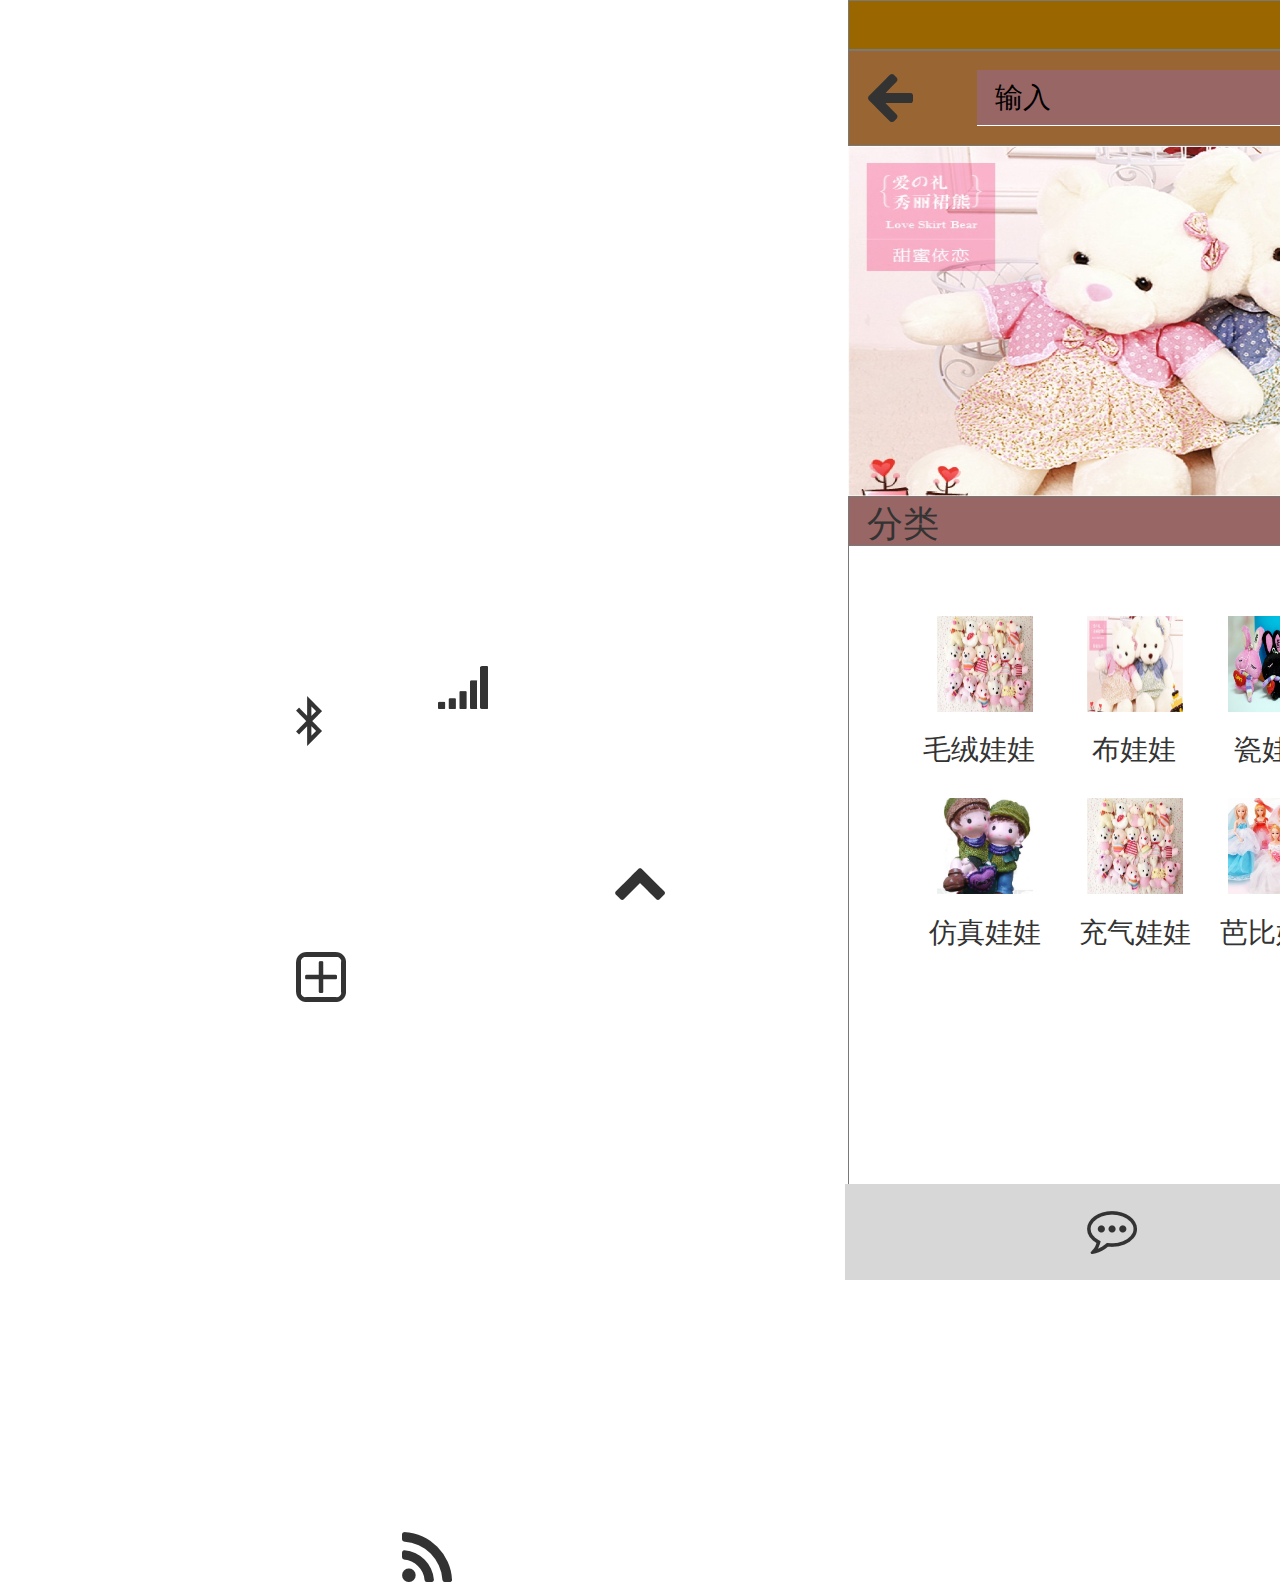
==== commit 1b6d9fab: "23126" ====
--- a/page1.html
+++ b/page1.html
@@ -4,6 +4,7 @@
     <title>page1</title>
     <meta http-equiv="X-UA-Compatible" content="IE=edge"/>
     <meta http-equiv="content-type" content="text/html; charset=utf-8"/>
+    <meta name="viewport" content="width=device-width, height=device-width, initial-scale=1.0, minimum-scale=1, maximum-scale=1, user-scalable=no"/>
     <meta name="apple-mobile-web-app-capable" content="yes"/>
     <link href="resources/css/jquery-ui-themes.css" type="text/css" rel="stylesheet"/>
     <link href="resources/css/axure_rp_page.css" type="text/css" rel="stylesheet"/>
@@ -52,234 +53,185 @@
     <div id="base" class="">
 
       <!-- Unnamed (矩形) -->
-      <div id="u34" class="ax_default box_3">
-        <div id="u34_div" class=""></div>
-        <!-- Unnamed () -->
-        <div id="u35" class="text" style="display: none; visibility: hidden">
+      <div id="u45" class="ax_default box_1">
+        <div id="u45_div" class=""></div>
+        <!-- Unnamed () -->
+        <div id="u46" class="text" style="display: none; visibility: hidden">
+          <p><span></span></p>
+        </div>
+      </div>
+
+      <!-- Unnamed (矩形) -->
+      <div id="u47" class="ax_default box_1">
+        <div id="u47_div" class=""></div>
+        <!-- Unnamed () -->
+        <div id="u48" class="text" style="visibility: visible;">
+          <p><span>720</span></p>
+        </div>
+      </div>
+
+      <!-- Unnamed (图片) -->
+      <div id="u49" class="ax_default _图片">
+        <img id="u49_img" class="img " src="images/page1/u49.png"/>
+        <!-- Unnamed () -->
+        <div id="u50" class="text" style="display: none; visibility: hidden">
+          <p><span></span></p>
+        </div>
+      </div>
+
+      <!-- Unnamed (形状) -->
+      <div id="u51" class="ax_default icon">
+        <img id="u51_img" class="img " src="images/page1/u51.png"/>
+        <!-- Unnamed () -->
+        <div id="u52" class="text" style="display: none; visibility: hidden">
+          <p><span></span></p>
+        </div>
+      </div>
+
+      <!-- Unnamed (形状) -->
+      <div id="u53" class="ax_default icon">
+        <img id="u53_img" class="img " src="images/page1/u53.png"/>
+        <!-- Unnamed () -->
+        <div id="u54" class="text" style="display: none; visibility: hidden">
+          <p><span></span></p>
+        </div>
+      </div>
+
+      <!-- Unnamed (形状) -->
+      <div id="u55" class="ax_default icon">
+        <img id="u55_img" class="img " src="images/page1/u55.png"/>
+        <!-- Unnamed () -->
+        <div id="u56" class="text" style="display: none; visibility: hidden">
           <p><span></span></p>
         </div>
       </div>
 
       <!-- Unnamed (动态面板) -->
-      <div id="u36" class="ax_default">
-        <div id="u36_state0" class="panel_state" data-label="State1">
-          <div id="u36_state0_content" class="panel_state_content">
-          </div>
-        </div>
-      </div>
-
-      <!-- Unnamed (矩形) -->
-      <div id="u37" class="ax_default box_3">
-        <div id="u37_div" class=""></div>
-        <!-- Unnamed () -->
-        <div id="u38" class="text" style="display: none; visibility: hidden">
-          <p><span></span></p>
-        </div>
-      </div>
-
-      <!-- Unnamed (图片) -->
-      <div id="u39" class="ax_default _图片">
-        <img id="u39_img" class="img " src="images/page1/u39.png"/>
-        <!-- Unnamed () -->
-        <div id="u40" class="text" style="display: none; visibility: hidden">
-          <p><span></span></p>
-        </div>
-      </div>
-
-      <!-- Unnamed (矩形) -->
-      <div id="u41" class="ax_default box_2">
-        <div id="u41_div" class=""></div>
-        <!-- Unnamed () -->
-        <div id="u42" class="text" style="display: none; visibility: hidden">
-          <p><span></span></p>
-        </div>
-      </div>
-
-      <!-- Unnamed (文本框) -->
-      <div id="u43" class="ax_default text_field">
-        <input id="u43_input" type="search" value="" maxlength="20"/>
-      </div>
-
-      <!-- Unnamed (形状) -->
-      <div id="u44" class="ax_default icon">
-        <img id="u44_img" class="img " src="images/page1/u44.png"/>
-        <!-- Unnamed () -->
-        <div id="u45" class="text" style="display: none; visibility: hidden">
-          <p><span></span></p>
-        </div>
-      </div>
-
-      <!-- 轮播图 (动态面板) -->
-      <div id="u46" class="ax_default" data-label="轮播图">
-        <div id="u46_state0" class="panel_state" data-label="State1">
-          <div id="u46_state0_content" class="panel_state_content">
-
-            <!-- 轮播图一 (图片) -->
-            <div id="u47" class="ax_default _图片" data-label="轮播图一">
-              <img id="u47_img" class="img " src="images/page1/轮播图一_u47.jpg"/>
+      <div id="u57" class="ax_default">
+        <div id="u57_state0" class="panel_state" data-label="State1">
+          <div id="u57_state0_content" class="panel_state_content">
+
+            <!-- Unnamed (形状) -->
+            <div id="u58" class="ax_default icon">
+              <img id="u58_img" class="img " src="images/page1/u58.png"/>
               <!-- Unnamed () -->
-              <div id="u48" class="text" style="display: none; visibility: hidden">
+              <div id="u59" class="text" style="display: none; visibility: hidden">
                 <p><span></span></p>
               </div>
             </div>
           </div>
         </div>
-        <div id="u46_state1" class="panel_state" data-label="State2">
-          <div id="u46_state1_content" class="panel_state_content">
-
-            <!-- 轮播图二 (图片) -->
-            <div id="u49" class="ax_default _图片" data-label="轮播图二">
-              <img id="u49_img" class="img " src="images/page1/轮播图二_u49.jpg"/>
+      </div>
+
+      <!-- Unnamed (形状) -->
+      <div id="u60" class="ax_default icon">
+        <img id="u60_img" class="img " src="images/page1/u60.png"/>
+        <!-- Unnamed () -->
+        <div id="u61" class="text" style="display: none; visibility: hidden">
+          <p><span></span></p>
+        </div>
+      </div>
+
+      <!-- Unnamed (矩形) -->
+      <div id="u62" class="ax_default box_1">
+        <div id="u62_div" class=""></div>
+        <!-- Unnamed () -->
+        <div id="u63" class="text" style="display: none; visibility: hidden">
+          <p><span></span></p>
+        </div>
+      </div>
+
+      <!-- Unnamed (形状) -->
+      <div id="u64" class="ax_default icon">
+        <img id="u64_img" class="img " src="images/首页/u30.png"/>
+        <!-- Unnamed () -->
+        <div id="u65" class="text" style="display: none; visibility: hidden">
+          <p><span></span></p>
+        </div>
+      </div>
+
+      <!-- Unnamed (文本框) -->
+      <div id="u66" class="ax_default text_field">
+        <input id="u66_input" type="text" value="&nbsp; 输入"/>
+      </div>
+
+      <!-- Unnamed (水平线) -->
+      <div id="u67" class="ax_default line">
+        <img id="u67_img" class="img " src="images/page1/u67.png"/>
+        <!-- Unnamed () -->
+        <div id="u68" class="text" style="display: none; visibility: hidden">
+          <p><span></span></p>
+        </div>
+      </div>
+
+      <!-- 图片滑动 (动态面板) -->
+      <div id="u69" class="ax_default" data-label="图片滑动">
+        <div id="u69_state0" class="panel_state" data-label="State1">
+          <div id="u69_state0_content" class="panel_state_content">
+
+            <!-- Unnamed (图片) -->
+            <div id="u70" class="ax_default _图片">
+              <img id="u70_img" class="img " src="images/page1/u70.jpg"/>
               <!-- Unnamed () -->
-              <div id="u50" class="text" style="display: none; visibility: hidden">
+              <div id="u71" class="text" style="display: none; visibility: hidden">
                 <p><span></span></p>
               </div>
             </div>
           </div>
         </div>
-        <div id="u46_state2" class="panel_state" data-label="State3">
-          <div id="u46_state2_content" class="panel_state_content">
-
-            <!-- 轮播图三 (图片) -->
-            <div id="u51" class="ax_default _图片" data-label="轮播图三">
-              <img id="u51_img" class="img " src="images/page1/轮播图三_u51.jpg"/>
+        <div id="u69_state1" class="panel_state" data-label="State2">
+          <div id="u69_state1_content" class="panel_state_content">
+
+            <!-- Unnamed (图片) -->
+            <div id="u72" class="ax_default _图片">
+              <img id="u72_img" class="img " src="images/page1/u72.jpg"/>
               <!-- Unnamed () -->
-              <div id="u52" class="text" style="display: none; visibility: hidden">
+              <div id="u73" class="text" style="display: none; visibility: hidden">
                 <p><span></span></p>
               </div>
             </div>
           </div>
         </div>
-      </div>
-
-      <!-- Unnamed (动态面板) -->
-      <div id="u53" class="ax_default">
-        <div id="u53_state0" class="panel_state" data-label="State1">
-          <div id="u53_state0_content" class="panel_state_content">
+        <div id="u69_state2" class="panel_state" data-label="State3">
+          <div id="u69_state2_content" class="panel_state_content">
+
+            <!-- Unnamed (图片) -->
+            <div id="u74" class="ax_default _图片">
+              <img id="u74_img" class="img " src="images/page1/u74.jpg"/>
+              <!-- Unnamed () -->
+              <div id="u75" class="text" style="display: none; visibility: hidden">
+                <p><span></span></p>
+              </div>
+            </div>
           </div>
         </div>
-      </div>
-
-      <!-- Unnamed (矩形) -->
-      <div id="u54" class="ax_default label">
-        <div id="u54_div" class=""></div>
-        <!-- Unnamed () -->
-        <div id="u55" class="text" style="visibility: visible;">
-          <p><span>贵阳有264家火锅店火热在在线中</span></p>
-        </div>
-      </div>
-
-      <!-- Unnamed (矩形) -->
-      <div id="u56" class="ax_default _三级标题">
-        <div id="u56_div" class=""></div>
-        <!-- Unnamed () -->
-        <div id="u57" class="text" style="visibility: visible;">
-          <p><span>选择服务</span></p>
-        </div>
-      </div>
-
-      <!-- Unnamed (矩形) -->
-      <div id="u58" class="ax_default box_2">
-        <div id="u58_div" class=""></div>
-        <!-- Unnamed () -->
-        <div id="u59" class="text" style="display: none; visibility: hidden">
-          <p><span></span></p>
-        </div>
-      </div>
-
-      <!-- Unnamed (矩形) -->
-      <div id="u60" class="ax_default box_2">
-        <div id="u60_div" class=""></div>
-        <!-- Unnamed () -->
-        <div id="u61" class="text" style="display: none; visibility: hidden">
-          <p><span></span></p>
-        </div>
-      </div>
-
-      <!-- Unnamed (矩形) -->
-      <div id="u62" class="ax_default box_2">
-        <div id="u62_div" class=""></div>
-        <!-- Unnamed () -->
-        <div id="u63" class="text" style="display: none; visibility: hidden">
-          <p><span></span></p>
-        </div>
-      </div>
-
-      <!-- Unnamed (矩形) -->
-      <div id="u64" class="ax_default box_2">
-        <div id="u64_div" class=""></div>
-        <!-- Unnamed () -->
-        <div id="u65" class="text" style="display: none; visibility: hidden">
-          <p><span></span></p>
-        </div>
-      </div>
-
-      <!-- Unnamed (矩形) -->
-      <div id="u66" class="ax_default box_2">
-        <div id="u66_div" class=""></div>
-        <!-- Unnamed () -->
-        <div id="u67" class="text" style="display: none; visibility: hidden">
-          <p><span></span></p>
-        </div>
-      </div>
-
-      <!-- Unnamed (矩形) -->
-      <div id="u68" class="ax_default box_2">
-        <div id="u68_div" class=""></div>
-        <!-- Unnamed () -->
-        <div id="u69" class="text" style="display: none; visibility: hidden">
-          <p><span></span></p>
-        </div>
-      </div>
-
-      <!-- Unnamed (矩形) -->
-      <div id="u70" class="ax_default _三级标题">
-        <div id="u70_div" class=""></div>
-        <!-- Unnamed () -->
-        <div id="u71" class="text" style="visibility: visible;">
-          <p><span>我要预订</span></p>
-        </div>
-      </div>
-
-      <!-- Unnamed (矩形) -->
-      <div id="u72" class="ax_default _三级标题">
-        <div id="u72_div" class=""></div>
-        <!-- Unnamed () -->
-        <div id="u73" class="text" style="visibility: visible;">
-          <p><span>我要预订</span></p>
-        </div>
-      </div>
-
-      <!-- Unnamed (矩形) -->
-      <div id="u74" class="ax_default _三级标题">
-        <div id="u74_div" class=""></div>
-        <!-- Unnamed () -->
-        <div id="u75" class="text" style="visibility: visible;">
-          <p><span>我要预订</span></p>
-        </div>
-      </div>
-
-      <!-- Unnamed (矩形) -->
-      <div id="u76" class="ax_default box_2">
-        <div id="u76_div" class=""></div>
-        <!-- Unnamed () -->
-        <div id="u77" class="text" style="display: none; visibility: hidden">
-          <p><span></span></p>
-        </div>
-      </div>
-
-      <!-- Unnamed (矩形) -->
-      <div id="u78" class="ax_default _三级标题">
-        <div id="u78_div" class=""></div>
-        <!-- Unnamed () -->
-        <div id="u79" class="text" style="visibility: visible;">
-          <p><span>热门推荐</span></p>
-        </div>
-      </div>
-
-      <!-- Unnamed (图片) -->
-      <div id="u80" class="ax_default _图片">
-        <img id="u80_img" class="img " src="images/page1/u80.jpg"/>
+        <div id="u69_state3" class="panel_state" data-label="State4">
+          <div id="u69_state3_content" class="panel_state_content">
+
+            <!-- Unnamed (图片) -->
+            <div id="u76" class="ax_default _图片">
+              <img id="u76_img" class="img " src="images/page1/u76.jpg"/>
+              <!-- Unnamed () -->
+              <div id="u77" class="text" style="display: none; visibility: hidden">
+                <p><span></span></p>
+              </div>
+            </div>
+          </div>
+        </div>
+      </div>
+
+      <!-- Unnamed (形状) -->
+      <div id="u78" class="ax_default icon">
+        <img id="u78_img" class="img " src="images/page1/u78.png"/>
+        <!-- Unnamed () -->
+        <div id="u79" class="text" style="display: none; visibility: hidden">
+          <p><span></span></p>
+        </div>
+      </div>
+
+      <!-- Unnamed (矩形) -->
+      <div id="u80" class="ax_default box_1">
+        <div id="u80_div" class=""></div>
         <!-- Unnamed () -->
         <div id="u81" class="text" style="display: none; visibility: hidden">
           <p><span></span></p>
@@ -287,62 +239,62 @@
       </div>
 
       <!-- Unnamed (矩形) -->
-      <div id="u82" class="ax_default _三级标题">
+      <div id="u82" class="ax_default label">
         <div id="u82_div" class=""></div>
         <!-- Unnamed () -->
         <div id="u83" class="text" style="visibility: visible;">
-          <p><span>重庆火锅店</span></p>
-        </div>
-      </div>
-
-      <!-- Unnamed (矩形) -->
-      <div id="u84" class="ax_default _三级标题">
-        <div id="u84_div" class=""></div>
-        <!-- Unnamed () -->
-        <div id="u85" class="text" style="visibility: visible;">
-          <p><span>地地道道重庆火锅店</span></p>
-        </div>
-      </div>
-
-      <!-- Unnamed (矩形) -->
-      <div id="u86" class="ax_default _三级标题">
-        <div id="u86_div" class=""></div>
-        <!-- Unnamed () -->
-        <div id="u87" class="text" style="visibility: visible;">
-          <p><span>我要预订</span></p>
-        </div>
-      </div>
-
-      <!-- Unnamed (矩形) -->
-      <div id="u88" class="ax_default _三级标题">
-        <div id="u88_div" class=""></div>
-        <!-- Unnamed () -->
-        <div id="u89" class="text" style="visibility: visible;">
-          <p><span>我要预订</span></p>
-        </div>
-      </div>
-
-      <!-- Unnamed (矩形) -->
-      <div id="u90" class="ax_default _三级标题">
-        <div id="u90_div" class=""></div>
-        <!-- Unnamed () -->
-        <div id="u91" class="text" style="visibility: visible;">
-          <p><span>我要预订</span></p>
-        </div>
-      </div>
-
-      <!-- Unnamed (矩形) -->
-      <div id="u92" class="ax_default _三级标题">
-        <div id="u92_div" class=""></div>
-        <!-- Unnamed () -->
-        <div id="u93" class="text" style="visibility: visible;">
-          <p><span>¥ 88.00元</span></p>
-        </div>
-      </div>
-
-      <!-- Unnamed (水平线) -->
-      <div id="u94" class="ax_default line">
-        <img id="u94_img" class="img " src="images/page1/u94.png"/>
+          <p><span>分类</span></p>
+        </div>
+      </div>
+
+      <!-- Unnamed (图片) -->
+      <div id="u84" class="ax_default _图片">
+        <img id="u84_img" class="img " src="images/page1/u76.jpg"/>
+        <!-- Unnamed () -->
+        <div id="u85" class="text" style="display: none; visibility: hidden">
+          <p><span></span></p>
+        </div>
+      </div>
+
+      <!-- Unnamed (图片) -->
+      <div id="u86" class="ax_default _图片">
+        <img id="u86_img" class="img " src="images/page1/u70.jpg"/>
+        <!-- Unnamed () -->
+        <div id="u87" class="text" style="display: none; visibility: hidden">
+          <p><span></span></p>
+        </div>
+      </div>
+
+      <!-- Unnamed (图片) -->
+      <div id="u88" class="ax_default _图片">
+        <img id="u88_img" class="img " src="images/page1/u74.jpg"/>
+        <!-- Unnamed () -->
+        <div id="u89" class="text" style="display: none; visibility: hidden">
+          <p><span></span></p>
+        </div>
+      </div>
+
+      <!-- Unnamed (图片) -->
+      <div id="u90" class="ax_default _图片">
+        <img id="u90_img" class="img " src="images/page1/u90.jpg"/>
+        <!-- Unnamed () -->
+        <div id="u91" class="text" style="display: none; visibility: hidden">
+          <p><span></span></p>
+        </div>
+      </div>
+
+      <!-- Unnamed (图片) -->
+      <div id="u92" class="ax_default _图片">
+        <img id="u92_img" class="img " src="images/page1/u92.jpg"/>
+        <!-- Unnamed () -->
+        <div id="u93" class="text" style="display: none; visibility: hidden">
+          <p><span></span></p>
+        </div>
+      </div>
+
+      <!-- Unnamed (图片) -->
+      <div id="u94" class="ax_default _图片">
+        <img id="u94_img" class="img " src="images/page1/u76.jpg"/>
         <!-- Unnamed () -->
         <div id="u95" class="text" style="display: none; visibility: hidden">
           <p><span></span></p>
@@ -351,63 +303,126 @@
 
       <!-- Unnamed (图片) -->
       <div id="u96" class="ax_default _图片">
-        <img id="u96_img" class="img " src="images/page1/u96.png"/>
+        <img id="u96_img" class="img " src="images/page1/u96.jpg"/>
         <!-- Unnamed () -->
         <div id="u97" class="text" style="display: none; visibility: hidden">
           <p><span></span></p>
         </div>
       </div>
 
-      <!-- 点一 (椭圆形) -->
-      <div id="u98" class="ax_default ellipse" data-label="点一" selectiongroup="轮播点">
-        <img id="u98_img" class="img " src="images/page1/点一_u98.png"/>
+      <!-- Unnamed (图片) -->
+      <div id="u98" class="ax_default _图片">
+        <img id="u98_img" class="img " src="images/page1/u98.jpg"/>
         <!-- Unnamed () -->
         <div id="u99" class="text" style="display: none; visibility: hidden">
           <p><span></span></p>
         </div>
       </div>
 
-      <!-- 点二 (椭圆形) -->
-      <div id="u100" class="ax_default ellipse" data-label="点二" selectiongroup="轮播点">
-        <img id="u100_img" class="img " src="images/page1/点一_u98.png"/>
-        <!-- Unnamed () -->
-        <div id="u101" class="text" style="display: none; visibility: hidden">
-          <p><span></span></p>
-        </div>
-      </div>
-
-      <!-- 点三 (椭圆形) -->
-      <div id="u102" class="ax_default ellipse" data-label="点三" selectiongroup="轮播点">
-        <img id="u102_img" class="img " src="images/page1/点一_u98.png"/>
-        <!-- Unnamed () -->
-        <div id="u103" class="text" style="display: none; visibility: hidden">
-          <p><span></span></p>
-        </div>
-      </div>
-
-      <!-- Unnamed (形状) -->
-      <div id="u104" class="ax_default icon">
-        <img id="u104_img" class="img " src="images/page1/u104.png"/>
-        <!-- Unnamed () -->
-        <div id="u105" class="text" style="display: none; visibility: hidden">
-          <p><span></span></p>
-        </div>
-      </div>
-
-      <!-- Unnamed (形状) -->
-      <div id="u106" class="ax_default icon">
-        <img id="u106_img" class="img " src="images/page1/u106.png"/>
-        <!-- Unnamed () -->
-        <div id="u107" class="text" style="display: none; visibility: hidden">
-          <p><span></span></p>
-        </div>
-      </div>
-
-      <!-- recents (形状) -->
-      <div id="u108" class="ax_default _形状1" data-label="recents">
-        <img id="u108_img" class="img " src="images/page1/recents_u108.png"/>
-        <!-- Unnamed () -->
-        <div id="u109" class="text" style="display: none; visibility: hidden">
+      <!-- Unnamed (矩形) -->
+      <div id="u100" class="ax_default label">
+        <div id="u100_div" class=""></div>
+        <!-- Unnamed () -->
+        <div id="u101" class="text" style="visibility: visible;">
+          <p><span>毛绒娃娃</span></p>
+        </div>
+      </div>
+
+      <!-- Unnamed (矩形) -->
+      <div id="u102" class="ax_default label">
+        <div id="u102_div" class=""></div>
+        <!-- Unnamed () -->
+        <div id="u103" class="text" style="visibility: visible;">
+          <p><span>布娃娃</span></p>
+        </div>
+      </div>
+
+      <!-- Unnamed (矩形) -->
+      <div id="u104" class="ax_default label">
+        <div id="u104_div" class=""></div>
+        <!-- Unnamed () -->
+        <div id="u105" class="text" style="visibility: visible;">
+          <p><span>瓷娃娃</span></p>
+        </div>
+      </div>
+
+      <!-- Unnamed (矩形) -->
+      <div id="u106" class="ax_default label">
+        <div id="u106_div" class=""></div>
+        <!-- Unnamed () -->
+        <div id="u107" class="text" style="visibility: visible;">
+          <p><span>精品娃娃</span></p>
+        </div>
+      </div>
+
+      <!-- Unnamed (矩形) -->
+      <div id="u108" class="ax_default label">
+        <div id="u108_div" class=""></div>
+        <!-- Unnamed () -->
+        <div id="u109" class="text" style="visibility: visible;">
+          <p><span>仿真娃娃</span></p>
+        </div>
+      </div>
+
+      <!-- Unnamed (矩形) -->
+      <div id="u110" class="ax_default label">
+        <div id="u110_div" class=""></div>
+        <!-- Unnamed () -->
+        <div id="u111" class="text" style="visibility: visible;">
+          <p><span>充气娃娃</span></p>
+        </div>
+      </div>
+
+      <!-- Unnamed (矩形) -->
+      <div id="u112" class="ax_default label">
+        <div id="u112_div" class=""></div>
+        <!-- Unnamed () -->
+        <div id="u113" class="text" style="visibility: visible;">
+          <p><span>芭比娃娃</span></p>
+        </div>
+      </div>
+
+      <!-- Unnamed (矩形) -->
+      <div id="u114" class="ax_default label">
+        <div id="u114_div" class=""></div>
+        <!-- Unnamed () -->
+        <div id="u115" class="text" style="visibility: visible;">
+          <p><span>布娃娃</span></p>
+        </div>
+      </div>
+
+      <!-- Unnamed (矩形) -->
+      <div id="u116" class="ax_default box_3">
+        <div id="u116_div" class=""></div>
+        <!-- Unnamed () -->
+        <div id="u117" class="text" style="display: none; visibility: hidden">
+          <p><span></span></p>
+        </div>
+      </div>
+
+      <!-- Unnamed (形状) -->
+      <div id="u118" class="ax_default icon">
+        <img id="u118_img" class="img " src="images/page1/u118.png"/>
+        <!-- Unnamed () -->
+        <div id="u119" class="text" style="display: none; visibility: hidden">
+          <p><span></span></p>
+        </div>
+      </div>
+
+      <!-- Unnamed (形状) -->
+      <div id="u120" class="ax_default icon">
+        <img id="u120_img" class="img " src="images/page1/u120.png"/>
+        <!-- Unnamed () -->
+        <div id="u121" class="text" style="display: none; visibility: hidden">
+          <p><span></span></p>
+        </div>
+      </div>
+
+      <!-- Unnamed (形状) -->
+      <div id="u122" class="ax_default icon">
+        <img id="u122_img" class="img " src="images/首页/u22.png"/>
+        <!-- Unnamed () -->
+        <div id="u123" class="text" style="display: none; visibility: hidden">
           <p><span></span></p>
         </div>
       </div>
--- a/data/styles.css
+++ b/data/styles.css
@@ -13,20 +13,7 @@
 }
 .box_3 {
 }
-.ellipse {
-}
-._形状 {
-  font-family:'Arial Normal', 'Arial';
-  font-weight:400;
-  font-style:normal;
-  font-size:13px;
-  color:#333333;
-  text-align:center;
-  line-height:normal;
-}
 ._图片 {
-}
-.button {
 }
 .primary_button {
   color:#FFFFFF;
@@ -79,30 +66,8 @@
   color:#000000;
   text-align:left;
 }
-.text_area {
-  color:#000000;
-  text-align:left;
-}
-.checkbox {
-  text-align:left;
-}
-.radio_button {
-  text-align:left;
-}
-.html_button {
-  text-align:center;
-}
-.sticky_3 {
-  text-align:left;
-}
-.flow_shape {
+.marker {
+  color:#FFFFFF;
 }
 .icon {
 }
-.box_31 {
-}
-._图片1 {
-  color:#000000;
-}
-._形状1 {
-}
--- a/files/page1/styles.css
+++ b/files/page1/styles.css
@@ -3,7 +3,7 @@
   background-image:none;
   position:static;
   left:auto;
-  width:349px;
+  width:2346px;
   margin-left:0;
   margin-right:0;
   text-align:left;
@@ -12,355 +12,528 @@
   position:absolute;
   z-index:0;
 }
-#u34_div {
-  position:absolute;
-  left:0px;
-  top:0px;
-  width:360px;
-  height:640px;
-  background:inherit;
-  background-color:rgba(255, 231, 199, 1);
-  border:none;
-  border-radius:0px;
-  -moz-box-shadow:none;
-  -webkit-box-shadow:none;
-  box-shadow:none;
-}
-#u34 {
-  position:absolute;
-  left:0px;
-  top:0px;
-  width:360px;
-  height:640px;
-}
-#u35 {
-  position:absolute;
-  left:2px;
-  top:312px;
-  width:356px;
-  visibility:hidden;
-  word-wrap:break-word;
-}
-#u36 {
-  position:absolute;
-  left:-11px;
+#u45_div {
+  position:absolute;
+  left:0px;
+  top:0px;
+  width:720px;
+  height:1280px;
+  background:inherit;
+  background-color:rgba(255, 255, 255, 1);
+  box-sizing:border-box;
+  border-width:1px;
+  border-style:solid;
+  border-color:rgba(121, 121, 121, 1);
+  border-radius:0px;
+  -moz-box-shadow:none;
+  -webkit-box-shadow:none;
+  box-shadow:none;
+}
+#u45 {
+  position:absolute;
+  left:848px;
+  top:0px;
+  width:720px;
+  height:1280px;
+}
+#u46 {
+  position:absolute;
+  left:2px;
+  top:632px;
+  width:716px;
+  visibility:hidden;
+  word-wrap:break-word;
+}
+#u47_div {
+  position:absolute;
+  left:0px;
+  top:0px;
+  width:720px;
+  height:96px;
+  background:inherit;
+  background-color:rgba(153, 102, 51, 1);
+  box-sizing:border-box;
+  border-width:1px;
+  border-style:solid;
+  border-color:rgba(121, 121, 121, 1);
+  border-radius:0px;
+  -moz-box-shadow:none;
+  -webkit-box-shadow:none;
+  box-shadow:none;
+}
+#u47 {
+  position:absolute;
+  left:848px;
   top:50px;
-  width:371px;
-  height:192px;
-  overflow:hidden;
-}
-#u36_state0 {
-  position:absolute;
-  left:0px;
-  top:0px;
-  width:371px;
-  height:192px;
-  -ms-overflow-x:hidden;
-  overflow-x:hidden;
-  -ms-overflow-y:hidden;
-  overflow-y:hidden;
+  width:720px;
+  height:96px;
+}
+#u48 {
+  position:absolute;
+  left:2px;
+  top:40px;
+  width:716px;
+  word-wrap:break-word;
+}
+#u49_img {
+  position:absolute;
+  left:0px;
+  top:0px;
+  width:720px;
+  height:1280px;
+}
+#u49 {
+  position:absolute;
+  left:1626px;
+  top:0px;
+  width:720px;
+  height:1280px;
+}
+#u50 {
+  position:absolute;
+  left:2px;
+  top:632px;
+  width:716px;
+  visibility:hidden;
+  word-wrap:break-word;
+}
+#u51_img {
+  position:absolute;
+  left:0px;
+  top:0px;
+  width:26px;
+  height:50px;
+}
+#u51 {
+  position:absolute;
+  left:296px;
+  top:696px;
+  width:26px;
+  height:50px;
+}
+#u52 {
+  position:absolute;
+  left:2px;
+  top:17px;
+  width:22px;
+  visibility:hidden;
+  word-wrap:break-word;
+}
+#u53_img {
+  position:absolute;
+  left:0px;
+  top:0px;
+  width:50px;
+  height:50px;
+}
+#u53 {
+  position:absolute;
+  left:402px;
+  top:1532px;
+  width:50px;
+  height:50px;
+}
+#u54 {
+  position:absolute;
+  left:2px;
+  top:17px;
+  width:46px;
+  visibility:hidden;
+  word-wrap:break-word;
+}
+#u55_img {
+  position:absolute;
+  left:0px;
+  top:0px;
+  width:50px;
+  height:43px;
+}
+#u55 {
+  position:absolute;
+  left:438px;
+  top:666px;
+  width:50px;
+  height:43px;
+}
+#u56 {
+  position:absolute;
+  left:2px;
+  top:14px;
+  width:46px;
+  visibility:hidden;
+  word-wrap:break-word;
+}
+#u57 {
+  position:fixed;
+  left:50%;
+  margin-left:-25px;
+  bottom:0px;
+}
+#u57_state0 {
+  position:relative;
+  left:0px;
+  top:0px;
   background-image:none;
 }
-#u36_state0_content {
+#u57_state0_content {
   position:absolute;
   left:0px;
   top:0px;
   width:1px;
   height:1px;
 }
-#u37_div {
-  position:absolute;
-  left:0px;
-  top:0px;
-  width:371px;
-  height:50px;
-  background:inherit;
-  background-color:rgba(221, 43, 30, 1);
-  border:none;
-  border-radius:0px;
-  -moz-box-shadow:none;
-  -webkit-box-shadow:none;
-  box-shadow:none;
-}
-#u37 {
-  position:absolute;
-  left:-11px;
-  top:0px;
-  width:371px;
-  height:50px;
-}
-#u38 {
+#u58_img {
+  position:absolute;
+  left:0px;
+  top:0px;
+  width:50px;
+  height:32px;
+}
+#u58 {
+  position:absolute;
+  left:0px;
+  top:0px;
+  width:50px;
+  height:32px;
+}
+#u59 {
+  position:absolute;
+  left:2px;
+  top:8px;
+  width:46px;
+  visibility:hidden;
+  word-wrap:break-word;
+}
+#u60_img {
+  position:absolute;
+  left:0px;
+  top:0px;
+  width:47px;
+  height:50px;
+}
+#u60 {
+  position:absolute;
+  left:867px;
+  top:73px;
+  width:47px;
+  height:50px;
+}
+#u61 {
   position:absolute;
   left:2px;
   top:17px;
-  width:367px;
-  visibility:hidden;
-  word-wrap:break-word;
-}
-#u39_img {
-  position:absolute;
-  left:0px;
-  top:0px;
-  width:49px;
-  height:49px;
-}
-#u39 {
-  position:absolute;
-  left:8px;
-  top:1px;
-  width:49px;
-  height:49px;
-}
-#u40 {
-  position:absolute;
-  left:2px;
-  top:16px;
-  width:45px;
-  visibility:hidden;
-  word-wrap:break-word;
-}
-#u41_div {
-  position:absolute;
-  left:0px;
-  top:0px;
-  width:223px;
-  height:30px;
-  background:inherit;
-  background-color:rgba(81, 81, 81, 1);
-  border:none;
-  border-radius:11px;
-  -moz-box-shadow:none;
-  -webkit-box-shadow:none;
-  box-shadow:none;
-}
-#u41 {
-  position:absolute;
-  left:77px;
-  top:11px;
-  width:223px;
-  height:30px;
-  opacity:0.16;
-}
-#u42 {
-  position:absolute;
-  left:2px;
-  top:7px;
-  width:219px;
-  visibility:hidden;
-  word-wrap:break-word;
-}
-#u43 {
-  position:absolute;
-  left:106px;
-  top:14px;
-  width:179px;
-  height:25px;
-}
-#u43_input {
-  position:absolute;
-  left:0px;
-  top:0px;
-  width:179px;
-  height:25px;
-  background-color:transparent;
-  font-family:'方正兰亭黑简体 Regular', '方正兰亭黑简体';
+  width:43px;
+  visibility:hidden;
+  word-wrap:break-word;
+}
+#u62_div {
+  position:absolute;
+  left:0px;
+  top:0px;
+  width:720px;
+  height:50px;
+  background:inherit;
+  background-color:rgba(153, 102, 0, 1);
+  box-sizing:border-box;
+  border-width:1px;
+  border-style:solid;
+  border-color:rgba(121, 121, 121, 1);
+  border-radius:0px;
+  -moz-box-shadow:none;
+  -webkit-box-shadow:none;
+  box-shadow:none;
+}
+#u62 {
+  position:absolute;
+  left:848px;
+  top:0px;
+  width:720px;
+  height:50px;
+}
+#u63 {
+  position:absolute;
+  left:2px;
+  top:17px;
+  width:716px;
+  visibility:hidden;
+  word-wrap:break-word;
+}
+#u64_img {
+  position:absolute;
+  left:0px;
+  top:0px;
+  width:14px;
+  height:50px;
+}
+#u64 {
+  position:absolute;
+  left:1537px;
+  top:73px;
+  width:14px;
+  height:50px;
+}
+#u65 {
+  position:absolute;
+  left:2px;
+  top:17px;
+  width:10px;
+  visibility:hidden;
+  word-wrap:break-word;
+}
+#u66 {
+  position:absolute;
+  left:977px;
+  top:70px;
+  width:520px;
+  height:56px;
+}
+#u66_input {
+  position:absolute;
+  left:0px;
+  top:0px;
+  width:520px;
+  height:56px;
+  background-color:#996666;
+  font-family:'Arial Normal', 'Arial';
   font-weight:400;
   font-style:normal;
-  font-size:12px;
+  font-size:28px;
   text-decoration:none;
   color:#000000;
   text-align:left;
   border-color:transparent;
   outline-style:none;
 }
-#u44_img {
-  position:absolute;
-  left:0px;
-  top:0px;
-  width:12px;
-  height:12px;
-}
-#u44 {
-  position:absolute;
-  left:94px;
-  top:21px;
-  width:12px;
-  height:12px;
-}
-#u45 {
-  position:absolute;
-  left:2px;
-  top:-2px;
-  width:8px;
-  visibility:hidden;
-  word-wrap:break-word;
-}
-#u46 {
-  position:absolute;
-  left:0px;
-  top:50px;
-  width:360px;
-  height:192px;
-  overflow:hidden;
-}
-#u46_state0 {
-  position:absolute;
-  left:0px;
-  top:0px;
-  width:360px;
-  height:192px;
-  -ms-overflow-x:hidden;
-  overflow-x:hidden;
-  -ms-overflow-y:hidden;
-  overflow-y:hidden;
+#u67_img {
+  position:absolute;
+  left:0px;
+  top:0px;
+  width:521px;
+  height:2px;
+}
+#u67 {
+  position:absolute;
+  left:977px;
+  top:125px;
+  width:520px;
+  height:1px;
+}
+#u68 {
+  position:absolute;
+  left:2px;
+  top:-8px;
+  width:516px;
+  visibility:hidden;
+  word-wrap:break-word;
+}
+#u69 {
+  position:absolute;
+  left:848px;
+  top:146px;
+}
+#u69_state0 {
+  position:relative;
+  left:0px;
+  top:0px;
   background-image:none;
 }
-#u46_state0_content {
+#u69_state0_content {
   position:absolute;
   left:0px;
   top:0px;
   width:1px;
   height:1px;
 }
-#u47_img {
-  position:absolute;
-  left:0px;
-  top:0px;
-  width:360px;
-  height:192px;
-}
-#u47 {
-  position:absolute;
-  left:0px;
-  top:0px;
-  width:360px;
-  height:192px;
-}
-#u48 {
-  position:absolute;
-  left:2px;
-  top:88px;
-  width:356px;
-  visibility:hidden;
-  word-wrap:break-word;
-}
-#u46_state1 {
-  position:absolute;
-  left:0px;
-  top:0px;
-  width:360px;
-  height:192px;
-  visibility:hidden;
-  -ms-overflow-x:hidden;
-  overflow-x:hidden;
-  -ms-overflow-y:hidden;
-  overflow-y:hidden;
+#u70_img {
+  position:absolute;
+  left:0px;
+  top:0px;
+  width:720px;
+  height:350px;
+}
+#u70 {
+  position:absolute;
+  left:0px;
+  top:0px;
+  width:720px;
+  height:350px;
+}
+#u71 {
+  position:absolute;
+  left:2px;
+  top:167px;
+  width:716px;
+  visibility:hidden;
+  word-wrap:break-word;
+}
+#u69_state1 {
+  position:relative;
+  left:0px;
+  top:0px;
+  visibility:hidden;
   background-image:none;
 }
-#u46_state1_content {
+#u69_state1_content {
   position:absolute;
   left:0px;
   top:0px;
   width:1px;
   height:1px;
 }
-#u49_img {
-  position:absolute;
-  left:0px;
-  top:0px;
-  width:360px;
-  height:192px;
-}
-#u49 {
-  position:absolute;
-  left:0px;
-  top:0px;
-  width:360px;
-  height:192px;
-}
-#u50 {
-  position:absolute;
-  left:2px;
-  top:88px;
-  width:356px;
-  visibility:hidden;
-  word-wrap:break-word;
-}
-#u46_state2 {
-  position:absolute;
-  left:0px;
-  top:0px;
-  width:360px;
-  height:192px;
-  visibility:hidden;
-  -ms-overflow-x:hidden;
-  overflow-x:hidden;
-  -ms-overflow-y:hidden;
-  overflow-y:hidden;
+#u72_img {
+  position:absolute;
+  left:0px;
+  top:0px;
+  width:720px;
+  height:350px;
+}
+#u72 {
+  position:absolute;
+  left:0px;
+  top:0px;
+  width:720px;
+  height:350px;
+}
+#u73 {
+  position:absolute;
+  left:2px;
+  top:167px;
+  width:716px;
+  visibility:hidden;
+  word-wrap:break-word;
+}
+#u69_state2 {
+  position:relative;
+  left:0px;
+  top:0px;
+  visibility:hidden;
   background-image:none;
 }
-#u46_state2_content {
+#u69_state2_content {
   position:absolute;
   left:0px;
   top:0px;
   width:1px;
   height:1px;
 }
-#u51_img {
-  position:absolute;
-  left:0px;
-  top:0px;
-  width:360px;
-  height:192px;
-}
-#u51 {
-  position:absolute;
-  left:0px;
-  top:0px;
-  width:360px;
-  height:192px;
-}
-#u52 {
-  position:absolute;
-  left:2px;
-  top:88px;
-  width:356px;
-  visibility:hidden;
-  word-wrap:break-word;
-}
-#u53 {
-  position:absolute;
-  left:0px;
-  top:217px;
-  width:360px;
-  height:25px;
-  overflow:hidden;
-}
-#u53_state0 {
-  position:absolute;
-  left:0px;
-  top:0px;
-  width:360px;
-  height:25px;
-  -ms-overflow-x:hidden;
-  overflow-x:hidden;
-  -ms-overflow-y:hidden;
-  overflow-y:hidden;
+#u74_img {
+  position:absolute;
+  left:0px;
+  top:0px;
+  width:720px;
+  height:350px;
+}
+#u74 {
+  position:absolute;
+  left:0px;
+  top:0px;
+  width:720px;
+  height:350px;
+}
+#u75 {
+  position:absolute;
+  left:2px;
+  top:167px;
+  width:716px;
+  visibility:hidden;
+  word-wrap:break-word;
+}
+#u69_state3 {
+  position:relative;
+  left:0px;
+  top:0px;
+  visibility:hidden;
   background-image:none;
 }
-#u53_state0_content {
+#u69_state3_content {
   position:absolute;
   left:0px;
   top:0px;
   width:1px;
   height:1px;
 }
-#u54_div {
-  position:absolute;
-  left:0px;
-  top:0px;
-  width:221px;
-  height:18px;
+#u76_img {
+  position:absolute;
+  left:0px;
+  top:0px;
+  width:720px;
+  height:350px;
+}
+#u76 {
+  position:absolute;
+  left:0px;
+  top:0px;
+  width:720px;
+  height:350px;
+}
+#u77 {
+  position:absolute;
+  left:2px;
+  top:167px;
+  width:716px;
+  visibility:hidden;
+  word-wrap:break-word;
+}
+#u78_img {
+  position:absolute;
+  left:0px;
+  top:0px;
+  width:50px;
+  height:50px;
+}
+#u78 {
+  position:absolute;
+  left:1447px;
+  top:73px;
+  width:50px;
+  height:50px;
+}
+#u79 {
+  position:absolute;
+  left:2px;
+  top:17px;
+  width:46px;
+  visibility:hidden;
+  word-wrap:break-word;
+}
+#u80_div {
+  position:absolute;
+  left:0px;
+  top:0px;
+  width:720px;
+  height:50px;
+  background:inherit;
+  background-color:rgba(153, 102, 102, 1);
+  box-sizing:border-box;
+  border-width:1px;
+  border-style:solid;
+  border-color:rgba(121, 121, 121, 1);
+  border-radius:0px;
+  -moz-box-shadow:none;
+  -webkit-box-shadow:none;
+  box-shadow:none;
+}
+#u80 {
+  position:absolute;
+  left:848px;
+  top:496px;
+  width:720px;
+  height:50px;
+}
+#u81 {
+  position:absolute;
+  left:2px;
+  top:17px;
+  width:716px;
+  visibility:hidden;
+  word-wrap:break-word;
+}
+#u82_div {
+  position:absolute;
+  left:0px;
+  top:0px;
+  width:73px;
+  height:42px;
   background:inherit;
   background-color:rgba(255, 255, 255, 0);
   border:none;
@@ -368,35 +541,205 @@
   -moz-box-shadow:none;
   -webkit-box-shadow:none;
   box-shadow:none;
-  font-family:'方正兰亭黑简体 Regular', '方正兰亭黑简体';
-  font-weight:400;
-  font-style:normal;
-  color:#D7D7D7;
-}
-#u54 {
-  position:absolute;
-  left:1px;
-  top:222px;
-  width:221px;
-  height:18px;
-  font-family:'方正兰亭黑简体 Regular', '方正兰亭黑简体';
-  font-weight:400;
-  font-style:normal;
-  color:#D7D7D7;
-}
-#u55 {
-  position:absolute;
-  left:0px;
-  top:0px;
-  width:221px;
-  word-wrap:break-word;
-}
-#u56_div {
-  position:absolute;
-  left:0px;
-  top:0px;
-  width:65px;
-  height:17px;
+  font-size:36px;
+}
+#u82 {
+  position:absolute;
+  left:867px;
+  top:500px;
+  width:73px;
+  height:42px;
+  font-size:36px;
+}
+#u83 {
+  position:absolute;
+  left:0px;
+  top:0px;
+  width:73px;
+  white-space:nowrap;
+}
+#u84_img {
+  position:absolute;
+  left:0px;
+  top:0px;
+  width:96px;
+  height:96px;
+}
+#u84 {
+  position:absolute;
+  left:937px;
+  top:616px;
+  width:96px;
+  height:96px;
+}
+#u85 {
+  position:absolute;
+  left:2px;
+  top:40px;
+  width:92px;
+  visibility:hidden;
+  word-wrap:break-word;
+}
+#u86_img {
+  position:absolute;
+  left:0px;
+  top:0px;
+  width:96px;
+  height:96px;
+}
+#u86 {
+  position:absolute;
+  left:1087px;
+  top:616px;
+  width:96px;
+  height:96px;
+}
+#u87 {
+  position:absolute;
+  left:2px;
+  top:40px;
+  width:92px;
+  visibility:hidden;
+  word-wrap:break-word;
+}
+#u88_img {
+  position:absolute;
+  left:0px;
+  top:0px;
+  width:96px;
+  height:96px;
+}
+#u88 {
+  position:absolute;
+  left:1228px;
+  top:616px;
+  width:96px;
+  height:96px;
+}
+#u89 {
+  position:absolute;
+  left:2px;
+  top:40px;
+  width:92px;
+  visibility:hidden;
+  word-wrap:break-word;
+}
+#u90_img {
+  position:absolute;
+  left:0px;
+  top:0px;
+  width:96px;
+  height:96px;
+}
+#u90 {
+  position:absolute;
+  left:1362px;
+  top:616px;
+  width:96px;
+  height:96px;
+}
+#u91 {
+  position:absolute;
+  left:2px;
+  top:40px;
+  width:92px;
+  visibility:hidden;
+  word-wrap:break-word;
+}
+#u92_img {
+  position:absolute;
+  left:0px;
+  top:0px;
+  width:96px;
+  height:96px;
+}
+#u92 {
+  position:absolute;
+  left:937px;
+  top:798px;
+  width:96px;
+  height:96px;
+}
+#u93 {
+  position:absolute;
+  left:2px;
+  top:40px;
+  width:92px;
+  visibility:hidden;
+  word-wrap:break-word;
+}
+#u94_img {
+  position:absolute;
+  left:0px;
+  top:0px;
+  width:96px;
+  height:96px;
+}
+#u94 {
+  position:absolute;
+  left:1087px;
+  top:798px;
+  width:96px;
+  height:96px;
+}
+#u95 {
+  position:absolute;
+  left:2px;
+  top:40px;
+  width:92px;
+  visibility:hidden;
+  word-wrap:break-word;
+}
+#u96_img {
+  position:absolute;
+  left:0px;
+  top:0px;
+  width:96px;
+  height:96px;
+}
+#u96 {
+  position:absolute;
+  left:1228px;
+  top:798px;
+  width:96px;
+  height:96px;
+}
+#u97 {
+  position:absolute;
+  left:2px;
+  top:40px;
+  width:92px;
+  visibility:hidden;
+  word-wrap:break-word;
+}
+#u98_img {
+  position:absolute;
+  left:0px;
+  top:0px;
+  width:96px;
+  height:96px;
+}
+#u98 {
+  position:absolute;
+  left:1362px;
+  top:798px;
+  width:96px;
+  height:96px;
+}
+#u99 {
+  position:absolute;
+  left:2px;
+  top:40px;
+  width:92px;
+  visibility:hidden;
+  word-wrap:break-word;
+}
+#u100_div {
+  position:absolute;
+  left:0px;
+  top:0px;
+  width:124px;
+  height:38px;
   background:inherit;
   background-color:rgba(255, 255, 255, 0);
   border:none;
@@ -404,209 +747,29 @@
   -moz-box-shadow:none;
   -webkit-box-shadow:none;
   box-shadow:none;
-  font-family:'方正兰亭黑简体 Bold', '方正兰亭黑简体';
-  font-weight:700;
-  font-style:normal;
-  font-size:15px;
-}
-#u56 {
-  position:absolute;
-  left:27px;
-  top:253px;
-  width:65px;
-  height:17px;
-  font-family:'方正兰亭黑简体 Bold', '方正兰亭黑简体';
-  font-weight:700;
-  font-style:normal;
-  font-size:15px;
-}
-#u57 {
-  position:absolute;
-  left:0px;
-  top:0px;
-  width:65px;
-  white-space:nowrap;
-}
-#u58_div {
-  position:absolute;
-  left:0px;
-  top:0px;
-  width:80px;
-  height:80px;
-  background:inherit;
-  background-color:rgba(239, 55, 29, 1);
-  border:none;
-  border-radius:0px;
-  -moz-box-shadow:none;
-  -webkit-box-shadow:none;
-  box-shadow:none;
-}
-#u58 {
-  position:absolute;
-  left:30px;
-  top:281px;
-  width:80px;
-  height:80px;
-}
-#u59 {
-  position:absolute;
-  left:2px;
-  top:32px;
-  width:76px;
-  visibility:hidden;
-  word-wrap:break-word;
-}
-#u60_div {
-  position:absolute;
-  left:0px;
-  top:0px;
-  width:80px;
-  height:80px;
-  background:inherit;
-  background-color:rgba(239, 55, 29, 1);
-  border:none;
-  border-radius:0px;
-  -moz-box-shadow:none;
-  -webkit-box-shadow:none;
-  box-shadow:none;
-}
-#u60 {
-  position:absolute;
-  left:137px;
-  top:281px;
-  width:80px;
-  height:80px;
-}
-#u61 {
-  position:absolute;
-  left:2px;
-  top:32px;
-  width:76px;
-  visibility:hidden;
-  word-wrap:break-word;
-}
-#u62_div {
-  position:absolute;
-  left:0px;
-  top:0px;
-  width:80px;
-  height:80px;
-  background:inherit;
-  background-color:rgba(239, 55, 29, 1);
-  border:none;
-  border-radius:0px;
-  -moz-box-shadow:none;
-  -webkit-box-shadow:none;
-  box-shadow:none;
-}
-#u62 {
-  position:absolute;
-  left:242px;
-  top:281px;
-  width:80px;
-  height:80px;
-}
-#u63 {
-  position:absolute;
-  left:2px;
-  top:32px;
-  width:76px;
-  visibility:hidden;
-  word-wrap:break-word;
-}
-#u64_div {
-  position:absolute;
-  left:0px;
-  top:0px;
-  width:80px;
-  height:80px;
-  background:inherit;
-  background-color:rgba(239, 55, 29, 1);
-  border:none;
-  border-radius:0px;
-  -moz-box-shadow:none;
-  -webkit-box-shadow:none;
-  box-shadow:none;
-}
-#u64 {
-  position:absolute;
-  left:30px;
-  top:379px;
-  width:80px;
-  height:80px;
-}
-#u65 {
-  position:absolute;
-  left:2px;
-  top:32px;
-  width:76px;
-  visibility:hidden;
-  word-wrap:break-word;
-}
-#u66_div {
-  position:absolute;
-  left:0px;
-  top:0px;
-  width:80px;
-  height:80px;
-  background:inherit;
-  background-color:rgba(239, 55, 29, 1);
-  border:none;
-  border-radius:0px;
-  -moz-box-shadow:none;
-  -webkit-box-shadow:none;
-  box-shadow:none;
-}
-#u66 {
-  position:absolute;
-  left:137px;
-  top:379px;
-  width:80px;
-  height:80px;
-}
-#u67 {
-  position:absolute;
-  left:2px;
-  top:32px;
-  width:76px;
-  visibility:hidden;
-  word-wrap:break-word;
-}
-#u68_div {
-  position:absolute;
-  left:0px;
-  top:0px;
-  width:80px;
-  height:80px;
-  background:inherit;
-  background-color:rgba(239, 55, 29, 1);
-  border:none;
-  border-radius:0px;
-  -moz-box-shadow:none;
-  -webkit-box-shadow:none;
-  box-shadow:none;
-}
-#u68 {
-  position:absolute;
-  left:242px;
-  top:379px;
-  width:80px;
-  height:80px;
-}
-#u69 {
-  position:absolute;
-  left:2px;
-  top:32px;
-  width:76px;
-  visibility:hidden;
-  word-wrap:break-word;
-}
-#u70_div {
-  position:absolute;
-  left:0px;
-  top:0px;
-  width:57px;
-  height:16px;
+  font-size:28px;
+}
+#u100 {
+  position:absolute;
+  left:923px;
+  top:731px;
+  width:124px;
+  height:38px;
+  font-size:28px;
+}
+#u101 {
+  position:absolute;
+  left:0px;
+  top:0px;
+  width:124px;
+  word-wrap:break-word;
+}
+#u102_div {
+  position:absolute;
+  left:0px;
+  top:0px;
+  width:87px;
+  height:36px;
   background:inherit;
   background-color:rgba(255, 255, 255, 0);
   border:none;
@@ -614,37 +777,29 @@
   -moz-box-shadow:none;
   -webkit-box-shadow:none;
   box-shadow:none;
-  font-family:'方正兰亭黑简体 Regular', '方正兰亭黑简体';
-  font-weight:400;
-  font-style:normal;
-  font-size:14px;
-  color:#FFFFFF;
-}
-#u70 {
-  position:absolute;
-  left:41px;
-  top:439px;
-  width:57px;
-  height:16px;
-  font-family:'方正兰亭黑简体 Regular', '方正兰亭黑简体';
-  font-weight:400;
-  font-style:normal;
-  font-size:14px;
-  color:#FFFFFF;
-}
-#u71 {
-  position:absolute;
-  left:0px;
-  top:0px;
-  width:57px;
-  white-space:nowrap;
-}
-#u72_div {
-  position:absolute;
-  left:0px;
-  top:0px;
-  width:57px;
-  height:16px;
+  font-size:28px;
+}
+#u102 {
+  position:absolute;
+  left:1092px;
+  top:731px;
+  width:87px;
+  height:36px;
+  font-size:28px;
+}
+#u103 {
+  position:absolute;
+  left:0px;
+  top:0px;
+  width:87px;
+  word-wrap:break-word;
+}
+#u104_div {
+  position:absolute;
+  left:0px;
+  top:0px;
+  width:85px;
+  height:33px;
   background:inherit;
   background-color:rgba(255, 255, 255, 0);
   border:none;
@@ -652,37 +807,29 @@
   -moz-box-shadow:none;
   -webkit-box-shadow:none;
   box-shadow:none;
-  font-family:'方正兰亭黑简体 Regular', '方正兰亭黑简体';
-  font-weight:400;
-  font-style:normal;
-  font-size:14px;
-  color:#FFFFFF;
-}
-#u72 {
-  position:absolute;
-  left:148px;
-  top:439px;
-  width:57px;
-  height:16px;
-  font-family:'方正兰亭黑简体 Regular', '方正兰亭黑简体';
-  font-weight:400;
-  font-style:normal;
-  font-size:14px;
-  color:#FFFFFF;
-}
-#u73 {
-  position:absolute;
-  left:0px;
-  top:0px;
-  width:57px;
+  font-size:28px;
+}
+#u104 {
+  position:absolute;
+  left:1234px;
+  top:731px;
+  width:85px;
+  height:33px;
+  font-size:28px;
+}
+#u105 {
+  position:absolute;
+  left:0px;
+  top:0px;
+  width:85px;
   white-space:nowrap;
 }
-#u74_div {
-  position:absolute;
-  left:0px;
-  top:0px;
-  width:57px;
-  height:16px;
+#u106_div {
+  position:absolute;
+  left:0px;
+  top:0px;
+  width:113px;
+  height:33px;
   background:inherit;
   background-color:rgba(255, 255, 255, 0);
   border:none;
@@ -690,66 +837,29 @@
   -moz-box-shadow:none;
   -webkit-box-shadow:none;
   box-shadow:none;
-  font-family:'方正兰亭黑简体 Regular', '方正兰亭黑简体';
-  font-weight:400;
-  font-style:normal;
-  font-size:14px;
-  color:#FFFFFF;
-}
-#u74 {
-  position:absolute;
-  left:255px;
-  top:439px;
-  width:57px;
-  height:16px;
-  font-family:'方正兰亭黑简体 Regular', '方正兰亭黑简体';
-  font-weight:400;
-  font-style:normal;
-  font-size:14px;
-  color:#FFFFFF;
-}
-#u75 {
-  position:absolute;
-  left:0px;
-  top:0px;
-  width:57px;
+  font-size:28px;
+}
+#u106 {
+  position:absolute;
+  left:1354px;
+  top:731px;
+  width:113px;
+  height:33px;
+  font-size:28px;
+}
+#u107 {
+  position:absolute;
+  left:0px;
+  top:0px;
+  width:113px;
   white-space:nowrap;
 }
-#u76_div {
-  position:absolute;
-  left:0px;
-  top:0px;
-  width:360px;
-  height:50px;
-  background:inherit;
-  background-color:rgba(221, 43, 30, 1);
-  border:none;
-  border-radius:0px;
-  -moz-box-shadow:none;
-  -webkit-box-shadow:none;
-  box-shadow:none;
-}
-#u76 {
-  position:absolute;
-  left:0px;
-  top:590px;
-  width:360px;
-  height:50px;
-}
-#u77 {
-  position:absolute;
-  left:2px;
-  top:17px;
-  width:356px;
-  visibility:hidden;
-  word-wrap:break-word;
-}
-#u78_div {
-  position:absolute;
-  left:0px;
-  top:0px;
-  width:65px;
-  height:17px;
+#u108_div {
+  position:absolute;
+  left:0px;
+  top:0px;
+  width:113px;
+  height:33px;
   background:inherit;
   background-color:rgba(255, 255, 255, 0);
   border:none;
@@ -757,57 +867,29 @@
   -moz-box-shadow:none;
   -webkit-box-shadow:none;
   box-shadow:none;
-  font-family:'方正兰亭黑简体 Bold', '方正兰亭黑简体';
-  font-weight:700;
-  font-style:normal;
-  font-size:15px;
-}
-#u78 {
-  position:absolute;
-  left:23px;
-  top:474px;
-  width:65px;
-  height:17px;
-  font-family:'方正兰亭黑简体 Bold', '方正兰亭黑简体';
-  font-weight:700;
-  font-style:normal;
-  font-size:15px;
-}
-#u79 {
-  position:absolute;
-  left:0px;
-  top:0px;
-  width:65px;
+  font-size:28px;
+}
+#u108 {
+  position:absolute;
+  left:929px;
+  top:914px;
+  width:113px;
+  height:33px;
+  font-size:28px;
+}
+#u109 {
+  position:absolute;
+  left:0px;
+  top:0px;
+  width:113px;
   white-space:nowrap;
 }
-#u80_img {
-  position:absolute;
-  left:0px;
-  top:0px;
-  width:60px;
-  height:60px;
-}
-#u80 {
-  position:absolute;
-  left:26px;
-  top:504px;
-  width:60px;
-  height:60px;
-}
-#u81 {
-  position:absolute;
-  left:2px;
-  top:22px;
-  width:56px;
-  visibility:hidden;
-  word-wrap:break-word;
-}
-#u82_div {
-  position:absolute;
-  left:0px;
-  top:0px;
-  width:71px;
-  height:16px;
+#u110_div {
+  position:absolute;
+  left:0px;
+  top:0px;
+  width:113px;
+  height:33px;
   background:inherit;
   background-color:rgba(255, 255, 255, 0);
   border:none;
@@ -815,35 +897,29 @@
   -moz-box-shadow:none;
   -webkit-box-shadow:none;
   box-shadow:none;
-  font-family:'方正兰亭黑简体 Regular', '方正兰亭黑简体';
-  font-weight:400;
-  font-style:normal;
-  font-size:14px;
-}
-#u82 {
-  position:absolute;
-  left:99px;
-  top:504px;
-  width:71px;
-  height:16px;
-  font-family:'方正兰亭黑简体 Regular', '方正兰亭黑简体';
-  font-weight:400;
-  font-style:normal;
-  font-size:14px;
-}
-#u83 {
-  position:absolute;
-  left:0px;
-  top:0px;
-  width:71px;
+  font-size:28px;
+}
+#u110 {
+  position:absolute;
+  left:1079px;
+  top:914px;
+  width:113px;
+  height:33px;
+  font-size:28px;
+}
+#u111 {
+  position:absolute;
+  left:0px;
+  top:0px;
+  width:113px;
   white-space:nowrap;
 }
-#u84_div {
-  position:absolute;
-  left:0px;
-  top:0px;
-  width:109px;
-  height:14px;
+#u112_div {
+  position:absolute;
+  left:0px;
+  top:0px;
+  width:113px;
+  height:33px;
   background:inherit;
   background-color:rgba(255, 255, 255, 0);
   border:none;
@@ -851,37 +927,29 @@
   -moz-box-shadow:none;
   -webkit-box-shadow:none;
   box-shadow:none;
-  font-family:'方正兰亭黑简体 Regular', '方正兰亭黑简体';
-  font-weight:400;
-  font-style:normal;
-  font-size:12px;
-  color:#999999;
-}
-#u84 {
-  position:absolute;
-  left:98px;
-  top:527px;
-  width:109px;
-  height:14px;
-  font-family:'方正兰亭黑简体 Regular', '方正兰亭黑简体';
-  font-weight:400;
-  font-style:normal;
-  font-size:12px;
-  color:#999999;
-}
-#u85 {
-  position:absolute;
-  left:0px;
-  top:0px;
-  width:109px;
+  font-size:28px;
+}
+#u112 {
+  position:absolute;
+  left:1220px;
+  top:914px;
+  width:113px;
+  height:33px;
+  font-size:28px;
+}
+#u113 {
+  position:absolute;
+  left:0px;
+  top:0px;
+  width:113px;
   white-space:nowrap;
 }
-#u86_div {
-  position:absolute;
-  left:0px;
-  top:0px;
-  width:57px;
-  height:16px;
+#u114_div {
+  position:absolute;
+  left:0px;
+  top:0px;
+  width:85px;
+  height:33px;
   background:inherit;
   background-color:rgba(255, 255, 255, 0);
   border:none;
@@ -889,960 +957,115 @@
   -moz-box-shadow:none;
   -webkit-box-shadow:none;
   box-shadow:none;
-  font-family:'方正兰亭黑简体 Regular', '方正兰亭黑简体';
-  font-weight:400;
-  font-style:normal;
-  font-size:14px;
-  color:#FFFFFF;
-}
-#u86 {
-  position:absolute;
-  left:41px;
-  top:340px;
-  width:57px;
-  height:16px;
-  font-family:'方正兰亭黑简体 Regular', '方正兰亭黑简体';
-  font-weight:400;
-  font-style:normal;
-  font-size:14px;
-  color:#FFFFFF;
-}
-#u87 {
-  position:absolute;
-  left:0px;
-  top:0px;
-  width:57px;
+  font-size:28px;
+}
+#u114 {
+  position:absolute;
+  left:1368px;
+  top:914px;
+  width:85px;
+  height:33px;
+  font-size:28px;
+}
+#u115 {
+  position:absolute;
+  left:0px;
+  top:0px;
+  width:85px;
   white-space:nowrap;
 }
-#u88_div {
-  position:absolute;
-  left:0px;
-  top:0px;
-  width:57px;
-  height:16px;
-  background:inherit;
-  background-color:rgba(255, 255, 255, 0);
+#u116_div {
+  position:absolute;
+  left:0px;
+  top:0px;
+  width:720px;
+  height:96px;
+  background:inherit;
+  background-color:rgba(215, 215, 215, 1);
   border:none;
   border-radius:0px;
   -moz-box-shadow:none;
   -webkit-box-shadow:none;
   box-shadow:none;
-  font-family:'方正兰亭黑简体 Regular', '方正兰亭黑简体';
-  font-weight:400;
-  font-style:normal;
-  font-size:14px;
-  color:#FFFFFF;
-}
-#u88 {
-  position:absolute;
-  left:148px;
-  top:340px;
-  width:57px;
-  height:16px;
-  font-family:'方正兰亭黑简体 Regular', '方正兰亭黑简体';
-  font-weight:400;
-  font-style:normal;
-  font-size:14px;
-  color:#FFFFFF;
-}
-#u89 {
-  position:absolute;
-  left:0px;
-  top:0px;
-  width:57px;
-  white-space:nowrap;
-}
-#u90_div {
-  position:absolute;
-  left:0px;
-  top:0px;
-  width:57px;
-  height:16px;
-  background:inherit;
-  background-color:rgba(255, 255, 255, 0);
-  border:none;
-  border-radius:0px;
-  -moz-box-shadow:none;
-  -webkit-box-shadow:none;
-  box-shadow:none;
-  font-family:'方正兰亭黑简体 Regular', '方正兰亭黑简体';
-  font-weight:400;
-  font-style:normal;
-  font-size:14px;
-  color:#FFFFFF;
-}
-#u90 {
-  position:absolute;
-  left:255px;
-  top:340px;
-  width:57px;
-  height:16px;
-  font-family:'方正兰亭黑简体 Regular', '方正兰亭黑简体';
-  font-weight:400;
-  font-style:normal;
-  font-size:14px;
-  color:#FFFFFF;
-}
-#u91 {
-  position:absolute;
-  left:0px;
-  top:0px;
-  width:57px;
-  white-space:nowrap;
-}
-#u92_div {
-  position:absolute;
-  left:0px;
-  top:0px;
-  width:54px;
-  height:14px;
-  background:inherit;
-  background-color:rgba(255, 255, 255, 0);
-  border:none;
-  border-radius:0px;
-  -moz-box-shadow:none;
-  -webkit-box-shadow:none;
-  box-shadow:none;
-  font-family:'方正兰亭黑简体 Regular', '方正兰亭黑简体';
-  font-weight:400;
-  font-style:normal;
-  font-size:12px;
-  color:#DD2B1E;
-}
-#u92 {
-  position:absolute;
-  left:100px;
-  top:550px;
-  width:54px;
-  height:14px;
-  font-family:'方正兰亭黑简体 Regular', '方正兰亭黑简体';
-  font-weight:400;
-  font-style:normal;
-  font-size:12px;
-  color:#DD2B1E;
-}
-#u93 {
-  position:absolute;
-  left:0px;
-  top:0px;
-  width:54px;
-  white-space:nowrap;
-}
-#u94_img {
-  position:absolute;
-  left:0px;
-  top:0px;
-  width:303px;
-  height:2px;
-}
-#u94 {
-  position:absolute;
-  left:26px;
-  top:577px;
-  width:302px;
-  height:1px;
-  font-size:14px;
-  color:#000000;
-}
-#u95 {
-  position:absolute;
-  left:2px;
-  top:-8px;
-  width:298px;
-  visibility:hidden;
-  word-wrap:break-word;
-}
-#u96_img {
-  position:absolute;
-  left:0px;
-  top:0px;
-  width:30px;
-  height:30px;
-}
-#u96 {
-  position:absolute;
-  left:288px;
-  top:601px;
-  width:30px;
-  height:30px;
-}
-#u97 {
-  position:absolute;
-  left:2px;
-  top:7px;
-  width:26px;
-  visibility:hidden;
-  word-wrap:break-word;
-}
-#u98_img {
-  position:absolute;
-  left:0px;
-  top:0px;
-  width:6px;
-  height:6px;
-}
-#u98 {
-  position:absolute;
-  left:172px;
-  top:201px;
-  width:6px;
-  height:6px;
-}
-#u98_img.selected {
-}
-#u98.selected {
-}
-#u99 {
-  position:absolute;
-  left:2px;
-  top:-5px;
-  width:2px;
-  visibility:hidden;
-  word-wrap:break-word;
-}
-#u100_img {
-  position:absolute;
-  left:0px;
-  top:0px;
-  width:6px;
-  height:6px;
-}
-#u100 {
-  position:absolute;
-  left:186px;
-  top:201px;
-  width:6px;
-  height:6px;
-}
-#u100_img.selected {
-}
-#u100.selected {
-}
-#u101 {
-  position:absolute;
-  left:2px;
-  top:-5px;
-  width:2px;
-  visibility:hidden;
-  word-wrap:break-word;
-}
-#u102_img {
-  position:absolute;
-  left:0px;
-  top:0px;
-  width:6px;
-  height:6px;
-}
-#u102 {
-  position:absolute;
-  left:201px;
-  top:201px;
-  width:6px;
-  height:6px;
-}
-#u102_img.selected {
-}
-#u102.selected {
-}
-#u103 {
-  position:absolute;
-  left:2px;
-  top:-5px;
-  width:2px;
-  visibility:hidden;
-  word-wrap:break-word;
-}
-#u104_img {
-  position:absolute;
-  left:0px;
-  top:0px;
-  width:32px;
-  height:50px;
-}
-#u104 {
-  position:absolute;
-  left:8px;
-  top:109px;
-  width:32px;
-  height:50px;
-  opacity:0.2;
-}
-#u105 {
+}
+#u116 {
+  position:absolute;
+  left:845px;
+  top:1184px;
+  width:720px;
+  height:96px;
+}
+#u117 {
+  position:absolute;
+  left:2px;
+  top:40px;
+  width:716px;
+  visibility:hidden;
+  word-wrap:break-word;
+}
+#u118_img {
+  position:absolute;
+  left:0px;
+  top:0px;
+  width:50px;
+  height:43px;
+}
+#u118 {
+  position:absolute;
+  left:1087px;
+  top:1211px;
+  width:50px;
+  height:43px;
+}
+#u119 {
+  position:absolute;
+  left:2px;
+  top:14px;
+  width:46px;
+  visibility:hidden;
+  word-wrap:break-word;
+}
+#u120_img {
+  position:absolute;
+  left:0px;
+  top:0px;
+  width:50px;
+  height:50px;
+}
+#u120 {
+  position:absolute;
+  left:296px;
+  top:952px;
+  width:50px;
+  height:50px;
+}
+#u121 {
   position:absolute;
   left:2px;
   top:17px;
-  width:28px;
-  visibility:hidden;
-  word-wrap:break-word;
-}
-#u106_img {
-  position:absolute;
-  left:0px;
-  top:0px;
-  width:32px;
-  height:50px;
-}
-#u106 {
-  position:absolute;
-  left:324px;
-  top:109px;
-  width:32px;
-  height:50px;
-  opacity:0.2;
-}
-#u107 {
-  position:absolute;
-  left:2px;
-  top:17px;
-  width:28px;
-  visibility:hidden;
-  word-wrap:break-word;
-}
-#u108_img {
-  position:absolute;
-  left:0px;
-  top:0px;
-  width:37px;
-  height:37px;
-}
-#u108 {
-  position:absolute;
-  left:52px;
-  top:297px;
-  width:37px;
-  height:37px;
-  -webkit-transform:rotate(113deg);
-  -moz-transform:rotate(113deg);
-  -ms-transform:rotate(113deg);
-  transform:rotate(113deg);
-}
-#u109 {
-  position:absolute;
-  left:2px;
-  top:10px;
-  width:33px;
-  visibility:hidden;
-  word-wrap:break-word;
-}
-body.a {  background-color:rgba(255, 255, 255, 1);
-  background-image:none;
-  position:static;
-  left:auto;
-  width:349px;
-  margin-left:0;
-  margin-right:0;
-  text-align:left;
-}
-#u34.a {
-}
-#u34_div.a {
-  position:absolute;
-  left:0px;
-  top:0px;
-  width:360px;
-  height:640px;
-  background:inherit;
-  background-color:rgba(255, 231, 199, 1);
-  border:none;
-  border-radius:0px;
-  -moz-box-shadow:none;
-  -webkit-box-shadow:none;
-  box-shadow:none;
-}
-#u35.a {
-}
-#u36.a {
-  position:absolute;
-  left:-11px;
-  top:50px;
-  width:371px;
-  height:192px;
-}
-#u36_state0.a {
-  background-color:rgba(255, 255, 255, 0);
-  background-image:none;
-}
-#u37.a {
-}
-#u37_div.a {
-  position:absolute;
-  left:0px;
-  top:0px;
-  width:371px;
-  height:50px;
-  background:inherit;
-  background-color:rgba(221, 43, 30, 1);
-  border:none;
-  border-radius:0px;
-  -moz-box-shadow:none;
-  -webkit-box-shadow:none;
-  box-shadow:none;
-}
-#u38.a {
-}
-#u39.a {
-}
-#u39_img.a {
-}
-#u40.a {
-}
-#u41.a {
-}
-#u41_div.a {
-  position:absolute;
-  left:0px;
-  top:0px;
-  width:223px;
-  height:30px;
-  background:inherit;
-  background-color:rgba(81, 81, 81, 1);
-  border:none;
-  border-radius:11px;
-  -moz-box-shadow:none;
-  -webkit-box-shadow:none;
-  box-shadow:none;
-}
-#u42.a {
-}
-#u43.a {
-  position:absolute;
-  left:106px;
-  top:14px;
-  width:179px;
-  height:25px;
-}
-#u43_input.a {
-  position:absolute;
-  left:0px;
-  top:0px;
-  width:179px;
-  height:25px;
-  background-color:transparent;
-  font-family:'方正兰亭黑简体 Regular', '方正兰亭黑简体';
-  font-weight:400;
-  font-style:normal;
-  font-size:12px;
-  text-decoration:none;
-  color:#000000;
-  text-align:left;
-  border-color:transparent;
-  outline-style:none;
-}
-#u44.a {
-}
-#u44_img.a {
-}
-#u45.a {
-}
-#u46.a {
-  position:absolute;
-  left:0px;
-  top:50px;
-  width:360px;
-  height:192px;
-}
-#u47.a {
-}
-#u47_img.a {
-}
-#u48.a {
-}
-#u49.a {
-}
-#u49_img.a {
-}
-#u50.a {
-}
-#u51.a {
-}
-#u51_img.a {
-}
-#u52.a {
-}
-#u46_state0.a {
-  background-color:rgba(255, 255, 255, 0);
-  background-image:none;
-}
-#u46_state1.a {
-  background-color:rgba(255, 255, 255, 0);
-  background-image:none;
-}
-#u46_state2.a {
-  background-color:rgba(255, 255, 255, 0);
-  background-image:none;
-}
-#u53.a {
-  position:absolute;
-  left:0px;
-  top:217px;
-  width:360px;
-  height:25px;
-}
-#u53_state0.a {
-  background-color:rgba(255, 255, 255, 0);
-  background-image:none;
-}
-#u54.a {
-}
-#u54_div.a {
-  position:absolute;
-  left:0px;
-  top:0px;
-  width:221px;
-  height:18px;
-  background:inherit;
-  background-color:rgba(255, 255, 255, 0);
-  border:none;
-  border-radius:0px;
-  -moz-box-shadow:none;
-  -webkit-box-shadow:none;
-  box-shadow:none;
-  font-family:'方正兰亭黑简体 Regular', '方正兰亭黑简体';
-  font-weight:400;
-  font-style:normal;
-  color:#D7D7D7;
-}
-#u55.a {
-}
-#u56.a {
-}
-#u56_div.a {
-  position:absolute;
-  left:0px;
-  top:0px;
-  width:65px;
-  height:17px;
-  background:inherit;
-  background-color:rgba(255, 255, 255, 0);
-  border:none;
-  border-radius:0px;
-  -moz-box-shadow:none;
-  -webkit-box-shadow:none;
-  box-shadow:none;
-  font-family:'方正兰亭黑简体 Bold', '方正兰亭黑简体';
-  font-weight:700;
-  font-style:normal;
-  font-size:15px;
-}
-#u57.a {
-}
-#u58.a {
-}
-#u58_div.a {
-  position:absolute;
-  left:0px;
-  top:0px;
-  width:80px;
-  height:80px;
-  background:inherit;
-  background-color:rgba(239, 55, 29, 1);
-  border:none;
-  border-radius:0px;
-  -moz-box-shadow:none;
-  -webkit-box-shadow:none;
-  box-shadow:none;
-}
-#u59.a {
-}
-#u60.a {
-}
-#u60_div.a {
-  position:absolute;
-  left:0px;
-  top:0px;
-  width:80px;
-  height:80px;
-  background:inherit;
-  background-color:rgba(239, 55, 29, 1);
-  border:none;
-  border-radius:0px;
-  -moz-box-shadow:none;
-  -webkit-box-shadow:none;
-  box-shadow:none;
-}
-#u61.a {
-}
-#u62.a {
-}
-#u62_div.a {
-  position:absolute;
-  left:0px;
-  top:0px;
-  width:80px;
-  height:80px;
-  background:inherit;
-  background-color:rgba(239, 55, 29, 1);
-  border:none;
-  border-radius:0px;
-  -moz-box-shadow:none;
-  -webkit-box-shadow:none;
-  box-shadow:none;
-}
-#u63.a {
-}
-#u64.a {
-}
-#u64_div.a {
-  position:absolute;
-  left:0px;
-  top:0px;
-  width:80px;
-  height:80px;
-  background:inherit;
-  background-color:rgba(239, 55, 29, 1);
-  border:none;
-  border-radius:0px;
-  -moz-box-shadow:none;
-  -webkit-box-shadow:none;
-  box-shadow:none;
-}
-#u65.a {
-}
-#u66.a {
-}
-#u66_div.a {
-  position:absolute;
-  left:0px;
-  top:0px;
-  width:80px;
-  height:80px;
-  background:inherit;
-  background-color:rgba(239, 55, 29, 1);
-  border:none;
-  border-radius:0px;
-  -moz-box-shadow:none;
-  -webkit-box-shadow:none;
-  box-shadow:none;
-}
-#u67.a {
-}
-#u68.a {
-}
-#u68_div.a {
-  position:absolute;
-  left:0px;
-  top:0px;
-  width:80px;
-  height:80px;
-  background:inherit;
-  background-color:rgba(239, 55, 29, 1);
-  border:none;
-  border-radius:0px;
-  -moz-box-shadow:none;
-  -webkit-box-shadow:none;
-  box-shadow:none;
-}
-#u69.a {
-}
-#u70.a {
-}
-#u70_div.a {
-  position:absolute;
-  left:0px;
-  top:0px;
-  width:57px;
-  height:16px;
-  background:inherit;
-  background-color:rgba(255, 255, 255, 0);
-  border:none;
-  border-radius:0px;
-  -moz-box-shadow:none;
-  -webkit-box-shadow:none;
-  box-shadow:none;
-  font-family:'方正兰亭黑简体 Regular', '方正兰亭黑简体';
-  font-weight:400;
-  font-style:normal;
-  font-size:14px;
-  color:#FFFFFF;
-}
-#u71.a {
-}
-#u72.a {
-}
-#u72_div.a {
-  position:absolute;
-  left:0px;
-  top:0px;
-  width:57px;
-  height:16px;
-  background:inherit;
-  background-color:rgba(255, 255, 255, 0);
-  border:none;
-  border-radius:0px;
-  -moz-box-shadow:none;
-  -webkit-box-shadow:none;
-  box-shadow:none;
-  font-family:'方正兰亭黑简体 Regular', '方正兰亭黑简体';
-  font-weight:400;
-  font-style:normal;
-  font-size:14px;
-  color:#FFFFFF;
-}
-#u73.a {
-}
-#u74.a {
-}
-#u74_div.a {
-  position:absolute;
-  left:0px;
-  top:0px;
-  width:57px;
-  height:16px;
-  background:inherit;
-  background-color:rgba(255, 255, 255, 0);
-  border:none;
-  border-radius:0px;
-  -moz-box-shadow:none;
-  -webkit-box-shadow:none;
-  box-shadow:none;
-  font-family:'方正兰亭黑简体 Regular', '方正兰亭黑简体';
-  font-weight:400;
-  font-style:normal;
-  font-size:14px;
-  color:#FFFFFF;
-}
-#u75.a {
-}
-#u76.a {
-}
-#u76_div.a {
-  position:absolute;
-  left:0px;
-  top:0px;
-  width:360px;
-  height:50px;
-  background:inherit;
-  background-color:rgba(221, 43, 30, 1);
-  border:none;
-  border-radius:0px;
-  -moz-box-shadow:none;
-  -webkit-box-shadow:none;
-  box-shadow:none;
-}
-#u77.a {
-}
-#u78.a {
-}
-#u78_div.a {
-  position:absolute;
-  left:0px;
-  top:0px;
-  width:65px;
-  height:17px;
-  background:inherit;
-  background-color:rgba(255, 255, 255, 0);
-  border:none;
-  border-radius:0px;
-  -moz-box-shadow:none;
-  -webkit-box-shadow:none;
-  box-shadow:none;
-  font-family:'方正兰亭黑简体 Bold', '方正兰亭黑简体';
-  font-weight:700;
-  font-style:normal;
-  font-size:15px;
-}
-#u79.a {
-}
-#u80.a {
-}
-#u80_img.a {
-}
-#u81.a {
-}
-#u82.a {
-}
-#u82_div.a {
-  position:absolute;
-  left:0px;
-  top:0px;
-  width:71px;
-  height:16px;
-  background:inherit;
-  background-color:rgba(255, 255, 255, 0);
-  border:none;
-  border-radius:0px;
-  -moz-box-shadow:none;
-  -webkit-box-shadow:none;
-  box-shadow:none;
-  font-family:'方正兰亭黑简体 Regular', '方正兰亭黑简体';
-  font-weight:400;
-  font-style:normal;
-  font-size:14px;
-}
-#u83.a {
-}
-#u84.a {
-}
-#u84_div.a {
-  position:absolute;
-  left:0px;
-  top:0px;
-  width:109px;
-  height:14px;
-  background:inherit;
-  background-color:rgba(255, 255, 255, 0);
-  border:none;
-  border-radius:0px;
-  -moz-box-shadow:none;
-  -webkit-box-shadow:none;
-  box-shadow:none;
-  font-family:'方正兰亭黑简体 Regular', '方正兰亭黑简体';
-  font-weight:400;
-  font-style:normal;
-  font-size:12px;
-  color:#999999;
-}
-#u85.a {
-}
-#u86.a {
-}
-#u86_div.a {
-  position:absolute;
-  left:0px;
-  top:0px;
-  width:57px;
-  height:16px;
-  background:inherit;
-  background-color:rgba(255, 255, 255, 0);
-  border:none;
-  border-radius:0px;
-  -moz-box-shadow:none;
-  -webkit-box-shadow:none;
-  box-shadow:none;
-  font-family:'方正兰亭黑简体 Regular', '方正兰亭黑简体';
-  font-weight:400;
-  font-style:normal;
-  font-size:14px;
-  color:#FFFFFF;
-}
-#u87.a {
-}
-#u88.a {
-}
-#u88_div.a {
-  position:absolute;
-  left:0px;
-  top:0px;
-  width:57px;
-  height:16px;
-  background:inherit;
-  background-color:rgba(255, 255, 255, 0);
-  border:none;
-  border-radius:0px;
-  -moz-box-shadow:none;
-  -webkit-box-shadow:none;
-  box-shadow:none;
-  font-family:'方正兰亭黑简体 Regular', '方正兰亭黑简体';
-  font-weight:400;
-  font-style:normal;
-  font-size:14px;
-  color:#FFFFFF;
-}
-#u89.a {
-}
-#u90.a {
-}
-#u90_div.a {
-  position:absolute;
-  left:0px;
-  top:0px;
-  width:57px;
-  height:16px;
-  background:inherit;
-  background-color:rgba(255, 255, 255, 0);
-  border:none;
-  border-radius:0px;
-  -moz-box-shadow:none;
-  -webkit-box-shadow:none;
-  box-shadow:none;
-  font-family:'方正兰亭黑简体 Regular', '方正兰亭黑简体';
-  font-weight:400;
-  font-style:normal;
-  font-size:14px;
-  color:#FFFFFF;
-}
-#u91.a {
-}
-#u92.a {
-}
-#u92_div.a {
-  position:absolute;
-  left:0px;
-  top:0px;
-  width:54px;
-  height:14px;
-  background:inherit;
-  background-color:rgba(255, 255, 255, 0);
-  border:none;
-  border-radius:0px;
-  -moz-box-shadow:none;
-  -webkit-box-shadow:none;
-  box-shadow:none;
-  font-family:'方正兰亭黑简体 Regular', '方正兰亭黑简体';
-  font-weight:400;
-  font-style:normal;
-  font-size:12px;
-  color:#DD2B1E;
-}
-#u93.a {
-}
-#u94.a {
-}
-#u94_img.a {
-}
-#u95.a {
-}
-#u96.a {
-}
-#u96_img.a {
-}
-#u97.a {
-}
-#u98.a {
-}
-#u98_img.a {
-}
-#u98_img.a.selected {
-}
-#u98.a.selected {
-}
-#u99.a {
-}
-#u100.a {
-}
-#u100_img.a {
-}
-#u100_img.a.selected {
-}
-#u100.a.selected {
-}
-#u101.a {
-}
-#u102.a {
-}
-#u102_img.a {
-}
-#u102_img.a.selected {
-}
-#u102.a.selected {
-}
-#u103.a {
-}
-#u104.a {
-}
-#u104_img.a {
-}
-#u105.a {
-}
-#u106.a {
-}
-#u106_img.a {
-}
-#u107.a {
-}
-#u108.a {
-}
-#u108_img.a {
-}
-#u109.a {
-}
+  width:46px;
+  visibility:hidden;
+  word-wrap:break-word;
+}
+#u122_img {
+  position:absolute;
+  left:0px;
+  top:0px;
+  width:50px;
+  height:28px;
+}
+#u122 {
+  position:absolute;
+  left:1435px;
+  top:11px;
+  width:50px;
+  height:28px;
+}
+#u123 {
+  position:absolute;
+  left:2px;
+  top:6px;
+  width:46px;
+  visibility:hidden;
+  word-wrap:break-word;
+}
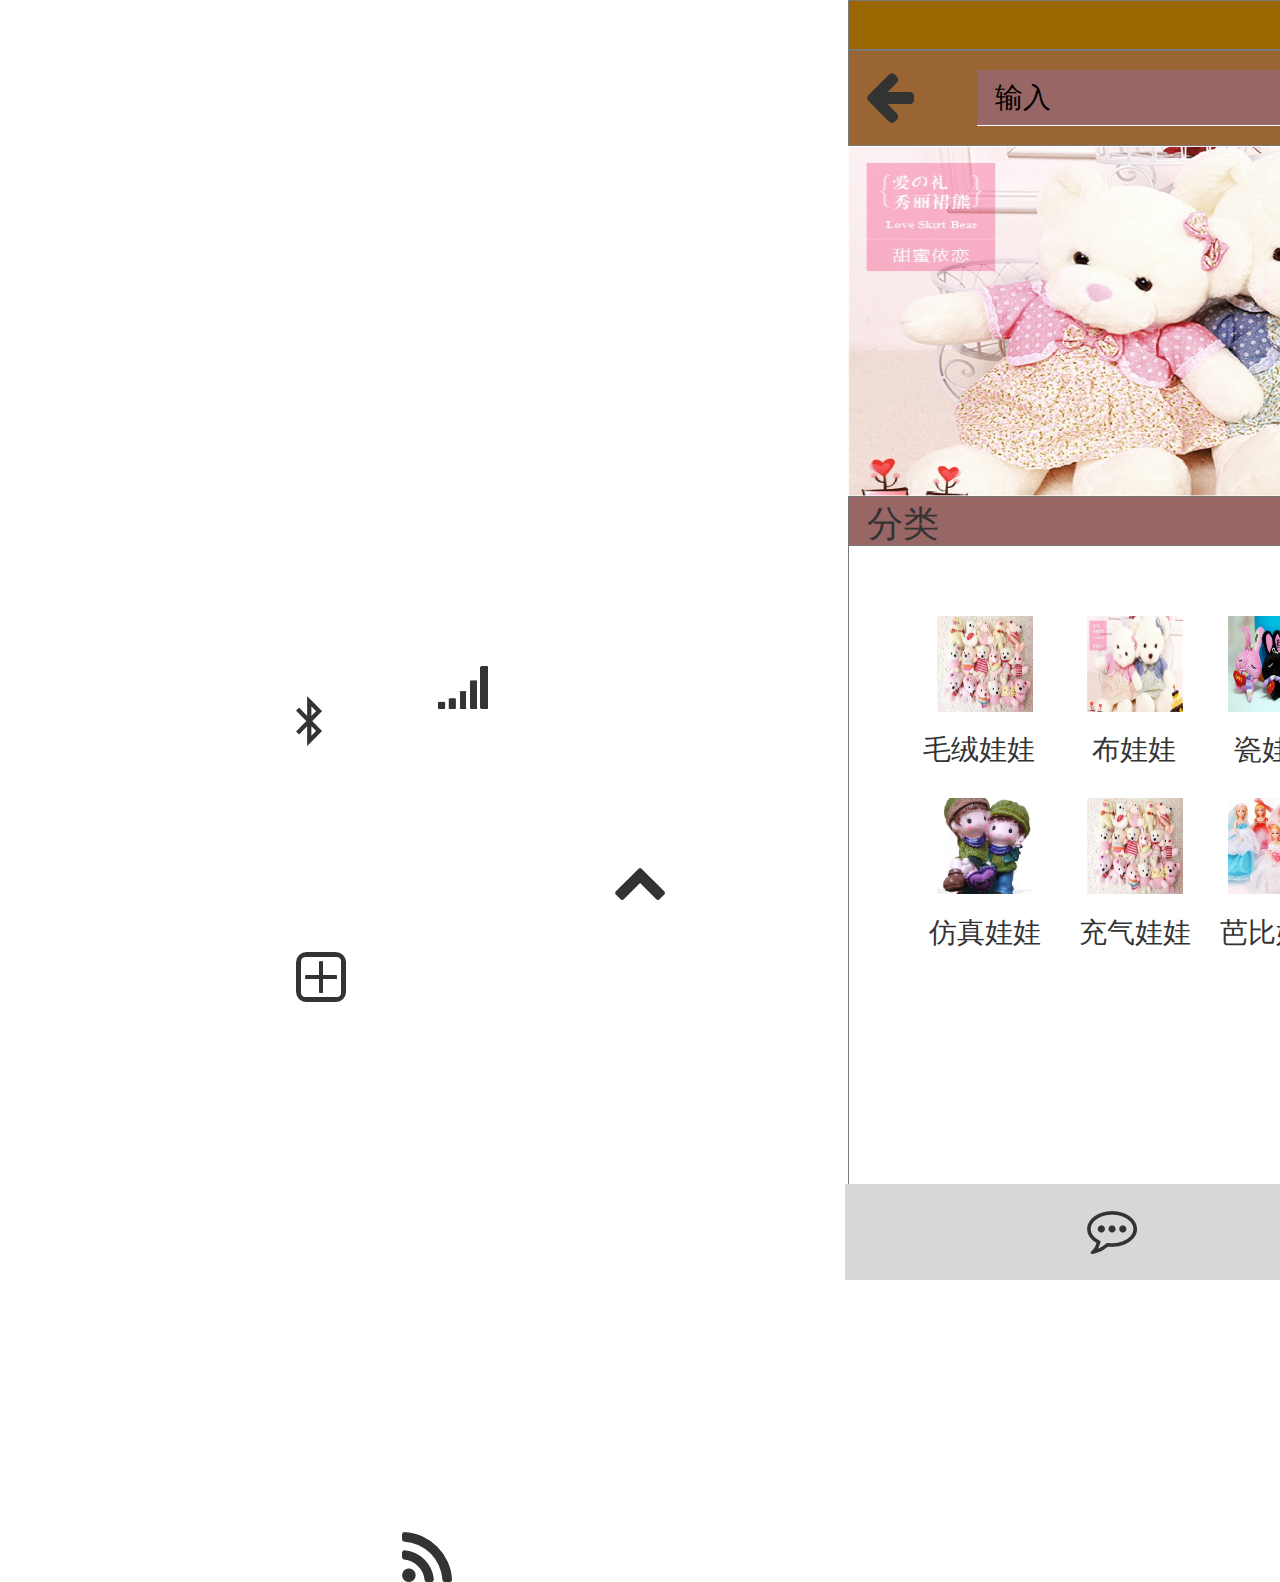
==== commit eab42748: "111" ====
--- a/page1.html
+++ b/page1.html
@@ -12,37 +12,10 @@
     <link href="files/page1/styles.css" type="text/css" rel="stylesheet"/>
     <script src="resources/scripts/jquery-1.7.1.min.js"></script>
     <script src="resources/scripts/jquery-ui-1.8.10.custom.min.js"></script>
-    <script src="resources/scripts/axure/axQuery.js"></script>
-    <script src="resources/scripts/axure/globals.js"></script>
-    <script src="resources/scripts/axutils.js"></script>
-    <script src="resources/scripts/axure/annotation.js"></script>
-    <script src="resources/scripts/axure/axQuery.std.js"></script>
-    <script src="resources/scripts/axure/doc.js"></script>
+    <script src="resources/scripts/prototypePre.js"></script>
     <script src="data/document.js"></script>
-    <script src="resources/scripts/messagecenter.js"></script>
-    <script src="resources/scripts/axure/events.js"></script>
-    <script src="resources/scripts/axure/recording.js"></script>
-    <script src="resources/scripts/axure/action.js"></script>
-    <script src="resources/scripts/axure/expr.js"></script>
-    <script src="resources/scripts/axure/geometry.js"></script>
-    <script src="resources/scripts/axure/flyout.js"></script>
-    <script src="resources/scripts/axure/ie.js"></script>
-    <script src="resources/scripts/axure/model.js"></script>
-    <script src="resources/scripts/axure/repeater.js"></script>
-    <script src="resources/scripts/axure/sto.js"></script>
-    <script src="resources/scripts/axure/utils.temp.js"></script>
-    <script src="resources/scripts/axure/variables.js"></script>
-    <script src="resources/scripts/axure/drag.js"></script>
-    <script src="resources/scripts/axure/move.js"></script>
-    <script src="resources/scripts/axure/visibility.js"></script>
-    <script src="resources/scripts/axure/style.js"></script>
-    <script src="resources/scripts/axure/adaptive.js"></script>
-    <script src="resources/scripts/axure/tree.js"></script>
-    <script src="resources/scripts/axure/init.temp.js"></script>
+    <script src="resources/scripts/prototypePost.js"></script>
     <script src="files/page1/data.js"></script>
-    <script src="resources/scripts/axure/legacy.js"></script>
-    <script src="resources/scripts/axure/viewer.js"></script>
-    <script src="resources/scripts/axure/math.js"></script>
     <script type="text/javascript">
       $axure.utils.getTransparentGifPath = function() { return 'resources/images/transparent.gif'; };
       $axure.utils.getOtherPath = function() { return 'resources/Other.html'; };
@@ -53,378 +26,256 @@
     <div id="base" class="">
 
       <!-- Unnamed (矩形) -->
-      <div id="u45" class="ax_default box_1">
+      <div id="u25" class="ax_default box_1">
+        <div id="u25_div" class=""></div>
+      </div>
+
+      <!-- Unnamed (矩形) -->
+      <div id="u26" class="ax_default box_1">
+        <div id="u26_div" class=""></div>
+        <div id="u26_text" class="text ">
+          <p><span>720</span></p>
+        </div>
+      </div>
+
+      <!-- Unnamed (图片) -->
+      <div id="u27" class="ax_default _图片">
+        <img id="u27_img" class="img " src="images/page1/u27.png"/>
+      </div>
+
+      <!-- Unnamed (形状) -->
+      <div id="u28" class="ax_default icon">
+        <img id="u28_img" class="img " src="images/page1/u28.png"/>
+      </div>
+
+      <!-- Unnamed (形状) -->
+      <div id="u29" class="ax_default icon">
+        <img id="u29_img" class="img " src="images/page1/u29.png"/>
+      </div>
+
+      <!-- Unnamed (形状) -->
+      <div id="u30" class="ax_default icon">
+        <img id="u30_img" class="img " src="images/page1/u30.png"/>
+      </div>
+
+      <!-- Unnamed (动态面板) -->
+      <div id="u31" class="ax_default">
+        <div id="u31_state0" class="panel_state" data-label="State1" style="">
+          <div id="u31_state0_content" class="panel_state_content">
+
+            <!-- Unnamed (形状) -->
+            <div id="u32" class="ax_default icon">
+              <img id="u32_img" class="img " src="images/page1/u32.png"/>
+            </div>
+          </div>
+        </div>
+      </div>
+
+      <!-- Unnamed (形状) -->
+      <div id="u33" class="ax_default icon">
+        <img id="u33_img" class="img " src="images/page1/u33.png"/>
+      </div>
+
+      <!-- Unnamed (矩形) -->
+      <div id="u34" class="ax_default box_1">
+        <div id="u34_div" class=""></div>
+      </div>
+
+      <!-- Unnamed (形状) -->
+      <div id="u35" class="ax_default icon">
+        <img id="u35_img" class="img " src="images/page1/u35.png"/>
+      </div>
+
+      <!-- Unnamed (文本框) -->
+      <div id="u36" class="ax_default text_field">
+        <input id="u36_input" type="text" value="&nbsp; 输入"/>
+      </div>
+
+      <!-- Unnamed (水平线) -->
+      <div id="u37" class="ax_default line">
+        <img id="u37_img" class="img " src="images/page1/u37.png"/>
+      </div>
+
+      <!-- 图片滑动 (动态面板) -->
+      <div id="u38" class="ax_default" data-label="图片滑动">
+        <div id="u38_state0" class="panel_state" data-label="State1" style="">
+          <div id="u38_state0_content" class="panel_state_content">
+
+            <!-- Unnamed (图片) -->
+            <div id="u39" class="ax_default _图片">
+              <img id="u39_img" class="img " src="images/page1/u39.jpg"/>
+            </div>
+          </div>
+        </div>
+        <div id="u38_state1" class="panel_state" data-label="State2" style="visibility: hidden;">
+          <div id="u38_state1_content" class="panel_state_content">
+
+            <!-- Unnamed (图片) -->
+            <div id="u40" class="ax_default _图片">
+              <img id="u40_img" class="img " src="images/page1/u40.jpg"/>
+            </div>
+          </div>
+        </div>
+        <div id="u38_state2" class="panel_state" data-label="State3" style="visibility: hidden;">
+          <div id="u38_state2_content" class="panel_state_content">
+
+            <!-- Unnamed (图片) -->
+            <div id="u41" class="ax_default _图片">
+              <img id="u41_img" class="img " src="images/page1/u41.jpg"/>
+            </div>
+          </div>
+        </div>
+        <div id="u38_state3" class="panel_state" data-label="State4" style="visibility: hidden;">
+          <div id="u38_state3_content" class="panel_state_content">
+
+            <!-- Unnamed (图片) -->
+            <div id="u42" class="ax_default _图片">
+              <img id="u42_img" class="img " src="images/page1/u42.jpg"/>
+            </div>
+          </div>
+        </div>
+      </div>
+
+      <!-- Unnamed (形状) -->
+      <div id="u43" class="ax_default icon">
+        <img id="u43_img" class="img " src="images/page1/u43.png"/>
+      </div>
+
+      <!-- Unnamed (矩形) -->
+      <div id="u44" class="ax_default box_1">
+        <div id="u44_div" class=""></div>
+      </div>
+
+      <!-- Unnamed (矩形) -->
+      <div id="u45" class="ax_default label">
         <div id="u45_div" class=""></div>
-        <!-- Unnamed () -->
-        <div id="u46" class="text" style="display: none; visibility: hidden">
-          <p><span></span></p>
-        </div>
-      </div>
-
-      <!-- Unnamed (矩形) -->
-      <div id="u47" class="ax_default box_1">
-        <div id="u47_div" class=""></div>
-        <!-- Unnamed () -->
-        <div id="u48" class="text" style="visibility: visible;">
-          <p><span>720</span></p>
-        </div>
+        <div id="u45_text" class="text ">
+          <p><span>分类</span></p>
+        </div>
+      </div>
+
+      <!-- Unnamed (图片) -->
+      <div id="u46" class="ax_default _图片">
+        <img id="u46_img" class="img " src="images/page1/u42.jpg"/>
+      </div>
+
+      <!-- Unnamed (图片) -->
+      <div id="u47" class="ax_default _图片">
+        <img id="u47_img" class="img " src="images/page1/u39.jpg"/>
+      </div>
+
+      <!-- Unnamed (图片) -->
+      <div id="u48" class="ax_default _图片">
+        <img id="u48_img" class="img " src="images/page1/u41.jpg"/>
       </div>
 
       <!-- Unnamed (图片) -->
       <div id="u49" class="ax_default _图片">
-        <img id="u49_img" class="img " src="images/page1/u49.png"/>
-        <!-- Unnamed () -->
-        <div id="u50" class="text" style="display: none; visibility: hidden">
-          <p><span></span></p>
-        </div>
-      </div>
-
-      <!-- Unnamed (形状) -->
-      <div id="u51" class="ax_default icon">
-        <img id="u51_img" class="img " src="images/page1/u51.png"/>
-        <!-- Unnamed () -->
-        <div id="u52" class="text" style="display: none; visibility: hidden">
-          <p><span></span></p>
-        </div>
-      </div>
-
-      <!-- Unnamed (形状) -->
-      <div id="u53" class="ax_default icon">
-        <img id="u53_img" class="img " src="images/page1/u53.png"/>
-        <!-- Unnamed () -->
-        <div id="u54" class="text" style="display: none; visibility: hidden">
-          <p><span></span></p>
-        </div>
-      </div>
-
-      <!-- Unnamed (形状) -->
-      <div id="u55" class="ax_default icon">
-        <img id="u55_img" class="img " src="images/page1/u55.png"/>
-        <!-- Unnamed () -->
-        <div id="u56" class="text" style="display: none; visibility: hidden">
-          <p><span></span></p>
-        </div>
-      </div>
-
-      <!-- Unnamed (动态面板) -->
-      <div id="u57" class="ax_default">
-        <div id="u57_state0" class="panel_state" data-label="State1">
-          <div id="u57_state0_content" class="panel_state_content">
-
-            <!-- Unnamed (形状) -->
-            <div id="u58" class="ax_default icon">
-              <img id="u58_img" class="img " src="images/page1/u58.png"/>
-              <!-- Unnamed () -->
-              <div id="u59" class="text" style="display: none; visibility: hidden">
-                <p><span></span></p>
-              </div>
-            </div>
-          </div>
-        </div>
-      </div>
-
-      <!-- Unnamed (形状) -->
-      <div id="u60" class="ax_default icon">
-        <img id="u60_img" class="img " src="images/page1/u60.png"/>
-        <!-- Unnamed () -->
-        <div id="u61" class="text" style="display: none; visibility: hidden">
-          <p><span></span></p>
-        </div>
-      </div>
-
-      <!-- Unnamed (矩形) -->
-      <div id="u62" class="ax_default box_1">
+        <img id="u49_img" class="img " src="images/page1/u49.jpg"/>
+      </div>
+
+      <!-- Unnamed (图片) -->
+      <div id="u50" class="ax_default _图片">
+        <img id="u50_img" class="img " src="images/page1/u50.jpg"/>
+      </div>
+
+      <!-- Unnamed (图片) -->
+      <div id="u51" class="ax_default _图片">
+        <img id="u51_img" class="img " src="images/page1/u42.jpg"/>
+      </div>
+
+      <!-- Unnamed (图片) -->
+      <div id="u52" class="ax_default _图片">
+        <img id="u52_img" class="img " src="images/page1/u52.jpg"/>
+      </div>
+
+      <!-- Unnamed (图片) -->
+      <div id="u53" class="ax_default _图片">
+        <img id="u53_img" class="img " src="images/page1/u53.jpg"/>
+      </div>
+
+      <!-- Unnamed (矩形) -->
+      <div id="u54" class="ax_default label">
+        <div id="u54_div" class=""></div>
+        <div id="u54_text" class="text ">
+          <p><span>毛绒娃娃</span></p>
+        </div>
+      </div>
+
+      <!-- Unnamed (矩形) -->
+      <div id="u55" class="ax_default label">
+        <div id="u55_div" class=""></div>
+        <div id="u55_text" class="text ">
+          <p><span>布娃娃</span></p>
+        </div>
+      </div>
+
+      <!-- Unnamed (矩形) -->
+      <div id="u56" class="ax_default label">
+        <div id="u56_div" class=""></div>
+        <div id="u56_text" class="text ">
+          <p><span>瓷娃娃</span></p>
+        </div>
+      </div>
+
+      <!-- Unnamed (矩形) -->
+      <div id="u57" class="ax_default label">
+        <div id="u57_div" class=""></div>
+        <div id="u57_text" class="text ">
+          <p><span>精品娃娃</span></p>
+        </div>
+      </div>
+
+      <!-- Unnamed (矩形) -->
+      <div id="u58" class="ax_default label">
+        <div id="u58_div" class=""></div>
+        <div id="u58_text" class="text ">
+          <p><span>仿真娃娃</span></p>
+        </div>
+      </div>
+
+      <!-- Unnamed (矩形) -->
+      <div id="u59" class="ax_default label">
+        <div id="u59_div" class=""></div>
+        <div id="u59_text" class="text ">
+          <p><span>充气娃娃</span></p>
+        </div>
+      </div>
+
+      <!-- Unnamed (矩形) -->
+      <div id="u60" class="ax_default label">
+        <div id="u60_div" class=""></div>
+        <div id="u60_text" class="text ">
+          <p><span>芭比娃娃</span></p>
+        </div>
+      </div>
+
+      <!-- Unnamed (矩形) -->
+      <div id="u61" class="ax_default label">
+        <div id="u61_div" class=""></div>
+        <div id="u61_text" class="text ">
+          <p><span>布娃娃</span></p>
+        </div>
+      </div>
+
+      <!-- Unnamed (矩形) -->
+      <div id="u62" class="ax_default box_3">
         <div id="u62_div" class=""></div>
-        <!-- Unnamed () -->
-        <div id="u63" class="text" style="display: none; visibility: hidden">
-          <p><span></span></p>
-        </div>
+      </div>
+
+      <!-- Unnamed (形状) -->
+      <div id="u63" class="ax_default icon">
+        <img id="u63_img" class="img " src="images/page1/u63.png"/>
       </div>
 
       <!-- Unnamed (形状) -->
       <div id="u64" class="ax_default icon">
-        <img id="u64_img" class="img " src="images/首页/u30.png"/>
-        <!-- Unnamed () -->
-        <div id="u65" class="text" style="display: none; visibility: hidden">
-          <p><span></span></p>
-        </div>
-      </div>
-
-      <!-- Unnamed (文本框) -->
-      <div id="u66" class="ax_default text_field">
-        <input id="u66_input" type="text" value="&nbsp; 输入"/>
-      </div>
-
-      <!-- Unnamed (水平线) -->
-      <div id="u67" class="ax_default line">
-        <img id="u67_img" class="img " src="images/page1/u67.png"/>
-        <!-- Unnamed () -->
-        <div id="u68" class="text" style="display: none; visibility: hidden">
-          <p><span></span></p>
-        </div>
-      </div>
-
-      <!-- 图片滑动 (动态面板) -->
-      <div id="u69" class="ax_default" data-label="图片滑动">
-        <div id="u69_state0" class="panel_state" data-label="State1">
-          <div id="u69_state0_content" class="panel_state_content">
-
-            <!-- Unnamed (图片) -->
-            <div id="u70" class="ax_default _图片">
-              <img id="u70_img" class="img " src="images/page1/u70.jpg"/>
-              <!-- Unnamed () -->
-              <div id="u71" class="text" style="display: none; visibility: hidden">
-                <p><span></span></p>
-              </div>
-            </div>
-          </div>
-        </div>
-        <div id="u69_state1" class="panel_state" data-label="State2">
-          <div id="u69_state1_content" class="panel_state_content">
-
-            <!-- Unnamed (图片) -->
-            <div id="u72" class="ax_default _图片">
-              <img id="u72_img" class="img " src="images/page1/u72.jpg"/>
-              <!-- Unnamed () -->
-              <div id="u73" class="text" style="display: none; visibility: hidden">
-                <p><span></span></p>
-              </div>
-            </div>
-          </div>
-        </div>
-        <div id="u69_state2" class="panel_state" data-label="State3">
-          <div id="u69_state2_content" class="panel_state_content">
-
-            <!-- Unnamed (图片) -->
-            <div id="u74" class="ax_default _图片">
-              <img id="u74_img" class="img " src="images/page1/u74.jpg"/>
-              <!-- Unnamed () -->
-              <div id="u75" class="text" style="display: none; visibility: hidden">
-                <p><span></span></p>
-              </div>
-            </div>
-          </div>
-        </div>
-        <div id="u69_state3" class="panel_state" data-label="State4">
-          <div id="u69_state3_content" class="panel_state_content">
-
-            <!-- Unnamed (图片) -->
-            <div id="u76" class="ax_default _图片">
-              <img id="u76_img" class="img " src="images/page1/u76.jpg"/>
-              <!-- Unnamed () -->
-              <div id="u77" class="text" style="display: none; visibility: hidden">
-                <p><span></span></p>
-              </div>
-            </div>
-          </div>
-        </div>
-      </div>
-
-      <!-- Unnamed (形状) -->
-      <div id="u78" class="ax_default icon">
-        <img id="u78_img" class="img " src="images/page1/u78.png"/>
-        <!-- Unnamed () -->
-        <div id="u79" class="text" style="display: none; visibility: hidden">
-          <p><span></span></p>
-        </div>
-      </div>
-
-      <!-- Unnamed (矩形) -->
-      <div id="u80" class="ax_default box_1">
-        <div id="u80_div" class=""></div>
-        <!-- Unnamed () -->
-        <div id="u81" class="text" style="display: none; visibility: hidden">
-          <p><span></span></p>
-        </div>
-      </div>
-
-      <!-- Unnamed (矩形) -->
-      <div id="u82" class="ax_default label">
-        <div id="u82_div" class=""></div>
-        <!-- Unnamed () -->
-        <div id="u83" class="text" style="visibility: visible;">
-          <p><span>分类</span></p>
-        </div>
-      </div>
-
-      <!-- Unnamed (图片) -->
-      <div id="u84" class="ax_default _图片">
-        <img id="u84_img" class="img " src="images/page1/u76.jpg"/>
-        <!-- Unnamed () -->
-        <div id="u85" class="text" style="display: none; visibility: hidden">
-          <p><span></span></p>
-        </div>
-      </div>
-
-      <!-- Unnamed (图片) -->
-      <div id="u86" class="ax_default _图片">
-        <img id="u86_img" class="img " src="images/page1/u70.jpg"/>
-        <!-- Unnamed () -->
-        <div id="u87" class="text" style="display: none; visibility: hidden">
-          <p><span></span></p>
-        </div>
-      </div>
-
-      <!-- Unnamed (图片) -->
-      <div id="u88" class="ax_default _图片">
-        <img id="u88_img" class="img " src="images/page1/u74.jpg"/>
-        <!-- Unnamed () -->
-        <div id="u89" class="text" style="display: none; visibility: hidden">
-          <p><span></span></p>
-        </div>
-      </div>
-
-      <!-- Unnamed (图片) -->
-      <div id="u90" class="ax_default _图片">
-        <img id="u90_img" class="img " src="images/page1/u90.jpg"/>
-        <!-- Unnamed () -->
-        <div id="u91" class="text" style="display: none; visibility: hidden">
-          <p><span></span></p>
-        </div>
-      </div>
-
-      <!-- Unnamed (图片) -->
-      <div id="u92" class="ax_default _图片">
-        <img id="u92_img" class="img " src="images/page1/u92.jpg"/>
-        <!-- Unnamed () -->
-        <div id="u93" class="text" style="display: none; visibility: hidden">
-          <p><span></span></p>
-        </div>
-      </div>
-
-      <!-- Unnamed (图片) -->
-      <div id="u94" class="ax_default _图片">
-        <img id="u94_img" class="img " src="images/page1/u76.jpg"/>
-        <!-- Unnamed () -->
-        <div id="u95" class="text" style="display: none; visibility: hidden">
-          <p><span></span></p>
-        </div>
-      </div>
-
-      <!-- Unnamed (图片) -->
-      <div id="u96" class="ax_default _图片">
-        <img id="u96_img" class="img " src="images/page1/u96.jpg"/>
-        <!-- Unnamed () -->
-        <div id="u97" class="text" style="display: none; visibility: hidden">
-          <p><span></span></p>
-        </div>
-      </div>
-
-      <!-- Unnamed (图片) -->
-      <div id="u98" class="ax_default _图片">
-        <img id="u98_img" class="img " src="images/page1/u98.jpg"/>
-        <!-- Unnamed () -->
-        <div id="u99" class="text" style="display: none; visibility: hidden">
-          <p><span></span></p>
-        </div>
-      </div>
-
-      <!-- Unnamed (矩形) -->
-      <div id="u100" class="ax_default label">
-        <div id="u100_div" class=""></div>
-        <!-- Unnamed () -->
-        <div id="u101" class="text" style="visibility: visible;">
-          <p><span>毛绒娃娃</span></p>
-        </div>
-      </div>
-
-      <!-- Unnamed (矩形) -->
-      <div id="u102" class="ax_default label">
-        <div id="u102_div" class=""></div>
-        <!-- Unnamed () -->
-        <div id="u103" class="text" style="visibility: visible;">
-          <p><span>布娃娃</span></p>
-        </div>
-      </div>
-
-      <!-- Unnamed (矩形) -->
-      <div id="u104" class="ax_default label">
-        <div id="u104_div" class=""></div>
-        <!-- Unnamed () -->
-        <div id="u105" class="text" style="visibility: visible;">
-          <p><span>瓷娃娃</span></p>
-        </div>
-      </div>
-
-      <!-- Unnamed (矩形) -->
-      <div id="u106" class="ax_default label">
-        <div id="u106_div" class=""></div>
-        <!-- Unnamed () -->
-        <div id="u107" class="text" style="visibility: visible;">
-          <p><span>精品娃娃</span></p>
-        </div>
-      </div>
-
-      <!-- Unnamed (矩形) -->
-      <div id="u108" class="ax_default label">
-        <div id="u108_div" class=""></div>
-        <!-- Unnamed () -->
-        <div id="u109" class="text" style="visibility: visible;">
-          <p><span>仿真娃娃</span></p>
-        </div>
-      </div>
-
-      <!-- Unnamed (矩形) -->
-      <div id="u110" class="ax_default label">
-        <div id="u110_div" class=""></div>
-        <!-- Unnamed () -->
-        <div id="u111" class="text" style="visibility: visible;">
-          <p><span>充气娃娃</span></p>
-        </div>
-      </div>
-
-      <!-- Unnamed (矩形) -->
-      <div id="u112" class="ax_default label">
-        <div id="u112_div" class=""></div>
-        <!-- Unnamed () -->
-        <div id="u113" class="text" style="visibility: visible;">
-          <p><span>芭比娃娃</span></p>
-        </div>
-      </div>
-
-      <!-- Unnamed (矩形) -->
-      <div id="u114" class="ax_default label">
-        <div id="u114_div" class=""></div>
-        <!-- Unnamed () -->
-        <div id="u115" class="text" style="visibility: visible;">
-          <p><span>布娃娃</span></p>
-        </div>
-      </div>
-
-      <!-- Unnamed (矩形) -->
-      <div id="u116" class="ax_default box_3">
-        <div id="u116_div" class=""></div>
-        <!-- Unnamed () -->
-        <div id="u117" class="text" style="display: none; visibility: hidden">
-          <p><span></span></p>
-        </div>
-      </div>
-
-      <!-- Unnamed (形状) -->
-      <div id="u118" class="ax_default icon">
-        <img id="u118_img" class="img " src="images/page1/u118.png"/>
-        <!-- Unnamed () -->
-        <div id="u119" class="text" style="display: none; visibility: hidden">
-          <p><span></span></p>
-        </div>
-      </div>
-
-      <!-- Unnamed (形状) -->
-      <div id="u120" class="ax_default icon">
-        <img id="u120_img" class="img " src="images/page1/u120.png"/>
-        <!-- Unnamed () -->
-        <div id="u121" class="text" style="display: none; visibility: hidden">
-          <p><span></span></p>
-        </div>
-      </div>
-
-      <!-- Unnamed (形状) -->
-      <div id="u122" class="ax_default icon">
-        <img id="u122_img" class="img " src="images/首页/u22.png"/>
-        <!-- Unnamed () -->
-        <div id="u123" class="text" style="display: none; visibility: hidden">
-          <p><span></span></p>
-        </div>
+        <img id="u64_img" class="img " src="images/page1/u64.png"/>
+      </div>
+
+      <!-- Unnamed (形状) -->
+      <div id="u65" class="ax_default icon">
+        <img id="u65_img" class="img " src="images/page1/u65.png"/>
       </div>
     </div>
   </body>
--- a/data/styles.css
+++ b/data/styles.css
@@ -21,35 +21,41 @@
 ._一级标题 {
   font-family:'Arial Normal', 'Arial';
   font-weight:bold;
+  font-style:normal;
   font-size:32px;
   text-align:left;
 }
 ._二级标题 {
   font-family:'Arial Normal', 'Arial';
   font-weight:bold;
+  font-style:normal;
   font-size:24px;
   text-align:left;
 }
 ._三级标题 {
   font-family:'Arial Normal', 'Arial';
   font-weight:bold;
+  font-style:normal;
   font-size:18px;
   text-align:left;
 }
 ._四级标题 {
   font-family:'Arial Normal', 'Arial';
   font-weight:bold;
+  font-style:normal;
   font-size:14px;
   text-align:left;
 }
 ._五级标题 {
   font-family:'Arial Normal', 'Arial';
   font-weight:bold;
+  font-style:normal;
   text-align:left;
 }
 ._六级标题 {
   font-family:'Arial Normal', 'Arial';
   font-weight:bold;
+  font-style:normal;
   font-size:10px;
   text-align:left;
 }
--- a/files/page1/styles.css
+++ b/files/page1/styles.css
@@ -12,7 +12,8 @@
   position:absolute;
   z-index:0;
 }
-#u45_div {
+#u25_div {
+  border-width:0px;
   position:absolute;
   left:0px;
   top:0px;
@@ -29,22 +30,25 @@
   -webkit-box-shadow:none;
   box-shadow:none;
 }
-#u45 {
+#u25 {
+  border-width:0px;
   position:absolute;
   left:848px;
   top:0px;
   width:720px;
   height:1280px;
 }
-#u46 {
-  position:absolute;
-  left:2px;
-  top:632px;
-  width:716px;
-  visibility:hidden;
-  word-wrap:break-word;
-}
-#u47_div {
+#u25_text {
+  border-width:0px;
+  position:absolute;
+  left:0px;
+  top:0px;
+  width:0px;
+  visibility:hidden;
+  word-wrap:break-word;
+}
+#u26_div {
+  border-width:0px;
   position:absolute;
   left:0px;
   top:0px;
@@ -61,172 +65,196 @@
   -webkit-box-shadow:none;
   box-shadow:none;
 }
-#u47 {
+#u26 {
+  border-width:0px;
   position:absolute;
   left:848px;
   top:50px;
   width:720px;
   height:96px;
 }
-#u48 {
+#u26_text {
+  border-width:0px;
   position:absolute;
   left:2px;
   top:40px;
   width:716px;
   word-wrap:break-word;
 }
-#u49_img {
+#u27_img {
+  border-width:0px;
   position:absolute;
   left:0px;
   top:0px;
   width:720px;
   height:1280px;
 }
-#u49 {
+#u27 {
+  border-width:0px;
   position:absolute;
   left:1626px;
   top:0px;
   width:720px;
   height:1280px;
 }
-#u50 {
-  position:absolute;
-  left:2px;
-  top:632px;
-  width:716px;
-  visibility:hidden;
-  word-wrap:break-word;
-}
-#u51_img {
+#u27_text {
+  border-width:0px;
+  position:absolute;
+  left:0px;
+  top:0px;
+  width:0px;
+  visibility:hidden;
+  word-wrap:break-word;
+}
+#u28_img {
+  border-width:0px;
   position:absolute;
   left:0px;
   top:0px;
   width:26px;
   height:50px;
 }
-#u51 {
+#u28 {
+  border-width:0px;
   position:absolute;
   left:296px;
   top:696px;
   width:26px;
   height:50px;
 }
-#u52 {
-  position:absolute;
-  left:2px;
-  top:17px;
-  width:22px;
-  visibility:hidden;
-  word-wrap:break-word;
-}
-#u53_img {
-  position:absolute;
-  left:0px;
-  top:0px;
-  width:50px;
-  height:50px;
-}
-#u53 {
+#u28_text {
+  border-width:0px;
+  position:absolute;
+  left:0px;
+  top:0px;
+  width:0px;
+  visibility:hidden;
+  word-wrap:break-word;
+}
+#u29_img {
+  border-width:0px;
+  position:absolute;
+  left:0px;
+  top:0px;
+  width:50px;
+  height:50px;
+}
+#u29 {
+  border-width:0px;
   position:absolute;
   left:402px;
   top:1532px;
   width:50px;
   height:50px;
 }
-#u54 {
-  position:absolute;
-  left:2px;
-  top:17px;
-  width:46px;
-  visibility:hidden;
-  word-wrap:break-word;
-}
-#u55_img {
+#u29_text {
+  border-width:0px;
+  position:absolute;
+  left:0px;
+  top:0px;
+  width:0px;
+  visibility:hidden;
+  word-wrap:break-word;
+}
+#u30_img {
+  border-width:0px;
   position:absolute;
   left:0px;
   top:0px;
   width:50px;
   height:43px;
 }
-#u55 {
+#u30 {
+  border-width:0px;
   position:absolute;
   left:438px;
   top:666px;
   width:50px;
   height:43px;
 }
-#u56 {
-  position:absolute;
-  left:2px;
-  top:14px;
-  width:46px;
-  visibility:hidden;
-  word-wrap:break-word;
-}
-#u57 {
+#u30_text {
+  border-width:0px;
+  position:absolute;
+  left:0px;
+  top:0px;
+  width:0px;
+  visibility:hidden;
+  word-wrap:break-word;
+}
+#u31 {
   position:fixed;
   left:50%;
   margin-left:-25px;
   bottom:0px;
 }
-#u57_state0 {
+#u31_state0 {
   position:relative;
   left:0px;
   top:0px;
+  width:50px;
+  height:32px;
   background-image:none;
 }
-#u57_state0_content {
+#u31_state0_content {
+  border-width:0px;
   position:absolute;
   left:0px;
   top:0px;
   width:1px;
   height:1px;
 }
-#u58_img {
+#u32_img {
+  border-width:0px;
   position:absolute;
   left:0px;
   top:0px;
   width:50px;
   height:32px;
 }
-#u58 {
+#u32 {
+  border-width:0px;
   position:absolute;
   left:0px;
   top:0px;
   width:50px;
   height:32px;
 }
-#u59 {
-  position:absolute;
-  left:2px;
-  top:8px;
-  width:46px;
-  visibility:hidden;
-  word-wrap:break-word;
-}
-#u60_img {
+#u32_text {
+  border-width:0px;
+  position:absolute;
+  left:0px;
+  top:0px;
+  width:0px;
+  visibility:hidden;
+  word-wrap:break-word;
+}
+#u33_img {
+  border-width:0px;
   position:absolute;
   left:0px;
   top:0px;
   width:47px;
   height:50px;
 }
-#u60 {
+#u33 {
+  border-width:0px;
   position:absolute;
   left:867px;
   top:73px;
   width:47px;
   height:50px;
 }
-#u61 {
-  position:absolute;
-  left:2px;
-  top:17px;
-  width:43px;
-  visibility:hidden;
-  word-wrap:break-word;
-}
-#u62_div {
+#u33_text {
+  border-width:0px;
+  position:absolute;
+  left:0px;
+  top:0px;
+  width:0px;
+  visibility:hidden;
+  word-wrap:break-word;
+}
+#u34_div {
+  border-width:0px;
   position:absolute;
   left:0px;
   top:0px;
@@ -243,51 +271,57 @@
   -webkit-box-shadow:none;
   box-shadow:none;
 }
-#u62 {
+#u34 {
+  border-width:0px;
   position:absolute;
   left:848px;
   top:0px;
   width:720px;
   height:50px;
 }
-#u63 {
-  position:absolute;
-  left:2px;
-  top:17px;
-  width:716px;
-  visibility:hidden;
-  word-wrap:break-word;
-}
-#u64_img {
+#u34_text {
+  border-width:0px;
+  position:absolute;
+  left:0px;
+  top:0px;
+  width:0px;
+  visibility:hidden;
+  word-wrap:break-word;
+}
+#u35_img {
+  border-width:0px;
   position:absolute;
   left:0px;
   top:0px;
   width:14px;
   height:50px;
 }
-#u64 {
+#u35 {
+  border-width:0px;
   position:absolute;
   left:1537px;
   top:73px;
   width:14px;
   height:50px;
 }
-#u65 {
-  position:absolute;
-  left:2px;
-  top:17px;
-  width:10px;
-  visibility:hidden;
-  word-wrap:break-word;
-}
-#u66 {
+#u35_text {
+  border-width:0px;
+  position:absolute;
+  left:0px;
+  top:0px;
+  width:0px;
+  visibility:hidden;
+  word-wrap:break-word;
+}
+#u36 {
+  border-width:0px;
   position:absolute;
   left:977px;
   top:70px;
   width:520px;
   height:56px;
 }
-#u66_input {
+#u36_input {
   position:absolute;
   left:0px;
   top:0px;
@@ -304,199 +338,230 @@
   border-color:transparent;
   outline-style:none;
 }
-#u67_img {
+#u37_img {
+  border-width:0px;
   position:absolute;
   left:0px;
   top:0px;
   width:521px;
   height:2px;
 }
-#u67 {
+#u37 {
+  border-width:0px;
   position:absolute;
   left:977px;
   top:125px;
   width:520px;
   height:1px;
 }
-#u68 {
-  position:absolute;
-  left:2px;
-  top:-8px;
-  width:516px;
-  visibility:hidden;
-  word-wrap:break-word;
-}
-#u69 {
+#u37_text {
+  border-width:0px;
+  position:absolute;
+  left:0px;
+  top:0px;
+  width:0px;
+  visibility:hidden;
+  word-wrap:break-word;
+}
+#u38 {
   position:absolute;
   left:848px;
   top:146px;
 }
-#u69_state0 {
+#u38_state0 {
   position:relative;
   left:0px;
   top:0px;
+  width:720px;
+  height:350px;
   background-image:none;
 }
-#u69_state0_content {
+#u38_state0_content {
+  border-width:0px;
   position:absolute;
   left:0px;
   top:0px;
   width:1px;
   height:1px;
 }
-#u70_img {
+#u39_img {
+  border-width:0px;
   position:absolute;
   left:0px;
   top:0px;
   width:720px;
   height:350px;
 }
-#u70 {
+#u39 {
+  border-width:0px;
   position:absolute;
   left:0px;
   top:0px;
   width:720px;
   height:350px;
 }
-#u71 {
-  position:absolute;
-  left:2px;
-  top:167px;
-  width:716px;
-  visibility:hidden;
-  word-wrap:break-word;
-}
-#u69_state1 {
+#u39_text {
+  border-width:0px;
+  position:absolute;
+  left:0px;
+  top:0px;
+  width:0px;
+  visibility:hidden;
+  word-wrap:break-word;
+}
+#u38_state1 {
   position:relative;
   left:0px;
   top:0px;
+  width:720px;
+  height:350px;
   visibility:hidden;
   background-image:none;
 }
-#u69_state1_content {
+#u38_state1_content {
+  border-width:0px;
   position:absolute;
   left:0px;
   top:0px;
   width:1px;
   height:1px;
 }
-#u72_img {
+#u40_img {
+  border-width:0px;
   position:absolute;
   left:0px;
   top:0px;
   width:720px;
   height:350px;
 }
-#u72 {
+#u40 {
+  border-width:0px;
   position:absolute;
   left:0px;
   top:0px;
   width:720px;
   height:350px;
 }
-#u73 {
-  position:absolute;
-  left:2px;
-  top:167px;
-  width:716px;
-  visibility:hidden;
-  word-wrap:break-word;
-}
-#u69_state2 {
+#u40_text {
+  border-width:0px;
+  position:absolute;
+  left:0px;
+  top:0px;
+  width:0px;
+  visibility:hidden;
+  word-wrap:break-word;
+}
+#u38_state2 {
   position:relative;
   left:0px;
   top:0px;
+  width:720px;
+  height:350px;
   visibility:hidden;
   background-image:none;
 }
-#u69_state2_content {
+#u38_state2_content {
+  border-width:0px;
   position:absolute;
   left:0px;
   top:0px;
   width:1px;
   height:1px;
 }
-#u74_img {
+#u41_img {
+  border-width:0px;
   position:absolute;
   left:0px;
   top:0px;
   width:720px;
   height:350px;
 }
-#u74 {
+#u41 {
+  border-width:0px;
   position:absolute;
   left:0px;
   top:0px;
   width:720px;
   height:350px;
 }
-#u75 {
-  position:absolute;
-  left:2px;
-  top:167px;
-  width:716px;
-  visibility:hidden;
-  word-wrap:break-word;
-}
-#u69_state3 {
+#u41_text {
+  border-width:0px;
+  position:absolute;
+  left:0px;
+  top:0px;
+  width:0px;
+  visibility:hidden;
+  word-wrap:break-word;
+}
+#u38_state3 {
   position:relative;
   left:0px;
   top:0px;
+  width:720px;
+  height:350px;
   visibility:hidden;
   background-image:none;
 }
-#u69_state3_content {
+#u38_state3_content {
+  border-width:0px;
   position:absolute;
   left:0px;
   top:0px;
   width:1px;
   height:1px;
 }
-#u76_img {
+#u42_img {
+  border-width:0px;
   position:absolute;
   left:0px;
   top:0px;
   width:720px;
   height:350px;
 }
-#u76 {
+#u42 {
+  border-width:0px;
   position:absolute;
   left:0px;
   top:0px;
   width:720px;
   height:350px;
 }
-#u77 {
-  position:absolute;
-  left:2px;
-  top:167px;
-  width:716px;
-  visibility:hidden;
-  word-wrap:break-word;
-}
-#u78_img {
-  position:absolute;
-  left:0px;
-  top:0px;
-  width:50px;
-  height:50px;
-}
-#u78 {
+#u42_text {
+  border-width:0px;
+  position:absolute;
+  left:0px;
+  top:0px;
+  width:0px;
+  visibility:hidden;
+  word-wrap:break-word;
+}
+#u43_img {
+  border-width:0px;
+  position:absolute;
+  left:0px;
+  top:0px;
+  width:50px;
+  height:50px;
+}
+#u43 {
+  border-width:0px;
   position:absolute;
   left:1447px;
   top:73px;
   width:50px;
   height:50px;
 }
-#u79 {
-  position:absolute;
-  left:2px;
-  top:17px;
-  width:46px;
-  visibility:hidden;
-  word-wrap:break-word;
-}
-#u80_div {
+#u43_text {
+  border-width:0px;
+  position:absolute;
+  left:0px;
+  top:0px;
+  width:0px;
+  visibility:hidden;
+  word-wrap:break-word;
+}
+#u44_div {
+  border-width:0px;
   position:absolute;
   left:0px;
   top:0px;
@@ -513,22 +578,25 @@
   -webkit-box-shadow:none;
   box-shadow:none;
 }
-#u80 {
+#u44 {
+  border-width:0px;
   position:absolute;
   left:848px;
   top:496px;
   width:720px;
   height:50px;
 }
-#u81 {
-  position:absolute;
-  left:2px;
-  top:17px;
-  width:716px;
-  visibility:hidden;
-  word-wrap:break-word;
-}
-#u82_div {
+#u44_text {
+  border-width:0px;
+  position:absolute;
+  left:0px;
+  top:0px;
+  width:0px;
+  visibility:hidden;
+  word-wrap:break-word;
+}
+#u45_div {
+  border-width:0px;
   position:absolute;
   left:0px;
   top:0px;
@@ -543,7 +611,8 @@
   box-shadow:none;
   font-size:36px;
 }
-#u82 {
+#u45 {
+  border-width:0px;
   position:absolute;
   left:867px;
   top:500px;
@@ -551,190 +620,216 @@
   height:42px;
   font-size:36px;
 }
-#u83 {
+#u45_text {
+  border-width:0px;
   position:absolute;
   left:0px;
   top:0px;
   width:73px;
   white-space:nowrap;
 }
-#u84_img {
-  position:absolute;
-  left:0px;
-  top:0px;
-  width:96px;
-  height:96px;
-}
-#u84 {
+#u46_img {
+  border-width:0px;
+  position:absolute;
+  left:0px;
+  top:0px;
+  width:96px;
+  height:96px;
+}
+#u46 {
+  border-width:0px;
   position:absolute;
   left:937px;
   top:616px;
   width:96px;
   height:96px;
 }
-#u85 {
-  position:absolute;
-  left:2px;
-  top:40px;
-  width:92px;
-  visibility:hidden;
-  word-wrap:break-word;
-}
-#u86_img {
-  position:absolute;
-  left:0px;
-  top:0px;
-  width:96px;
-  height:96px;
-}
-#u86 {
+#u46_text {
+  border-width:0px;
+  position:absolute;
+  left:0px;
+  top:0px;
+  width:0px;
+  visibility:hidden;
+  word-wrap:break-word;
+}
+#u47_img {
+  border-width:0px;
+  position:absolute;
+  left:0px;
+  top:0px;
+  width:96px;
+  height:96px;
+}
+#u47 {
+  border-width:0px;
   position:absolute;
   left:1087px;
   top:616px;
   width:96px;
   height:96px;
 }
-#u87 {
-  position:absolute;
-  left:2px;
-  top:40px;
-  width:92px;
-  visibility:hidden;
-  word-wrap:break-word;
-}
-#u88_img {
-  position:absolute;
-  left:0px;
-  top:0px;
-  width:96px;
-  height:96px;
-}
-#u88 {
+#u47_text {
+  border-width:0px;
+  position:absolute;
+  left:0px;
+  top:0px;
+  width:0px;
+  visibility:hidden;
+  word-wrap:break-word;
+}
+#u48_img {
+  border-width:0px;
+  position:absolute;
+  left:0px;
+  top:0px;
+  width:96px;
+  height:96px;
+}
+#u48 {
+  border-width:0px;
   position:absolute;
   left:1228px;
   top:616px;
   width:96px;
   height:96px;
 }
-#u89 {
-  position:absolute;
-  left:2px;
-  top:40px;
-  width:92px;
-  visibility:hidden;
-  word-wrap:break-word;
-}
-#u90_img {
-  position:absolute;
-  left:0px;
-  top:0px;
-  width:96px;
-  height:96px;
-}
-#u90 {
+#u48_text {
+  border-width:0px;
+  position:absolute;
+  left:0px;
+  top:0px;
+  width:0px;
+  visibility:hidden;
+  word-wrap:break-word;
+}
+#u49_img {
+  border-width:0px;
+  position:absolute;
+  left:0px;
+  top:0px;
+  width:96px;
+  height:96px;
+}
+#u49 {
+  border-width:0px;
   position:absolute;
   left:1362px;
   top:616px;
   width:96px;
   height:96px;
 }
-#u91 {
-  position:absolute;
-  left:2px;
-  top:40px;
-  width:92px;
-  visibility:hidden;
-  word-wrap:break-word;
-}
-#u92_img {
-  position:absolute;
-  left:0px;
-  top:0px;
-  width:96px;
-  height:96px;
-}
-#u92 {
+#u49_text {
+  border-width:0px;
+  position:absolute;
+  left:0px;
+  top:0px;
+  width:0px;
+  visibility:hidden;
+  word-wrap:break-word;
+}
+#u50_img {
+  border-width:0px;
+  position:absolute;
+  left:0px;
+  top:0px;
+  width:96px;
+  height:96px;
+}
+#u50 {
+  border-width:0px;
   position:absolute;
   left:937px;
   top:798px;
   width:96px;
   height:96px;
 }
-#u93 {
-  position:absolute;
-  left:2px;
-  top:40px;
-  width:92px;
-  visibility:hidden;
-  word-wrap:break-word;
-}
-#u94_img {
-  position:absolute;
-  left:0px;
-  top:0px;
-  width:96px;
-  height:96px;
-}
-#u94 {
+#u50_text {
+  border-width:0px;
+  position:absolute;
+  left:0px;
+  top:0px;
+  width:0px;
+  visibility:hidden;
+  word-wrap:break-word;
+}
+#u51_img {
+  border-width:0px;
+  position:absolute;
+  left:0px;
+  top:0px;
+  width:96px;
+  height:96px;
+}
+#u51 {
+  border-width:0px;
   position:absolute;
   left:1087px;
   top:798px;
   width:96px;
   height:96px;
 }
-#u95 {
-  position:absolute;
-  left:2px;
-  top:40px;
-  width:92px;
-  visibility:hidden;
-  word-wrap:break-word;
-}
-#u96_img {
-  position:absolute;
-  left:0px;
-  top:0px;
-  width:96px;
-  height:96px;
-}
-#u96 {
+#u51_text {
+  border-width:0px;
+  position:absolute;
+  left:0px;
+  top:0px;
+  width:0px;
+  visibility:hidden;
+  word-wrap:break-word;
+}
+#u52_img {
+  border-width:0px;
+  position:absolute;
+  left:0px;
+  top:0px;
+  width:96px;
+  height:96px;
+}
+#u52 {
+  border-width:0px;
   position:absolute;
   left:1228px;
   top:798px;
   width:96px;
   height:96px;
 }
-#u97 {
-  position:absolute;
-  left:2px;
-  top:40px;
-  width:92px;
-  visibility:hidden;
-  word-wrap:break-word;
-}
-#u98_img {
-  position:absolute;
-  left:0px;
-  top:0px;
-  width:96px;
-  height:96px;
-}
-#u98 {
+#u52_text {
+  border-width:0px;
+  position:absolute;
+  left:0px;
+  top:0px;
+  width:0px;
+  visibility:hidden;
+  word-wrap:break-word;
+}
+#u53_img {
+  border-width:0px;
+  position:absolute;
+  left:0px;
+  top:0px;
+  width:96px;
+  height:96px;
+}
+#u53 {
+  border-width:0px;
   position:absolute;
   left:1362px;
   top:798px;
   width:96px;
   height:96px;
 }
-#u99 {
-  position:absolute;
-  left:2px;
-  top:40px;
-  width:92px;
-  visibility:hidden;
-  word-wrap:break-word;
-}
-#u100_div {
+#u53_text {
+  border-width:0px;
+  position:absolute;
+  left:0px;
+  top:0px;
+  width:0px;
+  visibility:hidden;
+  word-wrap:break-word;
+}
+#u54_div {
+  border-width:0px;
   position:absolute;
   left:0px;
   top:0px;
@@ -749,7 +844,8 @@
   box-shadow:none;
   font-size:28px;
 }
-#u100 {
+#u54 {
+  border-width:0px;
   position:absolute;
   left:923px;
   top:731px;
@@ -757,14 +853,16 @@
   height:38px;
   font-size:28px;
 }
-#u101 {
+#u54_text {
+  border-width:0px;
   position:absolute;
   left:0px;
   top:0px;
   width:124px;
   word-wrap:break-word;
 }
-#u102_div {
+#u55_div {
+  border-width:0px;
   position:absolute;
   left:0px;
   top:0px;
@@ -779,7 +877,8 @@
   box-shadow:none;
   font-size:28px;
 }
-#u102 {
+#u55 {
+  border-width:0px;
   position:absolute;
   left:1092px;
   top:731px;
@@ -787,14 +886,16 @@
   height:36px;
   font-size:28px;
 }
-#u103 {
+#u55_text {
+  border-width:0px;
   position:absolute;
   left:0px;
   top:0px;
   width:87px;
   word-wrap:break-word;
 }
-#u104_div {
+#u56_div {
+  border-width:0px;
   position:absolute;
   left:0px;
   top:0px;
@@ -809,7 +910,8 @@
   box-shadow:none;
   font-size:28px;
 }
-#u104 {
+#u56 {
+  border-width:0px;
   position:absolute;
   left:1234px;
   top:731px;
@@ -817,14 +919,16 @@
   height:33px;
   font-size:28px;
 }
-#u105 {
+#u56_text {
+  border-width:0px;
   position:absolute;
   left:0px;
   top:0px;
   width:85px;
   white-space:nowrap;
 }
-#u106_div {
+#u57_div {
+  border-width:0px;
   position:absolute;
   left:0px;
   top:0px;
@@ -839,7 +943,8 @@
   box-shadow:none;
   font-size:28px;
 }
-#u106 {
+#u57 {
+  border-width:0px;
   position:absolute;
   left:1354px;
   top:731px;
@@ -847,14 +952,16 @@
   height:33px;
   font-size:28px;
 }
-#u107 {
+#u57_text {
+  border-width:0px;
   position:absolute;
   left:0px;
   top:0px;
   width:113px;
   white-space:nowrap;
 }
-#u108_div {
+#u58_div {
+  border-width:0px;
   position:absolute;
   left:0px;
   top:0px;
@@ -869,7 +976,8 @@
   box-shadow:none;
   font-size:28px;
 }
-#u108 {
+#u58 {
+  border-width:0px;
   position:absolute;
   left:929px;
   top:914px;
@@ -877,14 +985,16 @@
   height:33px;
   font-size:28px;
 }
-#u109 {
+#u58_text {
+  border-width:0px;
   position:absolute;
   left:0px;
   top:0px;
   width:113px;
   white-space:nowrap;
 }
-#u110_div {
+#u59_div {
+  border-width:0px;
   position:absolute;
   left:0px;
   top:0px;
@@ -899,7 +1009,8 @@
   box-shadow:none;
   font-size:28px;
 }
-#u110 {
+#u59 {
+  border-width:0px;
   position:absolute;
   left:1079px;
   top:914px;
@@ -907,14 +1018,16 @@
   height:33px;
   font-size:28px;
 }
-#u111 {
+#u59_text {
+  border-width:0px;
   position:absolute;
   left:0px;
   top:0px;
   width:113px;
   white-space:nowrap;
 }
-#u112_div {
+#u60_div {
+  border-width:0px;
   position:absolute;
   left:0px;
   top:0px;
@@ -929,7 +1042,8 @@
   box-shadow:none;
   font-size:28px;
 }
-#u112 {
+#u60 {
+  border-width:0px;
   position:absolute;
   left:1220px;
   top:914px;
@@ -937,14 +1051,16 @@
   height:33px;
   font-size:28px;
 }
-#u113 {
+#u60_text {
+  border-width:0px;
   position:absolute;
   left:0px;
   top:0px;
   width:113px;
   white-space:nowrap;
 }
-#u114_div {
+#u61_div {
+  border-width:0px;
   position:absolute;
   left:0px;
   top:0px;
@@ -959,7 +1075,8 @@
   box-shadow:none;
   font-size:28px;
 }
-#u114 {
+#u61 {
+  border-width:0px;
   position:absolute;
   left:1368px;
   top:914px;
@@ -967,14 +1084,16 @@
   height:33px;
   font-size:28px;
 }
-#u115 {
+#u61_text {
+  border-width:0px;
   position:absolute;
   left:0px;
   top:0px;
   width:85px;
   white-space:nowrap;
 }
-#u116_div {
+#u62_div {
+  border-width:0px;
   position:absolute;
   left:0px;
   top:0px;
@@ -988,84 +1107,95 @@
   -webkit-box-shadow:none;
   box-shadow:none;
 }
-#u116 {
+#u62 {
+  border-width:0px;
   position:absolute;
   left:845px;
   top:1184px;
   width:720px;
   height:96px;
 }
-#u117 {
-  position:absolute;
-  left:2px;
-  top:40px;
-  width:716px;
-  visibility:hidden;
-  word-wrap:break-word;
-}
-#u118_img {
+#u62_text {
+  border-width:0px;
+  position:absolute;
+  left:0px;
+  top:0px;
+  width:0px;
+  visibility:hidden;
+  word-wrap:break-word;
+}
+#u63_img {
+  border-width:0px;
   position:absolute;
   left:0px;
   top:0px;
   width:50px;
   height:43px;
 }
-#u118 {
+#u63 {
+  border-width:0px;
   position:absolute;
   left:1087px;
   top:1211px;
   width:50px;
   height:43px;
 }
-#u119 {
-  position:absolute;
-  left:2px;
-  top:14px;
-  width:46px;
-  visibility:hidden;
-  word-wrap:break-word;
-}
-#u120_img {
-  position:absolute;
-  left:0px;
-  top:0px;
-  width:50px;
-  height:50px;
-}
-#u120 {
+#u63_text {
+  border-width:0px;
+  position:absolute;
+  left:0px;
+  top:0px;
+  width:0px;
+  visibility:hidden;
+  word-wrap:break-word;
+}
+#u64_img {
+  border-width:0px;
+  position:absolute;
+  left:0px;
+  top:0px;
+  width:50px;
+  height:50px;
+}
+#u64 {
+  border-width:0px;
   position:absolute;
   left:296px;
   top:952px;
   width:50px;
   height:50px;
 }
-#u121 {
-  position:absolute;
-  left:2px;
-  top:17px;
-  width:46px;
-  visibility:hidden;
-  word-wrap:break-word;
-}
-#u122_img {
+#u64_text {
+  border-width:0px;
+  position:absolute;
+  left:0px;
+  top:0px;
+  width:0px;
+  visibility:hidden;
+  word-wrap:break-word;
+}
+#u65_img {
+  border-width:0px;
   position:absolute;
   left:0px;
   top:0px;
   width:50px;
   height:28px;
 }
-#u122 {
+#u65 {
+  border-width:0px;
   position:absolute;
   left:1435px;
   top:11px;
   width:50px;
   height:28px;
 }
-#u123 {
-  position:absolute;
-  left:2px;
-  top:6px;
-  width:46px;
-  visibility:hidden;
-  word-wrap:break-word;
-}
+#u65_text {
+  border-width:0px;
+  position:absolute;
+  left:0px;
+  top:0px;
+  width:0px;
+  visibility:hidden;
+  word-wrap:break-word;
+}
